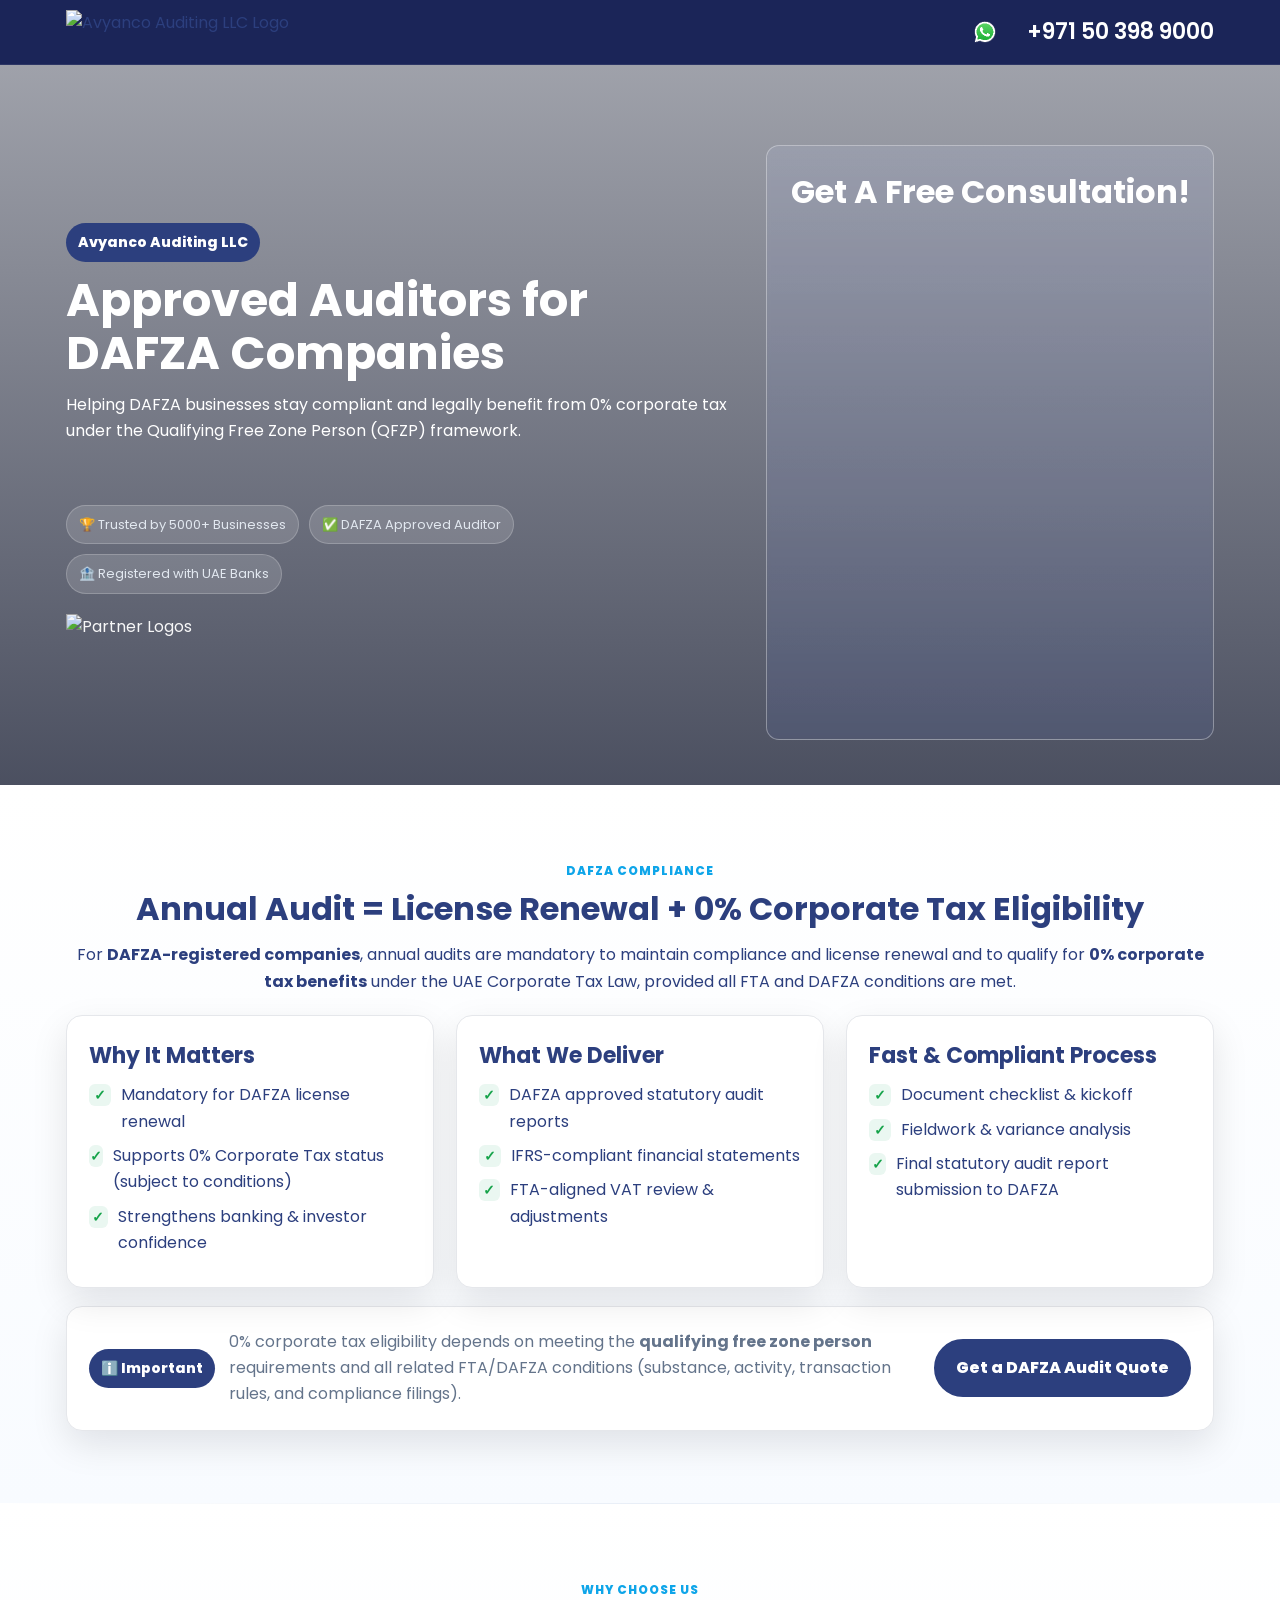
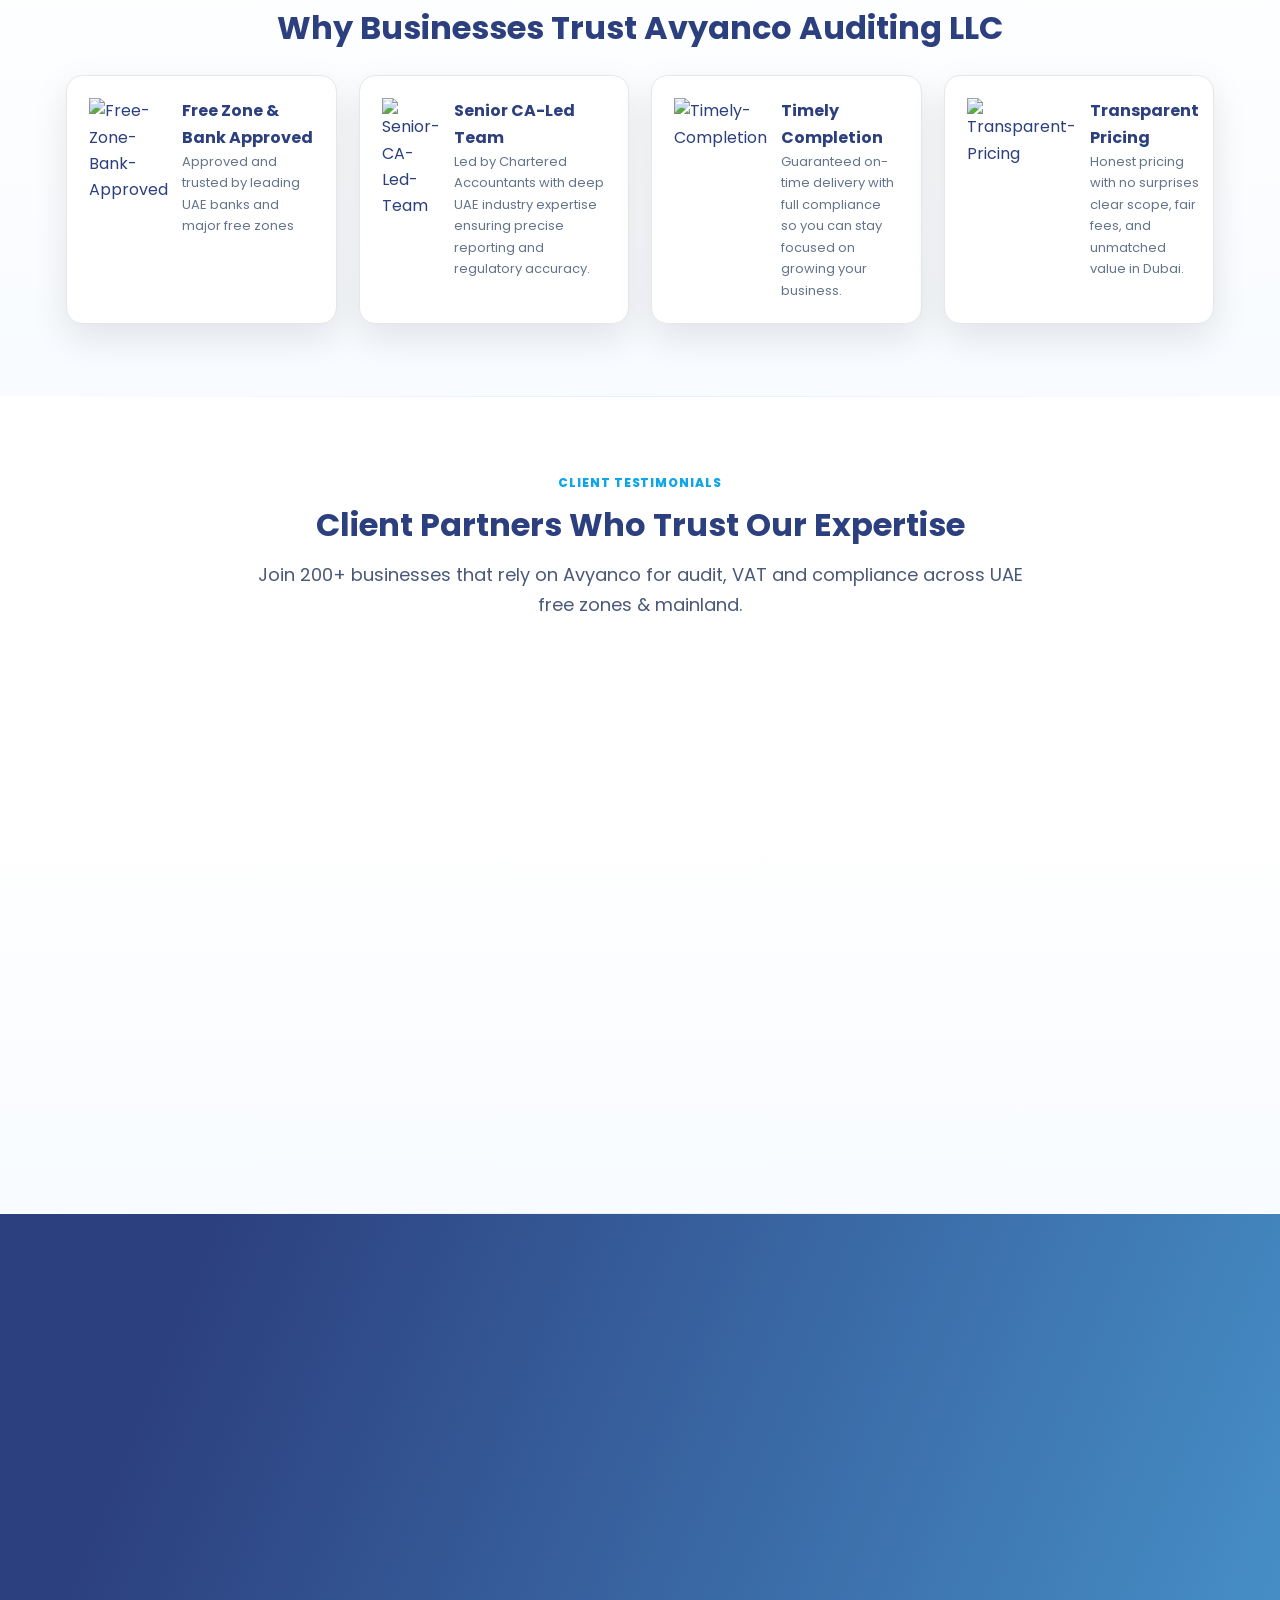
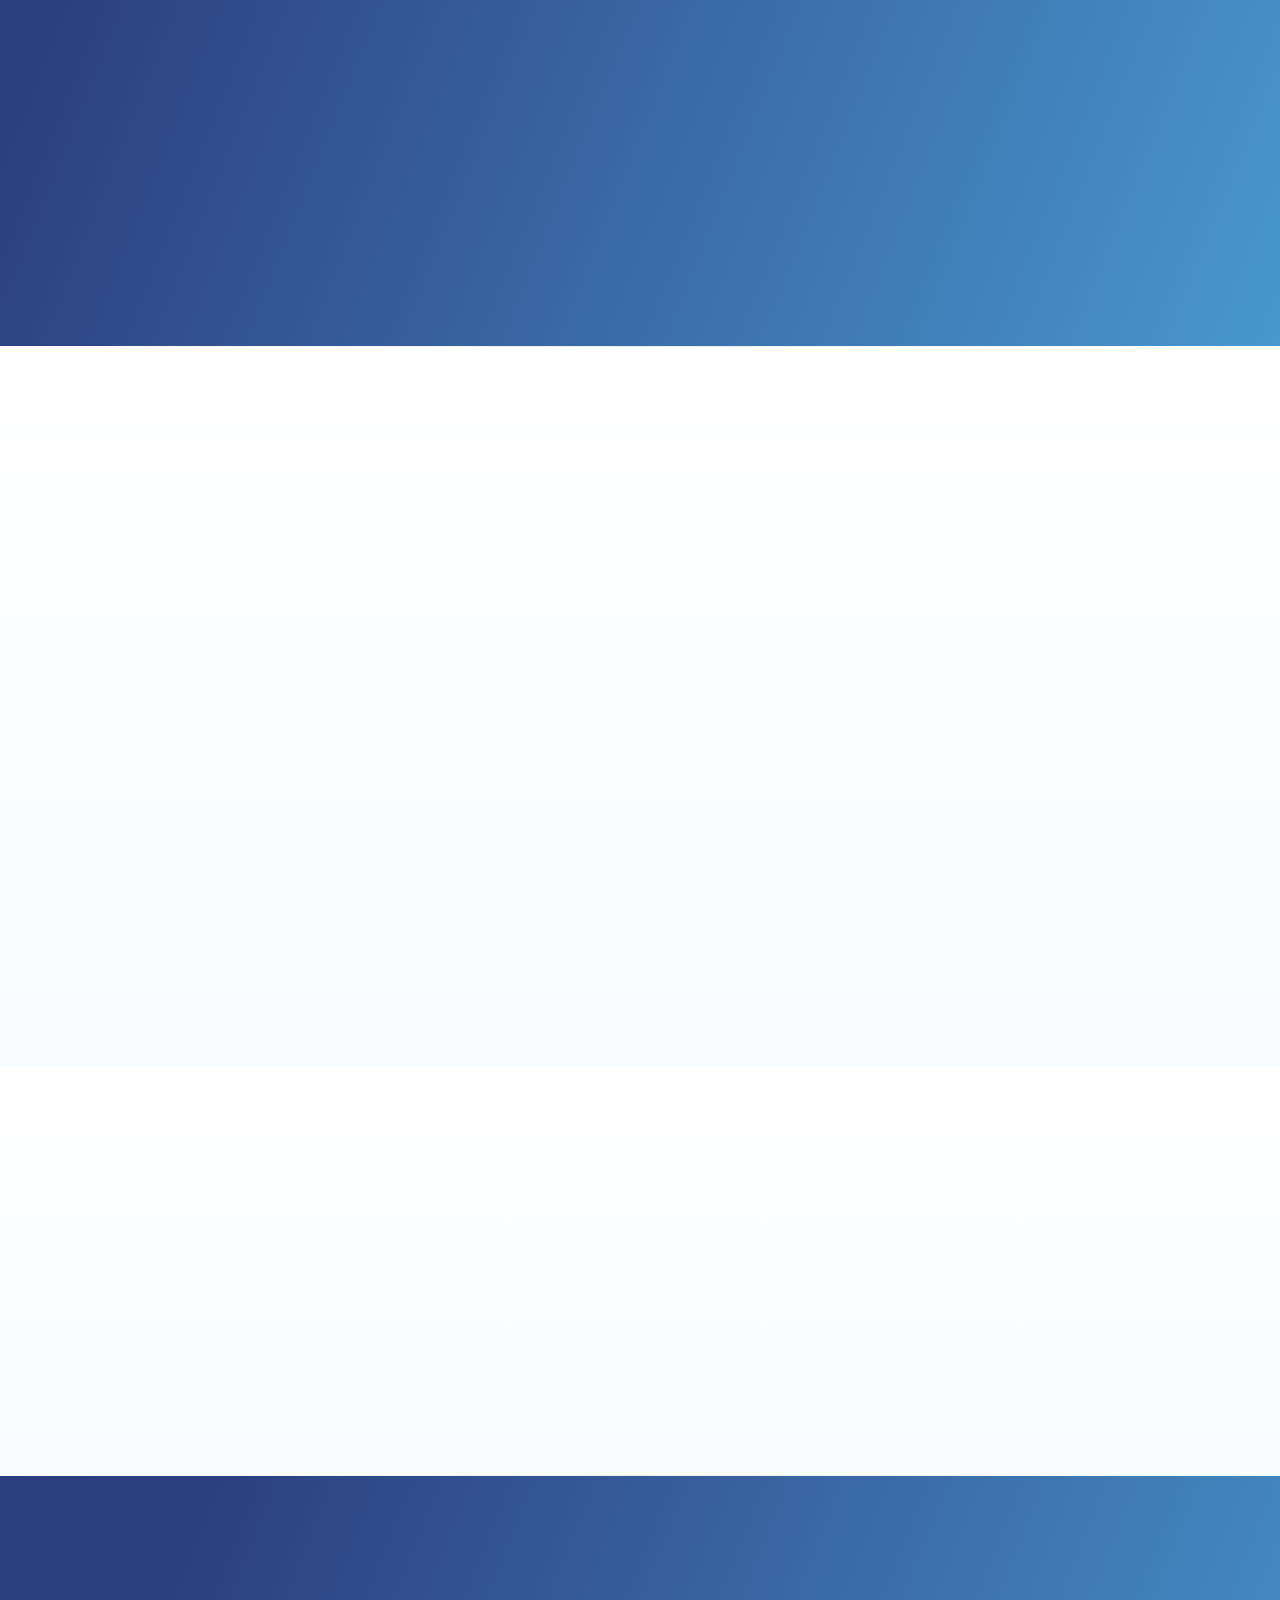
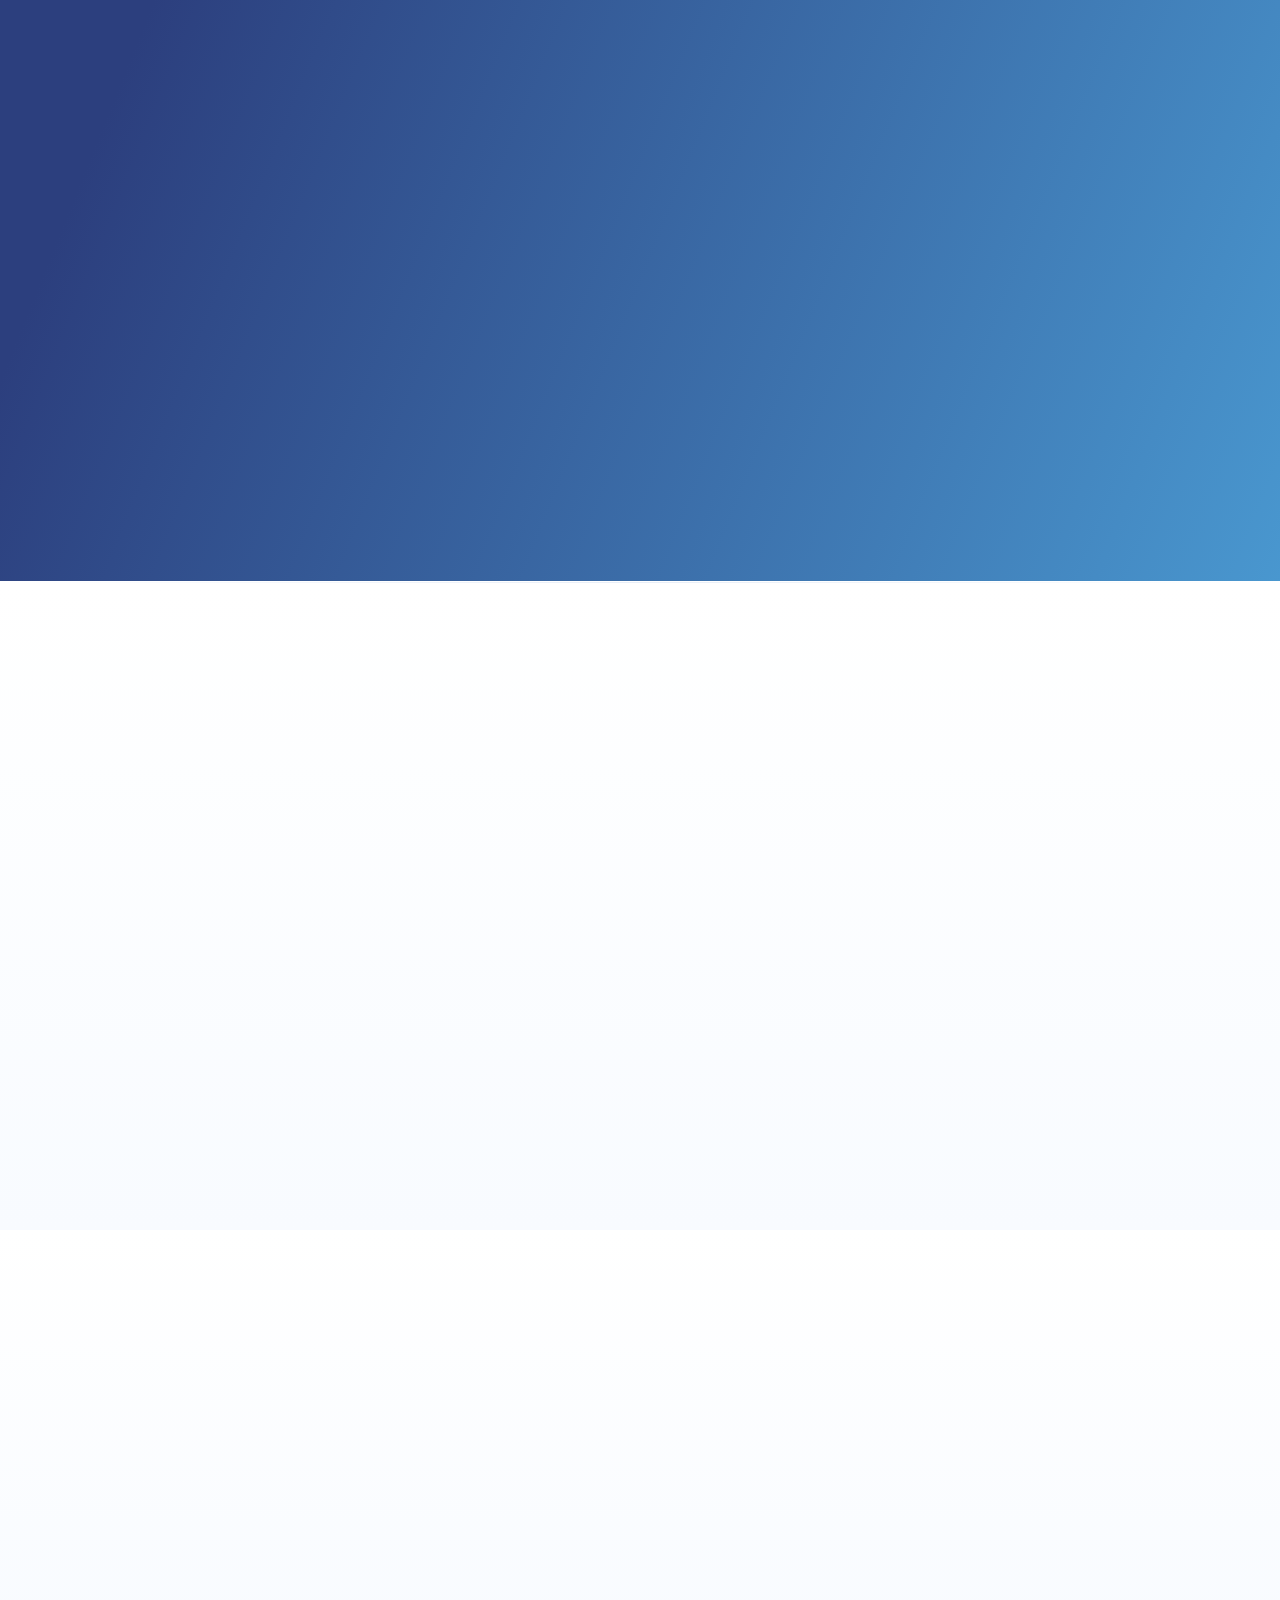
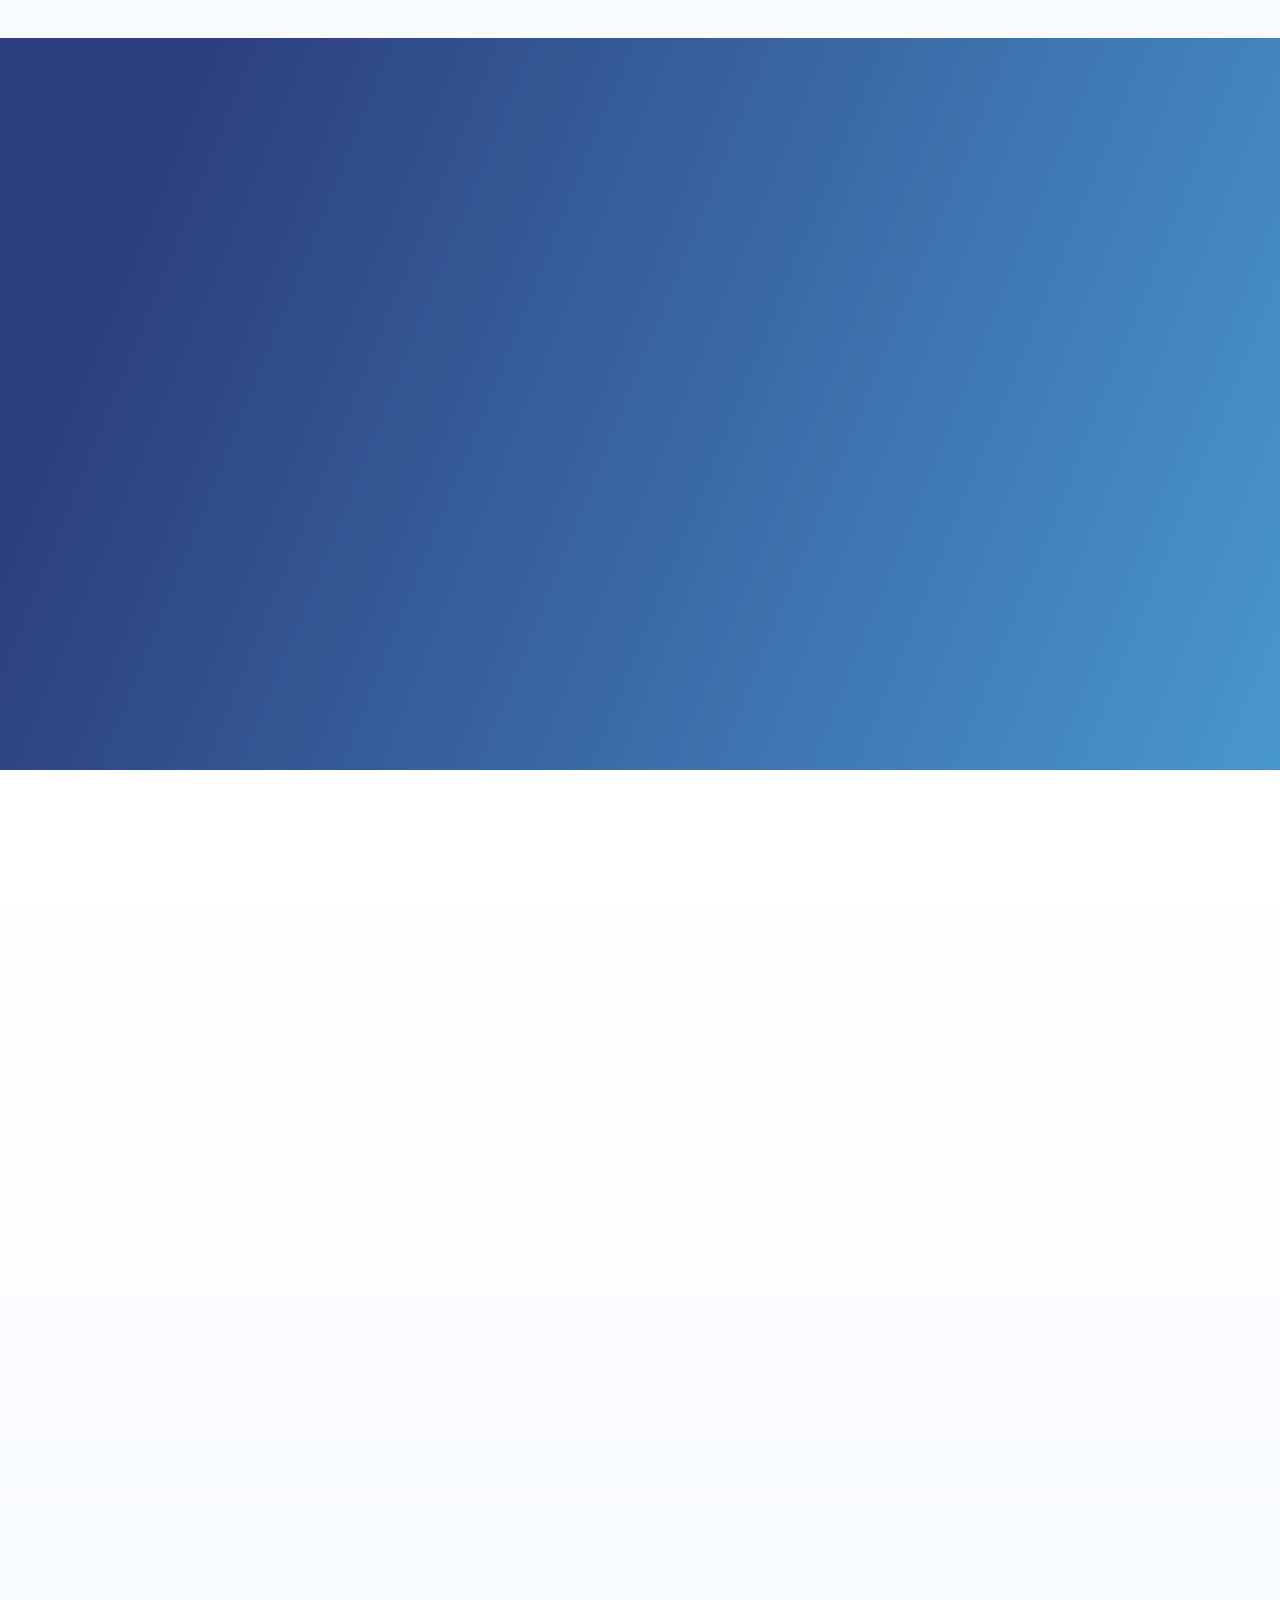
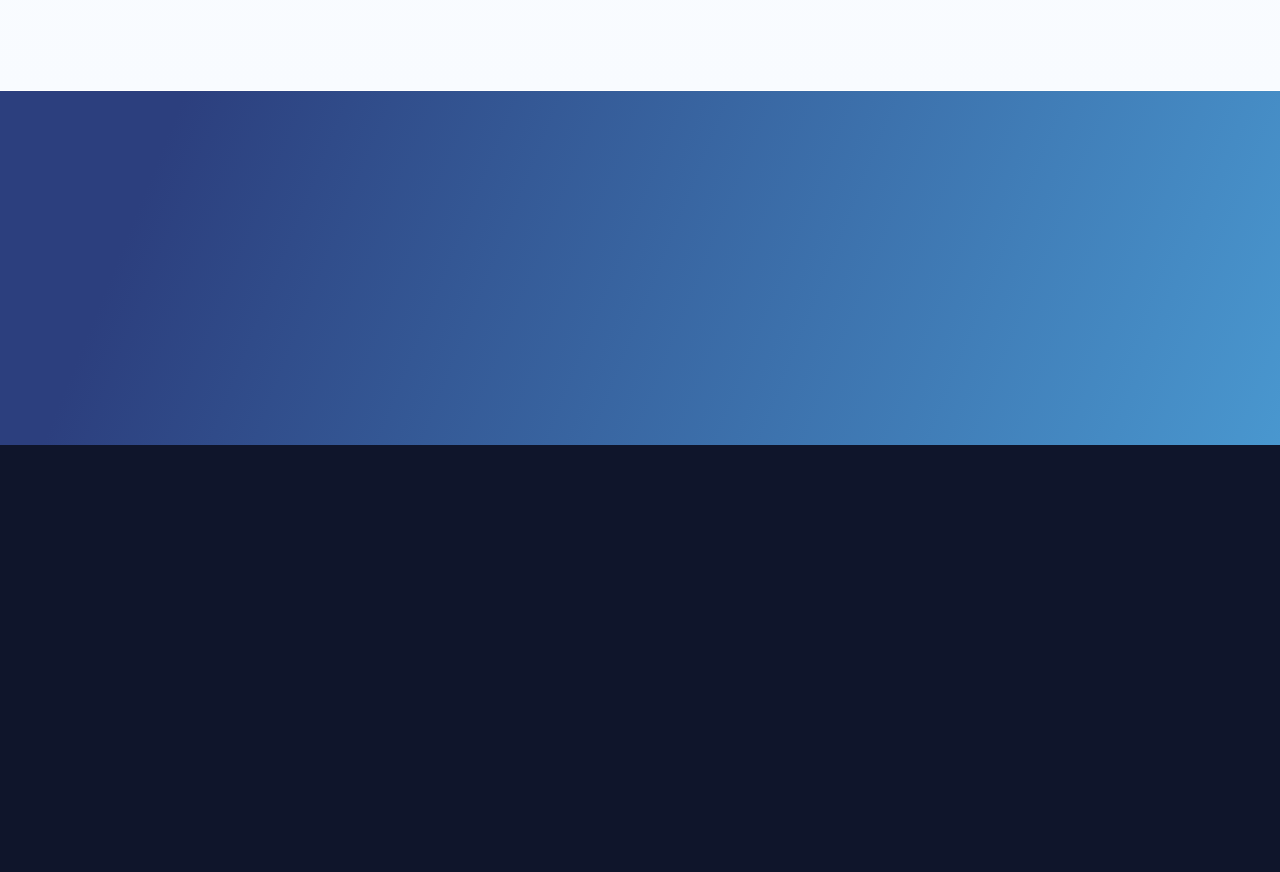
==== dafza/index.html @ a57ae968 "PageSpeed Optimization: SEO & Security Improvements === CRITICAL FIXES ===  1. SEO FIX: Remove noind" ====
<!DOCTYPE html>
<html lang="en">
<head>
    <!-- Google Tag Manager -->
    <script>(function(w,d,s,l,i){w[l]=w[l]||[];w[l].push({'gtm.start':
    new Date().getTime(),event:'gtm.js'});var f=d.getElementsByTagName(s)[0],
    j=d.createElement(s),dl=l!='dataLayer'?'&l='+l:'';j.async=true;j.src=
    'https://www.googletagmanager.com/gtm.js?id='+i+dl;f.parentNode.insertBefore(j,f);
    })(window,document,'script','dataLayer','GTM-N2DXS5NK');</script>
    <!-- End Google Tag Manager -->
    <meta charset="UTF-8">
    <meta name="theme-color" content="#2c3f7e">
    <meta name="viewport" content="width=device-width, initial-scale=1.0, maximum-scale=5.0, user-scalable=yes">
    <meta http-equiv="X-UA-Compatible" content="ie=edge">
    <link rel="preconnect" href="https://fonts.googleapis.com">
    <link rel="preconnect" href="https://fonts.gstatic.com" crossorigin>
    <link href="https://fonts.googleapis.com/css2?family=Poppins:wght@400;600;700;800&display=swap" rel="stylesheet">
    <link rel="preload" as="image" href="https://avyanco.net/wp-content/uploads/2025/11/avyanco-auditing-company-dubai.webp" fetchpriority="high">
    
    <!-- Essential Meta Tags -->
    <meta name="description" content="DAFZA approved auditors in Dubai. Statutory audits for DAFZA companies. Compliant financial reporting, 0% corporate tax eligibility support.">
    <meta name="keywords" content="auditors, auditing, Dubai, DAFZA, DMCC, JAFZA, compliance, financial audit">
    <meta name="language" content="English">
    <meta name="revisit-after" content="30 days">
    <meta name="author" content="Avyanco Auditing LLC">
    
    <!-- Open Graph Meta Tags -->
    <meta property="og:type" content="website">
    <meta property="og:title" content="DAFZA Auditors Dubai | Approved Auditing Company">
    <meta property="og:description" content="DAFZA approved auditors in Dubai. Statutory audits for DAFZA companies. Compliant financial reporting, 0% corporate tax eligibility support.">
    <meta property="og:url" content="https://campaign.avyanco.net/dafza/">
    <link rel="canonical" href="https://campaign.avyanco.net/dafza/">
    <meta property="og:image" content="https://avyanco.net/wp-content/uploads/2025/11/Avyanco-logo-1.png">
    <meta property="og:site_name" content="Avyanco Auditing LLC">
    
    <!-- Twitter Card Meta Tags -->
    <meta name="twitter:card" content="summary_large_image">
    <meta name="twitter:title" content="DAFZA Auditors Dubai | Approved Auditing Company">
    <meta name="twitter:description" content="DAFZA approved auditors in Dubai. Statutory audits for DAFZA companies. Compliant financial reporting, 0% corporate tax eligibility support.">
    <meta name="twitter:image" content="https://avyanco.net/wp-content/uploads/2025/11/Avyanco-logo-1.png">
    
    <!-- Favicon -->
    <link rel="icon" type="image/x-icon" href="https://avyanco.net/wp-content/uploads/2026/02/Untitled-1.png">
    <link rel="apple-touch-icon" href="https://avyanco.net/wp-content/uploads/2026/02/Untitled-1.png">
    
    <title>DAFZA Auditors Dubai | Approved Auditing Company</title>
    
    <style>*{margin:0;padding:0;box-sizing:border-box}html{scroll-behavior:smooth}body{font-family:'Poppins',sans-serif;line-height:1.65;color:#0f172a;background:#ffffff;overflow-x:hidden}img{max-width:100%;height:auto;display:block}html{scroll-padding-top:70px}</style>
</head>
<body>
<!-- Google Tag Manager (noscript) -->
<noscript><iframe src="https://www.googletagmanager.com/ns.html?id=GTM-N2DXS5NK"
height="0" width="0" style="display:none;visibility:hidden"></iframe></noscript>
<!-- End Google Tag Manager (noscript) -->
<!-- ================= GA EVENT TRACKING ================= -->
<script>
(function() {
  // GA Event Tracking Functions
  window.trackCTAEvent = function(eventName, eventLabel, eventValue) {
    if (typeof window.gtag !== 'undefined') {
      gtag('event', eventName, {
        'event_category': 'engagement',
        'event_label': eventLabel,
        'value': eventValue || 1
      });
    }
  };
  
  // Track CTA clicks on page load
  setTimeout(function() {
    // Header buttons
    var waBtn = document.querySelector('.avy-wa');
    var callBtn = document.querySelector('.avy-call');
    
    if (waBtn) {
      waBtn.addEventListener('click', function() {
        trackCTAEvent('contact_cta', 'header_whatsapp', 1);
      });
    }
    if (callBtn) {
      callBtn.addEventListener('click', function() {
        trackCTAEvent('contact_cta', 'header_call', 1);
      });
    }
    
    // Service cards and CTA buttons
    var serviceLinks = document.querySelectorAll('a[href="#lead"]');
    serviceLinks.forEach(function(link, index) {
      link.addEventListener('click', function(e) {
        var text = this.textContent.trim() || 'CTA';
        trackCTAEvent('cta_click', text, 1);
      });
    });
    
    // Contact section links
    var contactPhones = document.querySelectorAll('a[href^="tel:"]');
    var contactEmails = document.querySelectorAll('a[href^="mailto:"]');
    var contactWA = document.querySelectorAll('a[href^="https://wa.me"]');
    
    contactPhones.forEach(function(link) {
      if (!link.classList.contains('avy-call')) {
        link.addEventListener('click', function() {
          trackCTAEvent('contact_cta', 'phone_link', 1);
        });
      }
    });
    
    contactEmails.forEach(function(link) {
      link.addEventListener('click', function() {
        trackCTAEvent('contact_cta', 'email_link', 1);
      });
    });
    
    contactWA.forEach(function(link) {
      if (!link.classList.contains('avy-wa')) {
        link.addEventListener('click', function() {
          trackCTAEvent('contact_cta', 'whatsapp_link', 1);
        });
      }
    });
    
    // Form submission tracking
    var observer = new MutationObserver(function(mutations) {
      mutations.forEach(function(mutation) {
        if (mutation.addedNodes.length) {
          mutation.addedNodes.forEach(function(node) {
            if (node.nodeType === 1 && node.tagName === 'IFRAME') {
              // Form loaded
              trackCTAEvent('form_view', 'consultation_form', 1);
            }
          });
        }
      });
    });
    
    var formContainer = document.getElementById('zf_div_NiwSgUJoAzGPXaUIg7TZkWkIJrNir1KHJWYW1DaNEwE');
    if (formContainer) {
      observer.observe(formContainer, { childList: true });
    }
    
    // Track form submission via window message
    window.addEventListener('message', function(e) {
      if (e.data && typeof e.data === 'string' && e.data.indexOf('zf_responseHandler') > -1) {
        trackCTAEvent('form_submit', 'consultation_form', 1);
      }
    });
  }, 500);
})();
</script>

<!-- ================= HEADER ================= -->
<header class="avy-header" role="navigation" aria-label="Main header">
  <div class="wrap">
    <div class="avy-brand">
      <img src="https://avyanco.net/wp-content/uploads/2025/11/Avyanco-logo-1.png" alt="Avyanco Auditing LLC Logo">
    </div>
    <div class="avy-actions">
      <a class="avy-wa" href="https://wa.me/97142405000" aria-label="Chat on WhatsApp">
        <img src="../assets/images/whatsapp.png" alt="WhatsApp" width="24" height="24"/>
      </a>
      <a class="avy-call" href="tel:+971503989000" aria-label="Call Avyanco">+971 50 398 9000</a>
    </div>
  </div>
</header>

<!-- ================= HERO ================= -->
<section class="hero" role="banner" aria-label="Avyanco Auditing LLC">
  <div class="container hero-wrap">
    <div class="left reveal-up">
      <span class="badge">Avyanco Auditing LLC</span>
      <h1>Approved Auditors for DAFZA Companies</h1>
      <p class="lead">Helping DAFZA businesses stay compliant and legally benefit from 0% corporate tax under the Qualifying Free Zone Person (QFZP)  framework.</p>

      <div class="pill-row" aria-label="Reasons to trust">
        <span class="pill">🏆 Trusted by 5000+ Businesses</span>
        <span class="pill">✅ DAFZA Approved Auditor</span>
        <span class="pill">🏦 Registered with UAE Banks</span>
      </div>


      <div class="trust-strip" style="margin-top:20px">
        <img src="https://avyanco.net/wp-content/uploads/2025/11/Partner-logo.png" alt="Partner Logos" class="trust-logo" loading="lazy">
      </div>
    </div>

    <div class="right hero-cta-form reveal">
      <h2 style="margin:12px 0">Get A Free Consultation!</h2>
      <div id="zf_div_NiwSgUJoAzGPXaUIg7TZkWkIJrNir1KHJWYW1DaNEwE" class="zoho-form-slot" style="min-height:500px"></div>
      
    </div>
  </div>
</section>

<!-- ================= DAFZA VALUE / SUPPORTING LINE ================= -->
<section class="section alt" id="dafza-value" aria-label="DAFZA Compliance & Corporate Tax Benefits">
  <div class="container">
    <div class="section-header center reveal">
      <span class="eyebrow">DAFZA Compliance</span>
      <h2>Annual Audit = License Renewal + 0% Corporate Tax Eligibility</h2>
      <p style="color:#4a5979">
        For <b>DAFZA-registered companies</b>, annual audits are mandatory to maintain compliance and license renewal and to qualify for
        <b>0% corporate tax benefits</b> under the UAE Corporate Tax Law, provided all FTA and DAFZA conditions are met.
      </p>
    </div>

    <div class="grid grid-3" style="margin-top:14px">
      <div class="card reveal">
        <h3>Why It Matters</h3>
        <ul class="list">
          <li><span class="tick">✓</span> Mandatory for DAFZA license renewal</li>
          <li><span class="tick">✓</span> Supports 0% Corporate Tax status (subject to conditions)</li>
          <li><span class="tick">✓</span> Strengthens banking & investor confidence</li>
        </ul>
      </div>

      <div class="card reveal">
        <h3>What We Deliver</h3>
        <ul class="list">
          <li><span class="tick">✓</span> DAFZA approved statutory audit reports</li>
          <li><span class="tick">✓</span> IFRS-compliant financial statements</li>
          <li><span class="tick">✓</span> FTA-aligned VAT review & adjustments</li>
        </ul>
      </div>

      <div class="card reveal">
        <h3>Fast & Compliant Process</h3>
        <ul class="list">
          <li><span class="tick">✓</span> Document checklist & kickoff</li>
          <li><span class="tick">✓</span> Fieldwork & variance analysis</li>
          <li><span class="tick">✓</span> Final statutory audit report submission to DAFZA</li>
        </ul>
      </div>
    </div>

    <div class="card reveal" style="margin-top:18px; display:flex; gap:14px; align-items:center; flex-wrap:wrap">
      <div class="badge" aria-hidden="true">ℹ️ Important</div>
      <div class="muted" style="flex:1">
        0% corporate tax eligibility depends on meeting the <b>qualifying free zone person</b> requirements and all related FTA/DAFZA conditions (substance, activity, transaction rules, and compliance filings).
      </div>
      <div>
        <a href="#lead" class="btn">Get a DAFZA Audit Quote</a>
      </div>
    </div>
  </div>
</section>


<div class="slice"></div>

<!-- ================= WHY CHOOSE ================= -->
<section class="section alt" id="why" aria-label="Why choose Avyanco">
  <div class="container">
    <div class="section-header center reveal">
      <span class="eyebrow">Why Choose Us</span>
      <h2>Why Businesses Trust Avyanco Auditing LLC</h2>
    </div>
    <div class="grid grid-4" style="margin-top:16px">
      <div class="card service reveal">
        <div class="sicon"><img src="https://avyanco.net/wp-content/uploads/2025/11/Free-Zone-Bank-Approved.png" alt="Free-Zone-Bank-Approved" title="Free-Zone-Bank-Approved"></div>
        <div><b>Free Zone &amp; Bank Approved</b><p class="muted mini">Approved and trusted by leading UAE banks and major free zones</p></div>
      </div>
      <div class="card service reveal">
        <div class="sicon"><img src="https://avyanco.net/wp-content/uploads/2025/11/Senior-CA-Led-Team.png" alt="Senior-CA-Led-Team" title="Senior-CA-Led-Team"></div>
        <div><b>Senior CA-Led Team</b><p class="muted mini">Led by Chartered Accountants with deep UAE industry expertise ensuring precise reporting and regulatory accuracy.</p></div>
      </div>
      <div class="card service reveal">
        <div class="sicon"><img src="https://avyanco.net/wp-content/uploads/2025/11/Timely-Completion.png" alt="Timely-Completion" title="Timely-Completion"></div>
        <div><b>Timely Completion</b><p class="muted mini">Guaranteed on-time delivery with full compliance so you can stay focused on growing your business.</p></div>
      </div>
      <div class="card service reveal">
        <div class="sicon"><img src="https://avyanco.net/wp-content/uploads/2025/11/Transparent-Pricing.png" alt="Transparent-Pricing" title="Transparent-Pricing"></div>
        <div><b>Transparent Pricing</b><p class="muted mini">Honest pricing with no surprises clear scope, fair fees, and unmatched value in Dubai.</p></div>
      </div>
    </div>
  </div>
</section>

<div class="slice"></div>

<!-- =============== CLIENTS / LOGO WALL =============== -->

<section id="clients" class="reveal">
  <div class="container">
    <div class="section-header">
      <span class="eyebrow">Client Testimonials</span>
      <h2>Client Partners Who Trust Our Expertise</h2>
      <p class="lead">Join 200+ businesses that rely on Avyanco for audit, VAT and compliance across UAE free zones &amp; mainland.</p>
    </div>

    <div class="logo-grid">
      <script defer async src='https://cdn.trustindex.io/loader.js?cca651858e075384c95618e0b5f'></script>
    </div>
  </div>
</section>

<!-- ================= INLINE CTA ================= -->
<section class="section alt" aria-label="Quick consultation CTA">
  <div class="container">
    <div class="card reveal center">
      <span class="eyebrow">Free Consultation</span>
      <h2 style="margin-top:8px">Need Help With Audit Compliance?</h2>
      <p class="muted" style="max-width:760px;margin:8px auto 16px">Speak with our experts for a quick assessment and clear next steps for your business.</p>
      <a href="#lead" class="btn" style="background:var(--avy-accent);border-color:var(--avy-accent)">Book My Free Consultation</a>
    </div>
  </div>
</section>

<div class="slice"></div>

<!-- ================= SERVICES ================= -->
<section class="section" id="services" aria-label="Audit services">
  <div class="container">
    <div class="section-header center reveal">
      <span class="eyebrow">Services</span>
      <h2>Our Audit Services in Dubai</h2>
    </div>
    <div class="grid grid-4" style="margin-top:16px">
      <a href="#lead" class="card service reveal" style="text-decoration:none">
        <div class="sicon"><img src="https://avyanco.net/wp-content/uploads/2025/11/Statutory-audit.png" alt="Statutory-audit" title="Statutory-audit"></div>
        <div><b>Statutory Audit</b><p class="muted mini"><b>Purpose:</b> Ensures legal compliance with UAE regulations. <br> <b>Ideal For:</b> Mainland & Free Zone Companies</p></div>
      </a>
      <a href="#lead" class="card service reveal"><div class="sicon"><img src="https://avyanco.net/wp-content/uploads/2025/11/Internal-audit.png" alt="Internal-audit" title="Internal-audit"></div><div><b>Internal Audit</b><p class="muted mini"><b>Purpose:</b> Strengthens internal controls, enhances risk management, and improves operational efficiency. <br> <b>Ideal For:</b> Growing and mid-sized businesses</p></div></a>
      <a href="#lead" class="card service reveal"><div class="sicon"><img src="https://avyanco.net/wp-content/uploads/2025/11/External-audit.png" alt="External-audit" title="External-audit"></div><div><b>External Audit</b><p class="muted mini"><b>Purpose:</b> Provides independent assurance to stakeholders through transparent financial reporting. <br> <b>Ideal For:</b> Investors, partners & banks</p></div></a>
      <a href="#lead" class="card service reveal"><div class="sicon"><img src="https://avyanco.net/wp-content/uploads/2025/11/Vat-audit.png" alt="Vat-audit" title="Vat-audit"></div><div><b>VAT Audit</b><p class="muted mini"><b>Purpose:</b> Verifies VAT filings and compliance with FTA regulations to minimize audit risks. <br> <b>Ideal For:</b> Businesses registered under UAE VAT</p></div></a>
      <a href="#lead" class="card service reveal"><div class="sicon"><img src="https://avyanco.net/wp-content/uploads/2025/11/Liqu.-audit.png" alt="Liquidation audit" title="liquidation Audit"></div><div><b>Liquidation Audit</b><p class="muted mini"><b>Purpose:</b> Mandatory audit to finalize accounts and obtain authority approval for company closure. <br> <b>Ideal For:</b> Companies undergoing liquidation</p></div></a>
      <a href="#lead" class="card service reveal"><div class="sicon"><img src="https://avyanco.net/wp-content/uploads/2025/11/Finan-audit.png" alt="Financial-audit" title="Financial-audit"></div><div><b>Financial Audit</b><p class="muted mini"><b>Purpose:</b> Assesses financial statements for accuracy <br> <b>Ideal For:</b> Any UAE-based business</p></div></a>
      <a href="#lead" class="card service reveal"><div class="sicon"><img src="https://avyanco.net/wp-content/uploads/2025/11/Forensic-audit.png" alt="Forensic-audit" title="Forensic-audit"></div><div><b>Forensic Audit</b><p class="muted mini"><b>Purpose:</b> Detects fraud, irregularities, or mismanagement <br> <b>Ideal For:</b> Companies under investigation</p></div></a>
      <a href="#lead" class="card service reveal"><div class="sicon"><img src="https://avyanco.net/wp-content/uploads/2025/11/Management-audit.png" alt="Management-audit" title="Management-audit"></div><div><b>Management Audit</b><p class="muted mini"><b>Purpose:</b> Reviews efficiency & policy adherence <br> <b>Ideal For:</b> Established organizations</p></div></a>
    </div>
  </div>
</section>

<div class="slice"></div>

<!-- ================= WHAT & BENEFITS ================= -->
<section class="section alt" aria-label="What is an audit & benefits">
  <div class="container grid grid-2">
    <div class="card reveal">
      <h3>What Is an Audit and Why Is It Important?</h3>
      <p>An audit is an independent review of a company’s financial statements to verify their accuracy, compliance, and transparency. It provides valuable insights into your business’s financial position, helps identify discrepancies, and strengthens internal controls.

An audit not only enhances credibility and investor confidence but also ensures that your company meets statutory and regulatory obligations.</p>
      <h4>Key Reasons Why an Audit Is Important:</h4>
      <ul class="list">
        <li><span class="tick">✓</span> Mandatory Compliance – Required under the UAE Commercial Companies Law and by most Free Zone Authorities</li>
        <li><span class="tick">✓</span> License & Loan Requirements – Essential for license renewal, bank loan approvals, and investor reporting</li>
        <li><span class="tick">✓</span> Business Continuity – Crucial during liquidation, mergers, or financial restructuring</li>
      </ul>
    </div>
    <div class="card reveal">
      <h3>🕒 Benefits of Timely Audit</h3>
      <table class="table" aria-label="Benefits table">
        <thead><tr><th>Benefit</th><th>Impact on Your Business</th></tr></thead>
        <tbody>
          <tr><td>Avoid Penalties</td><td>Stay compliant with UAE laws and avoid fines or license suspension</td></tr>
          <tr><td>Improve Financial Transparency</td><td>Build trust and credibility with investors, banks, and authorities</td></tr>
          <tr><td>Better Decision Making</td><td>Gain accurate financial insights to guide strategic planning</td></tr>
          <tr><td>Support Growth &amp; Funding</td><td>Strengthen your position for bank financing and investor opportunities</td></tr>
          <tr><td>Smooth Renewals</td><td>Simplify free zone and mainland license renewal processes</td></tr>
        </tbody>
      </table>
    </div>
  </div>
</section>

<!-- ================= INLINE CTA ================= -->
<section class="section alt" aria-label="Quick consultation CTA">
  <div class="container">
    <div class="card reveal center">
      <span class="eyebrow">Free Consultation</span>
      <h2 style="margin-top:8px">Get Expert Audit Guidance Now</h2>
      <p class="muted" style="max-width:760px;margin:8px auto 16px">One quick consultation can save weeks of back-and-forth with compliance and documentation.</p>
      <a href="#lead" class="btn" style="background:var(--avy-accent);border-color:var(--avy-accent)">Talk to Our Experts</a>
    </div>
  </div>
</section>

<div class="slice"></div>

<!-- ================= INDUSTRIES ================= -->
<section class="section" id="Industries" aria-label="Industries we serve">
  <div class="container">
    <div class="section-header center reveal">
      <span class="eyebrow">Industries</span>
      <h2>Industries We Serve</h2>
    </div>

    <div class="grid grid-3" style="margin-top:14px">
      <!-- Real Estate & Construction -->
      <a class="industry-card reveal" aria-label="Real Estate and Construction"
         style="--bg:url('https://avyanco.net/wp-content/uploads/2025/11/1.jpg')">
        <span class="zoom" aria-hidden="true"></span>
        <span class="industry-chip">Real Estate</span>
        <div class="inner">
          <b>Real Estate &amp; Construction</b>
          <p>Project-based controls, lender reporting, and compliance oversight.</p>
        </div>
      </a>

      <!-- Trading & Manufacturing -->
      <a class="industry-card reveal" aria-label="Trading and Manufacturing"
         style="--bg:url('https://avyanco.net/wp-content/uploads/2025/11/2.jpg')">
        <span class="zoom" aria-hidden="true"></span>
        <span class="industry-chip">Trading</span>
        <div class="inner">
          <b>Trading &amp; Manufacturing</b>
          <p>Inventory management, cost of goods sold (COGS), and cross-border regulatory compliance.</p>
        </div>
      </a>

      <!-- Logistics & Transport -->
      <a class="industry-card reveal" aria-label="Logistics and Transport"
         style="--bg:url('https://avyanco.net/wp-content/uploads/2025/11/3.jpg')">
        <span class="zoom" aria-hidden="true"></span>
        <span class="industry-chip">Logistics</span>
        <div class="inner">
          <b>Logistics &amp; Transport</b>
          <p>Revenue recognition, contract management, and VAT compliance.</p>
        </div>
      </a>

      <!-- IT & Consultancy -->
      <a class="industry-card reveal" aria-label="IT and Consultancy"
         style="--bg:url('https://avyanco.net/wp-content/uploads/2025/11/4.jpg')">
        <span class="zoom" aria-hidden="true"></span>
        <span class="industry-chip">IT</span>
        <div class="inner">
          <b>IT &amp; Consultancy</b>
          <p>Service revenue recognition, intellectual property considerations, and financial controls.</p>
        </div>
      </a>

      <!-- Hospitality & Retail -->
      <a class="industry-card reveal" aria-label="Hospitality and Retail"
         style="--bg:url('https://avyanco.net/wp-content/uploads/2025/11/5.jpg')">
        <span class="zoom" aria-hidden="true"></span>
        <span class="industry-chip">Retail</span>
        <div class="inner">
          <b>Hospitality &amp; Retail</b>
          <p>Point-of-sale (POS) controls, multi-location reporting, and operational transparency.</p>
        </div>
      </a>

      <!-- Healthcare & Services -->
      <a class="industry-card reveal" aria-label="Healthcare and Services"
         style="--bg:url('https://avyanco.net/wp-content/uploads/2025/11/6.jpg')">
        <span class="zoom" aria-hidden="true"></span>
        <span class="industry-chip">Healthcare</span>
        <div class="inner">
          <b>Healthcare &amp; Services</b>
          <p>Regulatory compliance, payroll accuracy, and data governance.</p>
        </div>
      </a>
    </div>
  </div>
</section>




<div class="slice"></div>

<section id="experts" class="reveal">
  <div class="container">
    <div class="section-header">
      <span class="eyebrow">Our Experts</span>
      <h2>Let’s Meet Our Team of Professionals</h2>
      <p>A senior CA-led team of FTA-qualified auditors and accountants—ready to solve complex audit and compliance challenges.</p>
    </div>

    <div class="team-carousel">
      <!-- nav -->
      <div class="team-nav" aria-hidden="false">
        <button class="team-btn prev" type="button" aria-label="Previous" onclick="document.getElementById('teamTrack').scrollBy({left:-320,behavior:'smooth'})">
          <svg viewBox="0 0 24 24"><path d="M15.41 16.59 10.83 12l4.58-4.59L14 6l-6 6 6 6 1.41-1.41z"/></svg>
        </button>
        <button class="team-btn next" type="button" aria-label="Next" onclick="document.getElementById('teamTrack').scrollBy({left:320,behavior:'smooth'})">
          <svg viewBox="0 0 24 24"><path d="M8.59 16.59 13.17 12 8.59 7.41 10 6l6 6-6 6-1.41-1.41z"/></svg>
        </button>
      </div>

      <!-- track -->
      <div id="teamTrack" class="team-track" role="region" aria-label="Avyanco Experts Carousel">
        <!-- Member 1 -->
        <article class="team-card">
          <div class="team-face team-front">
            <div style="width:100%">
              <img class="team-photo" src="https://avyanco.net/wp-content/uploads/2025/11/sr.-corporate-advisor-at-avyanco-busi.png" alt="Expert 1">
              <div class="team-meta">
                <div class="team-name">Himanshu Kanani</div>
                <div class="team-role">Manager – Audit & Advisory Services</div>
              </div>
            </div>
          </div>
          <div class="team-face team-back">
            <div class="team-bio">
              <h4>Himanshu Kanani</h4>
              <p>Leading with insight, delivering with integrity. Oversees assurance and advisory engagements, ensuring strategic direction and excellence across client portfolios.</p>
              <span class="team-chip">DMCC • IFZA • DAFZA • JAFZA</span>
            </div>
          </div>
        </article>

        <!-- Member 2 -->
        <article class="team-card">
          <div class="team-face team-front">
            <div style="width:100%">
              <img class="team-photo" src="https://avyanco.net/wp-content/uploads/2025/11/Shoib-Tax-Expert-in-Dubai.jpg" alt="Expert 2">
              <div class="team-meta">
                <div class="team-name">Shoaib Shaikh</div>
                <div class="team-role">Senior Consultant</div>
              </div>
            </div>
          </div>
          <div class="team-face team-back">
            <div class="team-bio">
              <h4>Shoaib Shaikh</h4>
              <p>Detail-driven, solution-focused. Ensures seamless accounting and VAT compliance tailored to each client’s business environment.</p>
              <span class="team-chip">Accounting & VAT Compliance</span>
            </div>
          </div>
        </article>

        <!-- Member 3 -->
        <article class="team-card">
          <div class="team-face team-front">
            <div style="width:100%">
              <img class="team-photo" src="https://avyanco.net/wp-content/uploads/2025/11/Jai-Kishan-Corporate-Tax-Consultant-in-Dubai.jpg" alt="Expert 3">
              <div class="team-meta">
                <div class="team-name">Jaikishan Kishnani</div>
                <div class="team-role">Senior Consultant</div>
              </div>
            </div>
          </div>
          <div class="team-face team-back">
            <div class="team-bio">
              <h4>Jaikishan Kishnani</h4>
              <p>Turning compliance into confidence. Simplifies VAT and accounting complexities, transforming regulations into business opportunities.</p>
              <span class="team-chip">Accounting & VAT Advisory</span>
            </div>
          </div>
        </article>

        <!-- Member 3 -->
        <article class="team-card">
          <div class="team-face team-front">
            <div style="width:100%">
              <img class="team-photo" src="https://avyanco.net/wp-content/uploads/2025/11/Mihir.jpg" alt="Expert 3">
              <div class="team-meta">
                <div class="team-name">Mihir Ganjawala</div>
                <div class="team-role">Senior Consultant</div>
              </div>
            </div>
          </div>
          <div class="team-face team-back">
            <div class="team-bio">
              <h4>Mihir Ganjawala</h4>
              <p>Where strategy meets precision. Bridges audit accuracy, tax insight, and accounting expertise to deliver holistic financial solutions.</p>
              <span class="team-chip">Audit, Tax & Accounting Advisory</span>
            </div>
          </div>
        </article>

        <!-- Member 3 -->
        <article class="team-card">
          <div class="team-face team-front">
            <div style="width:100%">
              <img class="team-photo" src="https://avyanco.net/wp-content/uploads/2025/11/Sabura.jpg" alt="Expert 3">
              <div class="team-meta">
                <div class="team-name">Sabura Mazhar</div>
                <div class="team-role">Audit Associate</div>
              </div>
            </div>
          </div>
          <div class="team-face team-back">
            <div class="team-bio">
              <h4>Sabura Mazhar</h4>
              <p>Delivering assurance with accuracy. Ensures audit quality and transparency through meticulous review and documentation.</p>
              <span class="team-chip">Assurance & Compliance</span>
            </div>
          </div>
        </article>

        <!-- Member 3 -->
        <article class="team-card">
          <div class="team-face team-front">
            <div style="width:100%">
              <img class="team-photo" src="https://avyanco.net/wp-content/uploads/2025/11/Abel.jpg" alt="Expert 3">
              <div class="team-meta">
                <div class="team-name">Abel Thomas</div>
                <div class="team-role">Audit Associate</div>
              </div>
            </div>
          </div>
          <div class="team-face team-back">
            <div class="team-bio">
              <h4>Abel Thomas</h4>
              <p>Building trust through detail. Applies analytical rigor to deliver dependable assurance outcomes.</p>
              <span class="team-chip">Assurance & Risk Services</span>
            </div>
          </div>
        </article>

        <!-- Member 4 -->
        <article class="team-card">
          <div class="team-face team-front">
            <div style="width:100%">
              <img class="team-photo" src="https://avyanco.net/wp-content/uploads/2025/11/Financial-Advisor-2.jpg" alt="Expert 4">
              <div class="team-meta">
                <div class="team-name">Melroy Biju</div>
                <div class="team-role">Finance Executive</div>
              </div>
            </div>
          </div>
          <div class="team-face team-back">
            <div class="team-bio">
              <h4>Melroy Biju</h4>
              <p>Reliable. Resourceful. Results-oriented. Ensures smooth financial processes and supports internal controls and reconciliations with accuracy.</p>
              <span class="team-chip">Accounting Operations</span>
            </div>
          </div>
        </article>
       
        <!-- Member 5 -->
        <article class="team-card">
          <div class="team-face team-front">
            <div style="width:100%">
              <img class="team-photo" src="https://avyanco.net/wp-content/uploads/2025/11/CA-Anshul-Agarwala-Tax-Expert-in-Dubai.jpg" alt="Expert 5">
              <div class="team-meta">
                <div class="team-name">Anshul Agarwala</div>
                <div class="team-role">Senior Consultant</div>
              </div>
            </div>
          </div>
          <div class="team-face team-back">
            <div class="team-bio">
              <h4>Anshul Agarwala</h4>
              <p>Designing tax strategies for tomorrow. Crafts robust corporate tax frameworks aligned with UAE regulations and global best practices.</p>
              <span class="team-chip">Corporate Tax Advisory</span>
            </div>
          </div>
        </article>
      </div>
    </div>
  </div>
</section>

<!-- ================= INLINE CTA ================= -->
<section class="section alt" aria-label="Quick consultation CTA">
  <div class="container">
    <div class="card reveal center">
      <span class="eyebrow">Ready To Start?</span>
      <h2 style="margin-top:8px">Let’s Plan Your Audit the Right Way</h2>
      <p class="muted" style="max-width:760px;margin:8px auto 16px">Share your requirement and our team will guide you with a practical, compliant action plan.</p>
      <a href="#lead" class="btn" style="background:var(--avy-accent);border-color:var(--avy-accent)">Create My Action Plan</a>
    </div>
  </div>
</section>

<!-- ================= CTA + FORM ================= -->
<section class="section" id="lead" aria-label="Free consultation">
  <div class="container grid grid-2">
    <div class="card reveal">
      <h2>🚀 Get Your Free Audit Consultation Today</h2>
      <p>Our experts will guide you from document review to final submission—fast, compliant, and confidential.</p>
      <ul class="list">
        <li><span class="tick">✓</span> Phone: <a href="tel:+971503989000">+971 50 398 9000</a></li>
        <li><span class="tick">✓</span> Email: <a href="mailto:info@avyanco.com">info@avyanco.com</a></li>
        <li><span class="tick">✓</span> Schedule: <a href="#lead" onclick="document.getElementById('lead-form').scrollIntoView({behavior:'smooth'});">Book Now</a></li>
      </ul>
      <div style="display:flex; gap:10px; flex-wrap:wrap; margin-top:10px">
        <span class="badge">⏱️ Instant Response</span>
        <span class="badge">🔒 Confidential</span>
      </div>
    </div>

    <div class="card reveal">
      <h3 style="margin-top:0">📩 Get A Free Quote – Instant Response</h3>
      <div id="zf_div_NiwSgUJoAzGPXaUIg7TZkWkIJrNir1KHJWYW1DaNEwE11" class="zoho-form-slot" style="min-height:500px"></div>
      
    </div>
  </div>
</section>

<!-- ================= FAQ (SEO) ================= -->
<section class="section alt" id="faq-grid" aria-label="FAQ">
  <div class="container">
    <div class="section-header center reveal">
      <span class="eyebrow">FAQ</span>
      <h2>Frequently Asked Questions ❓</h2>
    </div>
    <div class="grid">
      <details class="card reveal">
        <summary>Are Avyanco audits accepted by banks and free zones?</summary>
        <div class="muted">Yes—our audit reports are recognized by major UAE banks and free zones including IFZA, DAFZA, DMCC, and JAFZA.</div>
      </details>

      <details class="card reveal">
        <summary>How long does an audit take?</summary>
        <div class="muted">Most engagements complete within 5–10 business days depending on document readiness and company size.</div>
      </details>

      <details class="card reveal">
        <summary>Do you provide liquidation audits?</summary>
        <div class="muted">Yes. We handle end-to-end liquidation audits with coordination from free zone or mainland authorities.</div>
      </details>

      <details class="card reveal">
        <summary>Are you MOA and bank-approved auditors?</summary>
        <div class="muted">Yes. Avyanco Auditing LLC is a licensed, MOA-approved, and bank-approved audit firm in Dubai.</div>
      </details>

      <details class="card reveal">
        <summary>Can Avyanco help with internal and external audits?</summary>
        <div class="muted">Absolutely. Our qualified auditors perform both internal and external audits tailored to your business requirements.</div>
      </details>

      <details class="card reveal">
        <summary>Do you offer VAT audit and compliance support?</summary>
        <div class="muted">Yes. We review VAT returns, invoices, and accounting processes to ensure full compliance with UAE VAT laws.</div>
      </details>

      <details class="card reveal">
        <summary>What documents are required for a financial audit?</summary>
        <div class="muted">Typically, you’ll need your company’s financial statements, bank statements, invoices, ledgers, and relevant supporting documents.</div>
      </details>

      <details class="card reveal">
        <summary>Can you assist with audit reports for bank loan applications?</summary>
        <div class="muted">Yes. Our audit reports are accepted by UAE banks for loan approvals, compliance reviews, and account openings.</div>
      </details>

      <details class="card reveal">
        <summary>Will i loose control over my books and accounts if i appoint auditor for my firm?</summary>
        <div class="muted">Your business operations and transactions will remain in your control even if you hire an auditor. In fact, the auditors will assist you in carrying out the activities in compliance with the regulations and standards.</div>
      </details>

      <details class="card reveal">
        <summary>How much does an audit service cost?</summary>
        <div class="muted">Audit fees depend on your company size, financial volume, and type of audit required. We provide transparent pricing with no hidden charges.</div>
      </details>

      <details class="card reveal">
        <summary>Do you offer free consultations before starting an audit?</summary>
        <div class="muted">Yes. We offer a free initial consultation to assess your requirements and recommend the most suitable audit service.</div>
      </details>

      <details class="card reveal">
        <summary>What industries do you specialize in?</summary>
        <div class="muted">We serve multiple industries—real estate, trading, logistics, IT, healthcare, hospitality, and more—each with tailored audit strategies.</div>
      </details>

      <details class="card reveal">
        <summary>Can you assist with corporate tax registration and filing?</summary>
        <div class="muted">Yes. Our tax specialists help with UAE corporate tax registration, filing, and compliance alongside your audit needs.</div>
      </details>
    </div>
  </div>
</section>


<!-- ================= FINAL CTA ================= -->
<section class="section" aria-label="Final CTA">
  <div class="container card reveal">
    <div class="grid grid-2" style="align-items:center">
      <div>
        <h2 style="color:var(--avy-primary)">🎯 Ready to Ensure 100% Financial Compliance?</h2>
        <p>Partner with <b>Avyanco Auditing LLC</b>—Dubai’s trusted &amp; approved audit experts.</p>
      </div>
      <div style="display:flex; gap:10px; justify-content:flex-end; flex-wrap:wrap">
        <a href="tel:+971503989000" class="btn" style="background:var(--avy-accent); border-color:var(--avy-accent); display:inline-flex; align-items:center; gap:8px"><svg width="18" height="18" viewBox="0 0 24 24" fill="none" aria-hidden="true"><path d="M22 16.92v2.7a1.8 1.8 0 0 1-1.96 1.8 17.82 17.82 0 0 1-7.77-2.76 17.56 17.56 0 0 1-5.4-5.4A17.82 17.82 0 0 1 4.1 5.48 1.8 1.8 0 0 1 5.88 3.5h2.7a1.8 1.8 0 0 1 1.8 1.55c.12.89.35 1.77.69 2.6a1.8 1.8 0 0 1-.4 1.9l-1.15 1.15a14.4 14.4 0 0 0 3.78 3.78l1.15-1.15a1.8 1.8 0 0 1 1.9-.4c.83.34 1.71.57 2.6.69A1.8 1.8 0 0 1 22 16.92Z" stroke="currentColor" stroke-width="1.8" stroke-linecap="round" stroke-linejoin="round"/></svg><span>Call Now</span></a>
        <a href="https://wa.me/97142405000" class="btn btn-outline" style="display:inline-flex; align-items:center; gap:8px"><svg width="18" height="18" viewBox="0 0 24 24" fill="none" aria-hidden="true"><path d="M20.52 11.48A8.52 8.52 0 0 1 8.5 19.5L3.5 20.5l1.01-4.9a8.52 8.52 0 1 1 16.01-4.12Z" stroke="currentColor" stroke-width="1.8" stroke-linecap="round" stroke-linejoin="round"/><path d="M9.2 8.6c.2-.4.4-.6.8-.6h.5c.2 0 .4.1.5.3l.8 1.7c.1.3.1.6-.1.8l-.5.7c.4.8 1 1.5 1.7 2 .7.6 1.4 1 2.1 1.2l.7-.6c.2-.2.5-.3.8-.2l1.7.7c.2.1.3.3.3.5v.5c0 .4-.2.7-.6.8-.6.3-1.3.3-2 .1-1.2-.3-2.5-1-3.8-2-1.2-1-2.2-2.2-2.7-3.5-.3-.8-.4-1.7-.1-2.4Z" stroke="currentColor" stroke-width="1.4" stroke-linecap="round" stroke-linejoin="round"/></svg><span>WhatsApp</span></a>
      </div>
    </div>
  </div>
</section>



<!-- ================= FOOTER WITH MAP ================= -->
<footer class="avy-footer" role="contentinfo">
  <div class="wrap">
    <div class="grid">
      <div>
        <h4>Avyanco Auditing LLC</h4>
        <p>Licensed &amp; DAFZA-approved audit firm in Dubai. Registered with major UAE banks &amp; free zones.</p>

        <div class="chip">✅ DAFZA Approved Auditors</div>
        <div class="chip">🏦 UAE Banks Registered</div>

        <div style="margin-top:14px">
          <div>📞 <a href="tel:+971503989000">+971 50 398 9000</a></div>
          <div>💬 <a href="https://wa.me/97142405000">+971 4 240 5000 (WhatsApp)</a></div>
          <div>📧 <a href="mailto:info@avyanco.com">info@avyanco.com</a></div>
          <div> <a href="https://share.google/R7rqlFAAPK7Fhp2AD">Address: 36 Floor, Burj al salam Tower, Sheikh Zayed Rd, Trade Centre 1 - Dubai</a></div>
        </div>

       
      </div>

      <div>
        <iframe src="https://www.google.com/maps/embed?pb=!1m18!1m12!1m3!1d3610.981715868598!2d55.2369383819542!3d25.17009522030281!2m3!1f0!2f0!3f0!3m2!1i1024!2i768!4f13.1!3m3!1m2!1s0x3e5f43293aff663f%3A0xe008242a0437e1d5!2sAvyanco%20Tax%20Consultants!5e0!3m2!1sen!2sae!4v1762429240598!5m2!1sen!2sae" loading="lazy" referrerpolicy="no-referrer-when-downgrade" allowfullscreen aria-label="Avyanco Auditing LLC Location on Google Maps"></iframe>
      </div>
    </div>

    <div class="bar">© <span id="y"></span> Avyanco Auditing LLC — All rights reserved.</div>
  </div>
</footer>






<style type="text/css">#dafza-value h2{color:var(--avy-darkblue) !important}#dafza-value .card h3{color:var(--avy-primary)}#dafza-value .badge{background:var(--avy-primary)}</style>



<!-- ===================== AVYANCO AUDITING – MODERNISED LANDING (WPBakery Raw HTML) ===================== -->
<link rel="stylesheet" href="../assets/css/landing-common.css">












<!-- ================= SCHEMA + FORM HANDLER + INTERACTIONS ================= -->
<script src="../assets/js/landing-common.js" defer></script>
<script type="application/ld+json">{"@context":"https:"@type":"AccountingService","name":"Avyanco Auditing LLC","description":"MOA-approved,bank-registered,free zone approved auditors in Dubai. Statutory,internal,external,VAT,liquidation,forensic and management audits.","areaServed":"AE","telephone":"+97142405000","email":"info@avyanco.com","url":"https:"address":{"@type":"PostalAddress","addressCountry":"AE","addressLocality":"Dubai"}}</script>

<!-- ===================== /END AVYANCO PAGE ===================== -->






</body>
</html>
---- assets/css/landing-common.css ----
:root{--avy-primary:#2c3f7e;--avy-accent:#fd4a36;--avy-secondary:#4997cf;--avy-darkblue:#2c3f7e;--ink:#0f152b;--text:#0f172a;--muted:#64748b;--card:#ffffff;--soft:#f6f8fc;--ring:#e5e7eb;--radius:16px;--radius-sm:12px;--shadow:0 14px 36px rgba(3,7,18,.10);--max:1180px;--h1:clamp(32px,4.2vw,46px);--h2:clamp(24px,2.8vw,32px);--h3:clamp(18px,2.2vw,22px);--lead:clamp(16px,1.6vw,18px);--section-y:72px}*{box-sizing:border-box}img{max-width:100%;height:auto}a{color:var(--avy-secondary);text-decoration:none}body{color:var(--avy-darkblue) !important;font-family:'Poppins',sans-serif;line-height:1.65;margin:0;background:#fff}.container{max-width:var(--max);margin:auto;padding:0 16px}.section{padding:var(--section-y) 0;background-color:transparent;background-image:linear-gradient(292deg,var(--avy-secondary) 0%,var(--avy-primary) 87%)}.section.alt{background:linear-gradient(180deg,#ffffff 0%,#f8fbff 100%)}.slice{height:1px;background:linear-gradient(90deg,transparent,#e8eef7,transparent)}.grid{display:grid;gap:22px}.grid-2{grid-template-columns:repeat(2,minmax(0,1fr))}.grid-3{grid-template-columns:repeat(3,minmax(0,1fr))}.grid-4{grid-template-columns:repeat(4,minmax(0,1fr))}@media (max-width:1024px){.grid-4{grid-template-columns:repeat(2,1fr)}}@media (max-width:860px){.grid-2,.grid-3{grid-template-columns:1fr}}.card{background:#fff;border:1px solid var(--ring);border-radius:var(--radius);box-shadow:var(--shadow);padding:22px}.muted{color:var(--muted) !important}.center{text-align:center}h1{font-size:var(--h1);line-height:1.15;margin:12px 0}h2{font-size:var(--h2);margin:0 0 6px}h3{font-size:var(--h3);margin:0 0 6px}section#services h2,#Industries h2{color:var(--card)}blockquote:not(.qodef-blockquote-shortcode){padding:22px !important}h2{color:var(--avy-darkblue) !important}section.hero h2,section#services h2,section#Industries h2{color:#fff !important}#faq-grid .grid{gap:4px}#faq-grid .card{padding:10px 26px}.lead{font-size:var(--lead);color:#fff !important;padding-bottom:0;font-size:inherit !important}p{font-size:inherit !important;padding-bottom:inherit !important;color:inherit !important}.lead{font-size:var(--lead)}.section-header{margin-bottom:20px}.eyebrow{display:inline-block;letter-spacing:.08em;font-weight:800;font-size:12px;color:#0ea5e9;text-transform:uppercase}.btn{display:inline-block;padding:14px 20px;border-radius:999px;background:var(--avy-primary);color:#fff;font-weight:750;border:2px solid var(--avy-primary);transition:transform .2s ease,box-shadow .2s ease,background .2s ease}.btn:hover{transform:translateY(-2px);box-shadow:0 8px 20px rgba(44,63,126,.25);filter:brightness(.98)}.btn-outline{background:#fff;color:var(--avy-primary)}.btn-ghost{background:#fff;color:var(--avy-primary);border-color:var(--ring)}.badge{display:inline-flex;align-items:center;gap:8px;border-radius:999px;background:var(--avy-darkblue);color:#fff;font-weight:800;font-size:14px;padding:8px 12px}.pill-row{display:flex;gap:10px;flex-wrap:wrap;margin:16px 0 0}.pill{background:rgba(255,255,255,.14);color:#e2e8f0;padding:8px 12px;border:1px solid rgba(255,255,255,.2);border-radius:999px;font-size:13px}.service{display:flex;gap:14px;align-items:flex-start;transition:transform .25s ease,box-shadow .25s ease}.service:hover{transform:translateY(-4px);box-shadow:0 18px 36px rgba(3,7,18,.10)}#services .sicon{width:55px;padding-bottom:19px}.mini{font-size:13px !important}.list{margin:0;padding:0;list-style:none}.list li{display:flex;gap:10px;margin:8px 0;align-items:flex-start}.tick{width:22px;height:22px;border-radius:6px;background:#eaf7f1;color:#16a34a;display:inline-grid;place-items:center;font-weight:800;font-size:14px;margin-top:2px}.table{width:100%;border-collapse:separate;border-spacing:0;overflow:hidden;border-radius:12px;border:1px solid var(--ring)}.table th,.table td{padding:14px 16px;text-align:left;border-bottom:1px solid var(--ring);background:#fff}.table thead th{background:#f3f6fb;font-size:14px}.table tr:last-child td{border-bottom:0}.avy-header{position:sticky;top:0;z-index:1000;background:#1b2558;border-bottom:1px solid rgba(255,255,255,.08);transition:box-shadow .2s ease,background .2s ease}.avy-header.scrolled{box-shadow:0 10px 30px rgba(0,0,0,.25)}.avy-header .wrap{max-width:var(--max);margin:auto;padding:10px 16px;display:flex;align-items:center;justify-content:space-between;gap:14px}.avy-brand{display:flex;align-items:center;gap:12px}.avy-brand img{height:44px;width:auto}.avy-actions{display:flex;gap:10px;align-items:center;flex-wrap:wrap}a.avy-wa{width:44px}a.avy-call{font-size:22px;color:#fff;font-weight:600}.hero{color:#fff;padding:45px 0;background:url('https://avyanco.net/wp-content/uploads/2025/11/avyanco-auditing-company-dubai.webp') center center / cover no-repeat;position:relative;overflow:hidden}.hero::before{content:"";position:absolute;inset:0;background:linear-gradient(180deg,rgba(15,21,43,0.4) 0%,rgba(15,21,43,0.75) 100%);z-index:0}.hero-wrap{position:relative;z-index:1;display:grid;grid-template-columns:1.2fr 0.8fr;gap:28px;align-items:start;padding-top:35px}@media (max-width:900px){.hero-wrap{grid-template-columns:1fr}}.hero .left{padding:78px 0 44px}.hero h1{color:#fff}.hero-cta-form{text-align:center;border:1px solid rgba(255,255,255,0.35);border-radius:13px;padding:8px 20px;backdrop-filter:saturate(160%) blur(2px);background:linear-gradient( 180deg,rgba(255,255,255,0.06),rgba(255,255,255,0.02) )}.hero-img{min-height:420px;border-radius:18px;border:1px solid rgba(255,255,255,0.12);box-shadow:0 20px 40px rgba(0,0,0,0.35)}.trust-strip{display:flex;gap:12px;flex-wrap:wrap;align-items:center}.trust-logo{height:28px;opacity:0.95;filter:saturate(110%)}.section,.section.alt,#clients,#experts,.avy-footer{content-visibility:auto;contain-intrinsic-size:1px 900px}@media (max-width:768px){.hero{background-position:center top;padding:30px 0}.hero .left{padding:40px 0 20px}.hero-cta-form{margin-top:20px}}.sticky-cta{position:sticky;bottom:0;inset-inline:0;background:#0f152b;color:#fff;border-top:1px solid rgba(255,255,255,.08);padding:10px 0;z-index:30}.sticky-cta .row{display:flex;gap:12px;justify-content:space-between;align-items:center;flex-wrap:wrap}.floating-wa{position:fixed;left:16px;bottom:90px;z-index:40;width:56px;height:56px;border-radius:50%;display:grid;place-items:center;background:#25D366;box-shadow:0 10px 20px rgba(0,0,0,.2)}.avy-footer{background:#0f152b;color:#cbd5e1;padding:48px 0 16px}.avy-footer .wrap{max-width:var(--max);margin:auto;padding:0 16px}.avy-footer .grid{display:grid;gap:22px;grid-template-columns:1.1fr .9fr}@media(max-width:900px){.avy-footer .grid{grid-template-columns:1fr}}.avy-footer h4{color:#fff;margin:0 0 10px}.avy-footer a{color:#cfe1ff}.avy-footer .bar{margin-top:20px;padding-top:12px;border-top:1px solid rgba(255,255,255,.08);font-size:13px;color:#94a3b8}.avy-footer .chip{display:inline-flex;align-items:center;gap:8px;padding:6px 10px;border-radius:999px;background:rgba(44,63,126,.18);color:#e2e8f0;border:1px solid rgba(255,255,255,.12);font-size:12px;margin-right:6px}.avy-footer .cta{display:flex;gap:10px;flex-wrap:wrap;margin-top:12px}.avy-footer iframe{width:100%;min-height:300px;border:0;border-radius:14px}@media (prefers-reduced-motion:no-preference){.reveal{opacity:0;transform:translateY(14px);transition:opacity .6s ease,transform .6s ease}.reveal.is-visible{opacity:1;transform:none}.reveal-up{opacity:0;transform:translateY(24px);transition:opacity .7s cubic-bezier(.2,.65,.2,1),transform .7s cubic-bezier(.2,.65,.2,1)}.reveal-up.is-visible{opacity:1;transform:none}.stagger>*{opacity:0;transform:translateY(14px)}.stagger.is-visible>*{animation:staggerUp .7s cubic-bezier(.2,.65,.2,1) forwards}.stagger.is-visible>*:nth-child(2){animation-delay:.06s}.stagger.is-visible>*:nth-child(3){animation-delay:.12s}.stagger.is-visible>*:nth-child(4){animation-delay:.18s}.stagger.is-visible>*:nth-child(5){animation-delay:.24s}@keyframes staggerUp{to{opacity:1;transform:none}}}#experts{padding:72px 0;background:linear-gradient(180deg,#ffffff 0%,#f8fbff 100%);font-family:'Poppins',sans-serif}#experts .section-header{margin-bottom:18px;text-align:center}#experts .section-header .eyebrow{display:inline-block;letter-spacing:.08em;font-weight:800;font-size:12px;color:#08a2da;text-transform:uppercase;font-family:'Poppins',sans-serif}#experts h2{font-size:clamp(24px,2.8vw,32px);margin:.25rem 0 .5rem;font-family:'Poppins',sans-serif;font-weight:700}#experts p.lead{color:#4a5979;font-size:clamp(15px,1.5vw,18px);margin:0 auto 8px;max-width:800px;font-family:'Poppins',sans-serif}.team-carousel{position:relative}.team-track{display:grid;grid-auto-flow:column;grid-auto-columns:minmax(270px,1fr);gap:22px;overflow-x:auto;scroll-snap-type:x mandatory;scroll-padding:10px;padding:20px 2px 8px;-webkit-overflow-scrolling:touch}.team-track::-webkit-scrollbar{height:8px}.team-track::-webkit-scrollbar-thumb{background:linear-gradient(90deg,#d7e2f3,#c5d6eb);border-radius:999px;transition:background .25s ease}.team-track::-webkit-scrollbar-track{background:#f3f6fb;border-radius:999px}.team-card{scroll-snap-align:start;background:#fff;border:1px solid #e6ecf4;border-radius:18px;box-shadow:0 12px 30px rgba(3,7,18,.08);overflow:hidden;position:relative;min-height:340px;transition:all .3s cubic-bezier(.2,.65,.2,1);transform:translateZ(0)}.team-card:hover{transform:translateY(-6px);box-shadow:0 20px 40px rgba(3,7,18,.16);border-color:#d0dff0}.team-face{position:absolute;inset:0;display:grid;place-items:center;backface-visibility:hidden;transition:transform .6s ease}.team-front{background:linear-gradient(135deg,#2c3f7e 0%,#1f2e5f 50%,#1b2858 100%);color:#fff}.team-back{background:#ffffff;transform:rotateY(180deg);padding:20px;display:flex;flex-direction:column;justify-content:center}.team-card:hover .team-front{transform:rotateY(180deg)}.team-card:hover .team-back{transform:rotateY(360deg)}.team-photo{width:100%;height:272px;object-fit:cover;background:#0f152b url('') center/cover no-repeat;border-bottom:2px solid rgba(255,255,255,.12)}.team-meta{padding:16px 14px 18px;text-align:center}.team-name{font-weight:800;color:#fff;font-size:17px;line-height:1.25;font-family:'Poppins',sans-serif}.team-role{font-size:12px;color:#b8ceff;font-weight:500;font-family:'Poppins',sans-serif;letter-spacing:.3px}.team-bio h4{margin:0 0 8px;font-size:17px;color:#2c3f7e;font-weight:700;font-family:'Poppins',sans-serif}.team-bio p{margin:0 0 12px;font-size:13.5px;color:#5b6b86;line-height:1.55;font-family:'Poppins',sans-serif}.team-chip{display:inline-block;margin-top:8px;font-size:11px;color:#2c3f7e;background:#edf4ff;border:1px solid #d9e7ff;padding:6px 10px;border-radius:999px;font-weight:600;font-family:'Poppins',sans-serif}.team-nav{position:absolute;inset-block:0;inset-inline:0;display:flex;align-items:center;justify-content:space-between;pointer-events:none;padding:0 8px;z-index:10}.team-btn{pointer-events:auto;background:#fff;border:2px solid #d9e7ff;width:44px;height:44px;border-radius:50%;display:grid;place-items:center;box-shadow:0 6px 18px rgba(3,7,18,.12);transition:all .3s cubic-bezier(.2,.65,.2,1);cursor:pointer;flex-shrink:0}.team-btn:hover{background:linear-gradient(135deg,#2c3f7e 0%,#1f2e5f 100%);border-color:#2c3f7e;box-shadow:0 8px 24px rgba(44,63,126,.25);transform:scale(1.05)}.team-btn:active{transform:scale(0.97)}.team-btn svg{width:20px;height:20px;fill:#2c3f7e;transition:fill .3s ease}.team-btn:hover svg{fill:#fff}.team-btn.prev{margin-left:0}.team-btn.next{margin-right:0}@media (max-width:680px){.team-card{min-height:360px}.team-photo{height:140px}}#clients{padding:72px 0}#clients .section-header{margin-bottom:18px;text-align:center}#clients h2{font-size:clamp(24px,2.8vw,32px);margin:.25rem 0 .5rem}#clients p.lead{color:#4a5979 !important;font-size:clamp(15px,1.5vw,18px) !important;margin:0 auto 8px;max-width:800px}.logo-grid{min-height:96px}@media (max-width:1100px){.logo-grid{grid-template-columns:repeat(4,1fr)}}@media (max-width:700px){.logo-grid{grid-template-columns:repeat(3,1fr)}}@media (max-width:480px){.logo-grid{grid-template-columns:repeat(2,1fr)}}.logo-card{background:#fff;border:1px solid #e6ecf4;border-radius:14px;padding:14px;display:grid;place-items:center;height:96px;box-shadow:0 8px 22px rgba(3,7,18,.06);transition:transform .2s ease,box-shadow .2s ease,filter .2s ease,opacity .2s ease;filter:grayscale(100%);opacity:.85}.logo-card:hover{transform:translateY(-3px);box-shadow:0 14px 28px rgba(3,7,18,.08);filter:none;opacity:1}.logo-card img{max-height:52px;width:auto}.industry-card{position:relative;display:block;color:#fff;border:0;border-radius:16px;overflow:hidden;min-height:220px;padding:20px 18px 18px;background-image:var(--bg);background-size:cover;background-position:center;box-shadow:0 14px 28px rgba(3,7,18,.10);transition:transform .25s ease,box-shadow .25s ease;isolation:isolate}.industry-card:after{content:"";position:absolute;inset:0;background:linear-gradient(180deg,rgba(15,21,43,.10) 0%,rgba(15,21,43,.55) 55%,rgba(44,63,126,.85) 100%);z-index:0;transition:opacity .25s ease}.industry-card:hover{transform:translateY(-4px);box-shadow:0 18px 36px rgba(3,7,18,.14)}.industry-card .zoom{position:absolute;inset:0;z-index:-1;background-image:inherit;background-size:inherit;background-position:inherit;transform:scale(1);transition:transform .6s cubic-bezier(.2,.65,.2,1)}.industry-card:hover .zoom{transform:scale(1.06)}.industry-card .inner{position:relative;z-index:1;top:75px}.industry-card b{display:block;font-weight:800;font-size:18px;margin-bottom:6px}.industry-card p{margin:0;font-size:13px;color:#e6eeff}.industry-chip{position:absolute;top:12px;left:12px;background:rgba(253,74,54,.9);color:#fff;font-size:12px;font-weight:800;padding:6px 10px;border-radius:999px;border:1px solid rgba(255,255,255,.25)}@media only screen and (max-width:767px){a.avy-call{display:none !important;visibility:hidden !important}.hero-img,.desktop-only{display:none !important}.mobile-only{display:block !important}h1,h2{font-size:1.6rem !important;line-height:1.3 !important}p{font-size:0.95rem !important}}@media (max-width:600px){.grid.grid-4{grid-template-columns:1fr;gap:16px}.card.service{text-align:center;padding:20px;border-radius:14px}.card.service .sicon img{width:70px;height:auto;margin-bottom:10px}.card.service b{display:block;font-size:16px;margin-bottom:4px}.card.service p.muted.mini{font-size:13px;line-height:1.4}}@media (max-width:600px){.grid.grid-4{grid-template-columns:1fr;gap:16px}.card.service{flex-direction:row-reverse;text-align:left;justify-content:space-between;padding:16px 18px}.card.service .sicon{flex-shrink:0}.card.service .sicon img{width:60px;height:auto}.card.service b{display:block;font-size:16px;margin-bottom:4px}.card.service p.muted.mini{font-size:13px;line-height:1.4}}@media (max-width:600px){#teamTrack{display:block !important;overflow:visible !important;min-height:1200px !important;padding-bottom:40px !important}#teamTrack .team-card{width:100% !important;max-width:420px;margin:0 auto 22px !important;min-height:420px !important;display:block;background:#fff;border-radius:14px;box-shadow:0 4px 18px rgba(0,0,0,0.08);overflow:hidden}#teamTrack .team-photo{width:100%;height:379px;object-fit:cover}#teamTrack .team-meta{text-align:center;padding:12px 14px}#teamTrack .team-name{font-size:17px;font-weight:700;color:#fff}#teamTrack .team-role{font-size:14px;color:var(--avy-accent)}#teamTrack .team-bio{font-size:14px;line-height:1.5;color:#444;padding:12px 14px}#teamTrack .team-face{transform:none !important}}.team-card{position:relative;perspective:1000px;transform-style:preserve-3d}.team-card .team-face{position:absolute;inset:0;backface-visibility:hidden;-webkit-backface-visibility:hidden;transition:transform .6s ease}.team-card .team-front{transform:rotateY(0deg);z-index:2}.team-card .team-back{transform:rotateY(180deg)}@media (hover:hover) and (pointer:fine){.team-card:hover .team-front{transform:rotateY(180deg)}.team-card:hover .team-back{transform:rotateY(360deg)}}@media (max-width:600px){#teamTrack{display:block !important;overflow:visible !important;padding:0 0 24px !important;scroll-snap-type:none !important;grid-auto-flow:unset !important;grid-auto-columns:unset !important}#teamTrack .team-card{width:100% !important;max-width:420px;margin:0 auto 18px !important;min-height:auto !important;background:#fff;border-radius:14px;box-shadow:0 8px 20px rgba(0,0,0,.08);overflow:hidden}.team-photo{width:100%;height:260px;object-fit:cover;display:block}.team-meta{text-align:center;padding:12px 14px}.team-name{font-size:17px;font-weight:700;color:#16224a}.team-role{font-size:13.5px;color:#6b7a99}.team-bio{padding:14px 16px;font-size:14px;line-height:1.55;color:#3a4458}.team-card .team-front{position:relative;transform:none !important}.team-card .team-back{position:relative;transform:none !important;display:none}.team-card.is-open .team-front{display:none}.team-card.is-open .team-back{display:block}#experts .team-nav{display:none !important}}
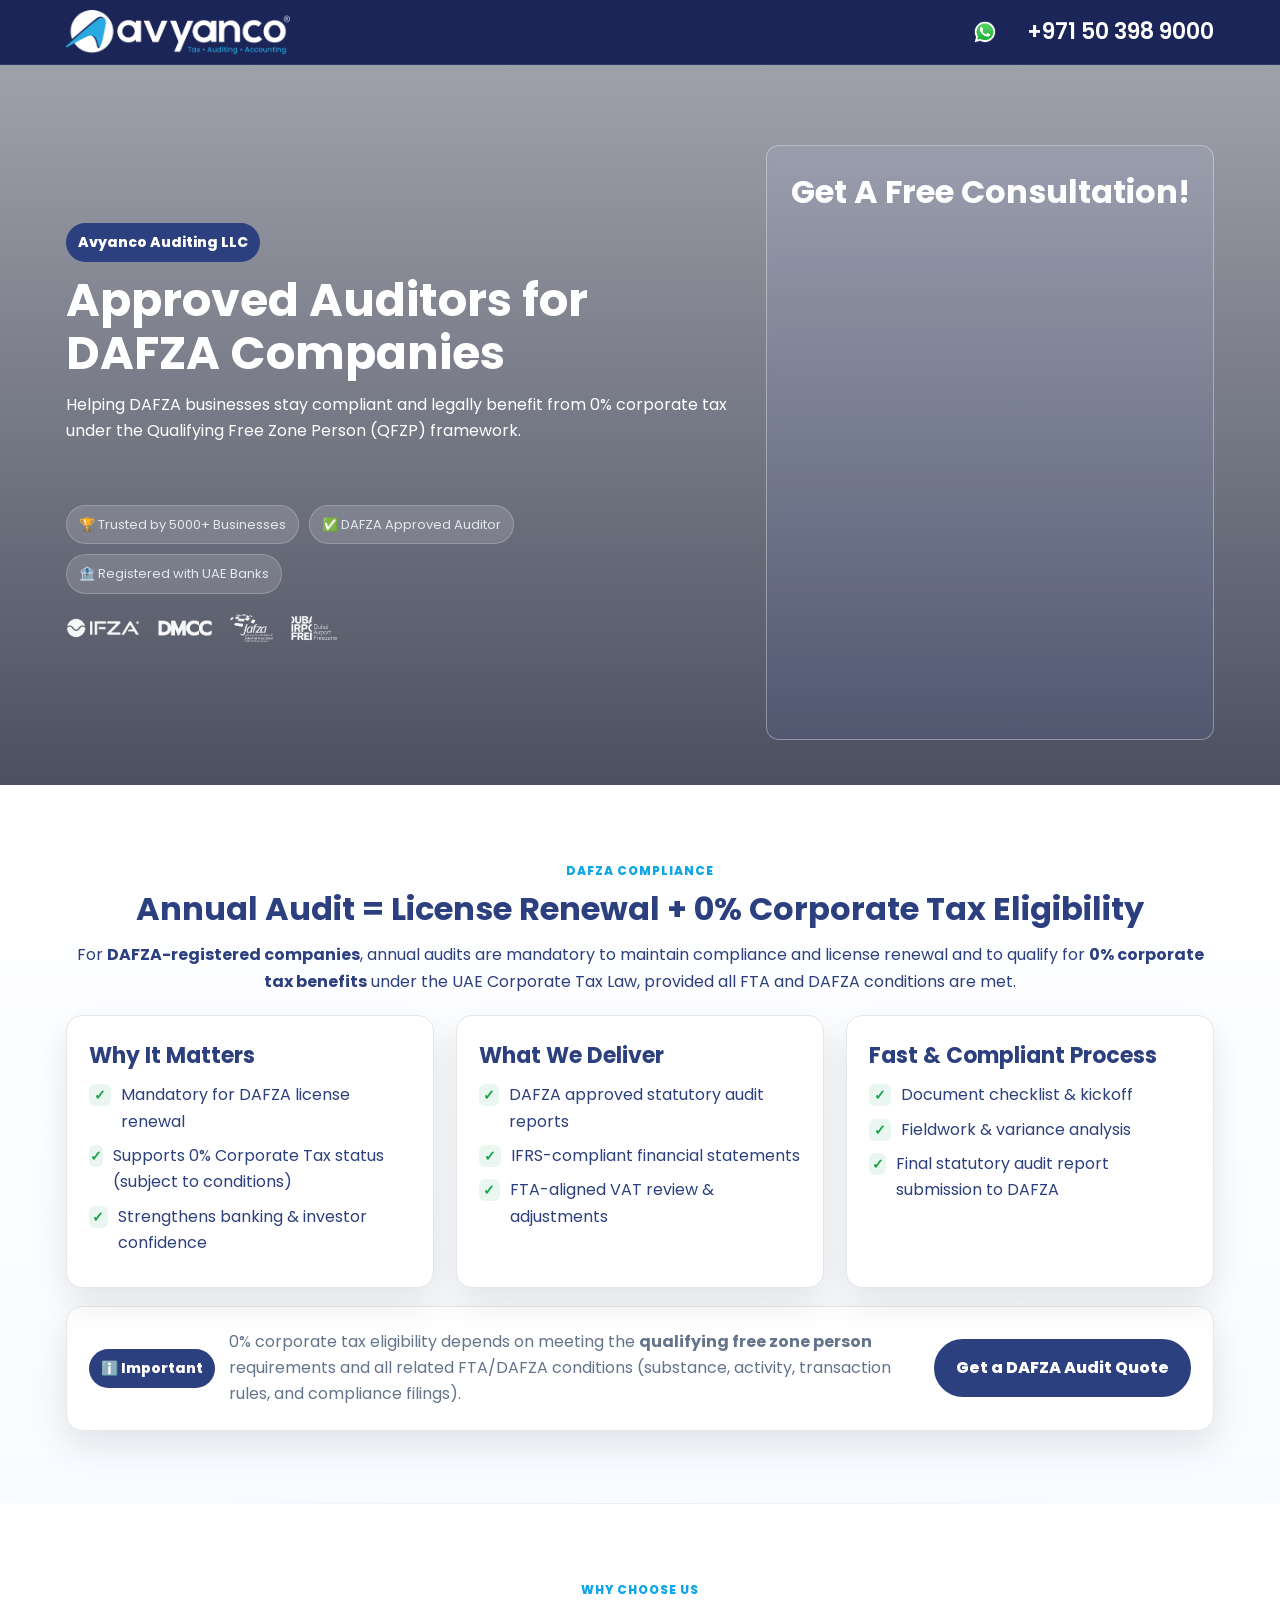
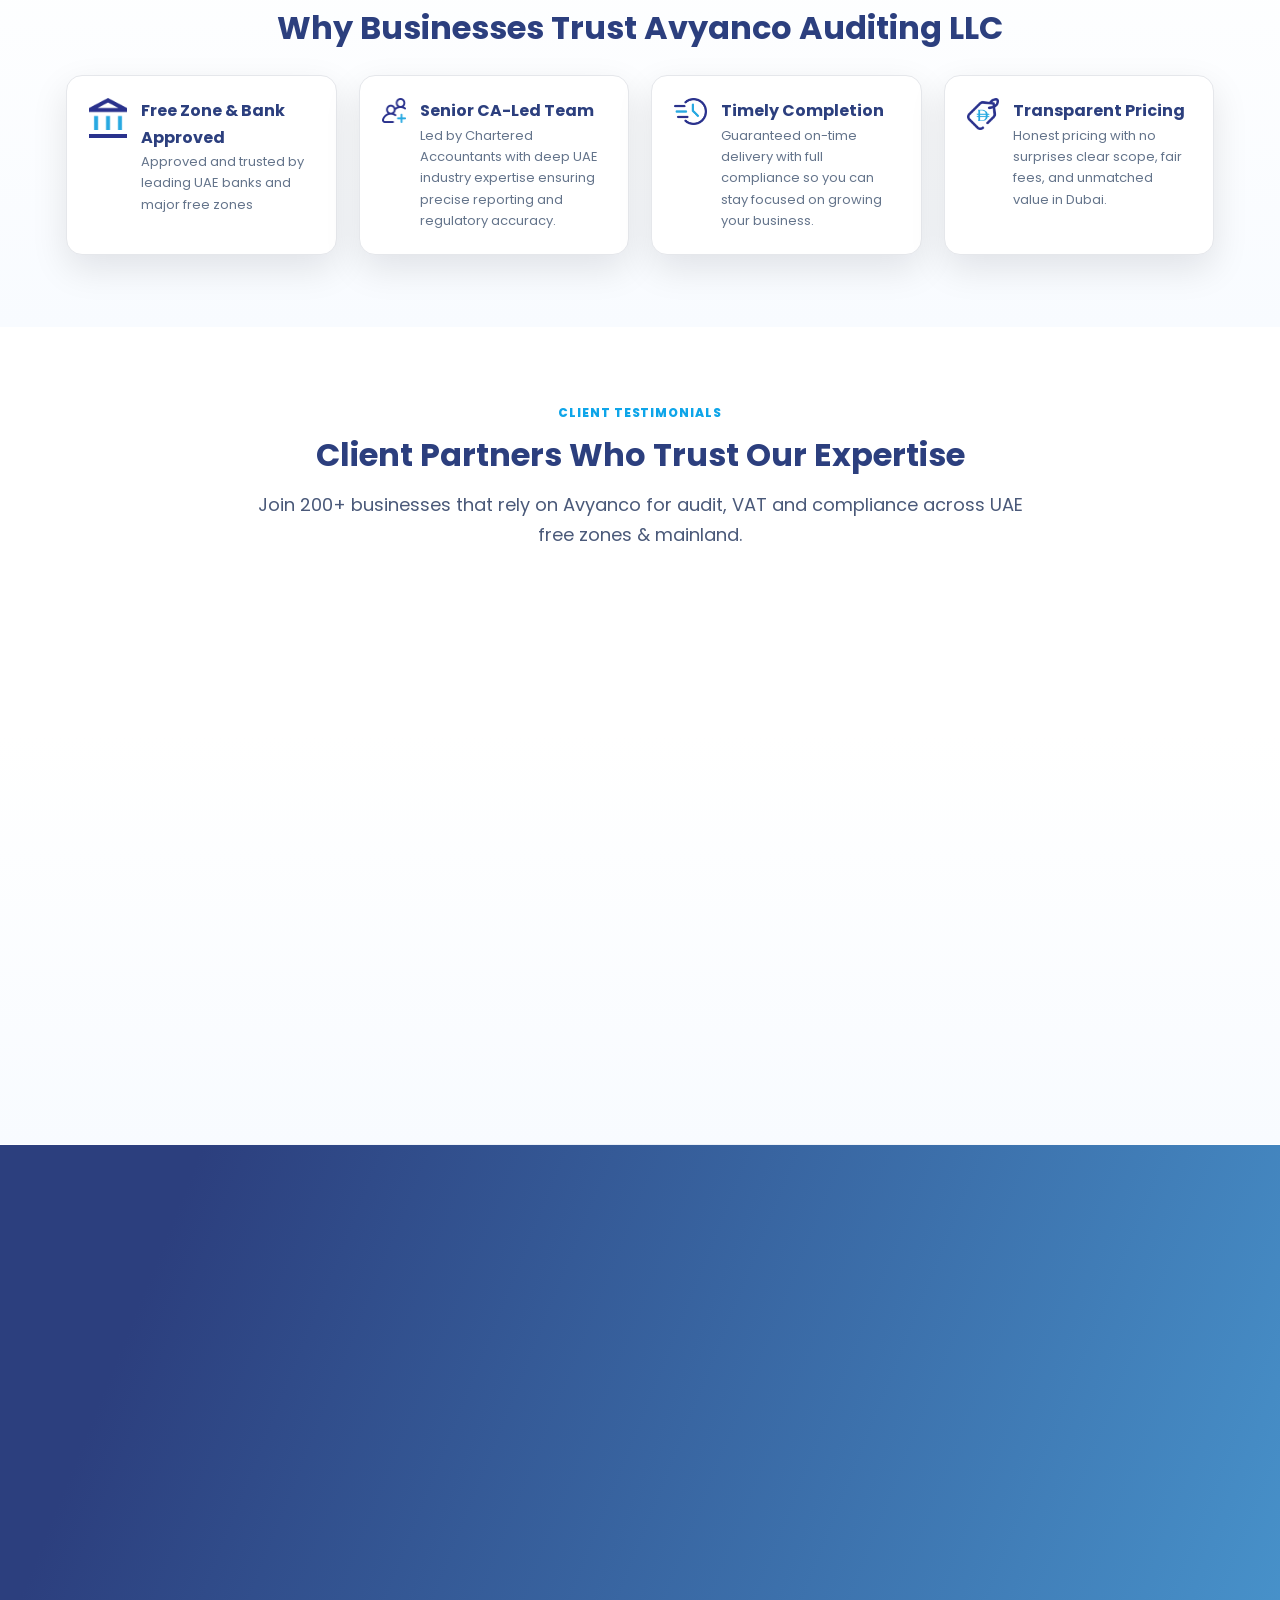
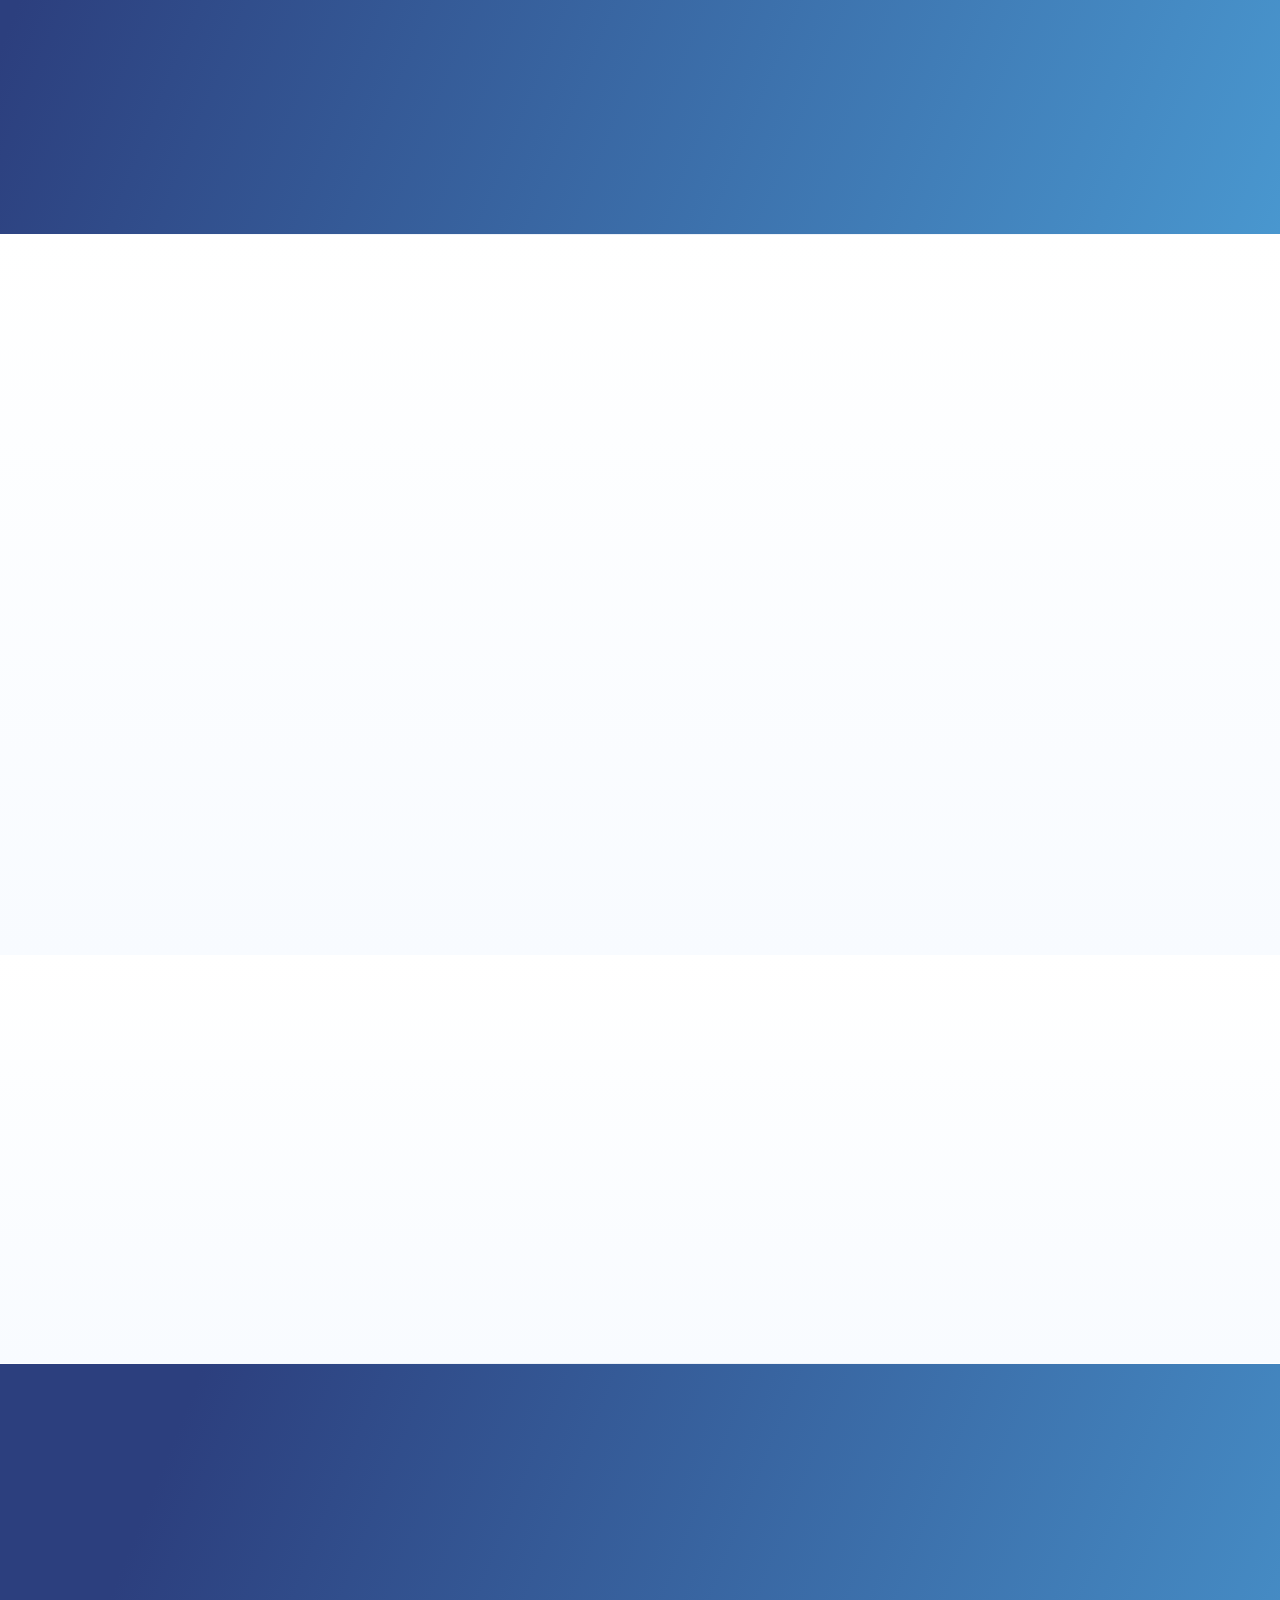
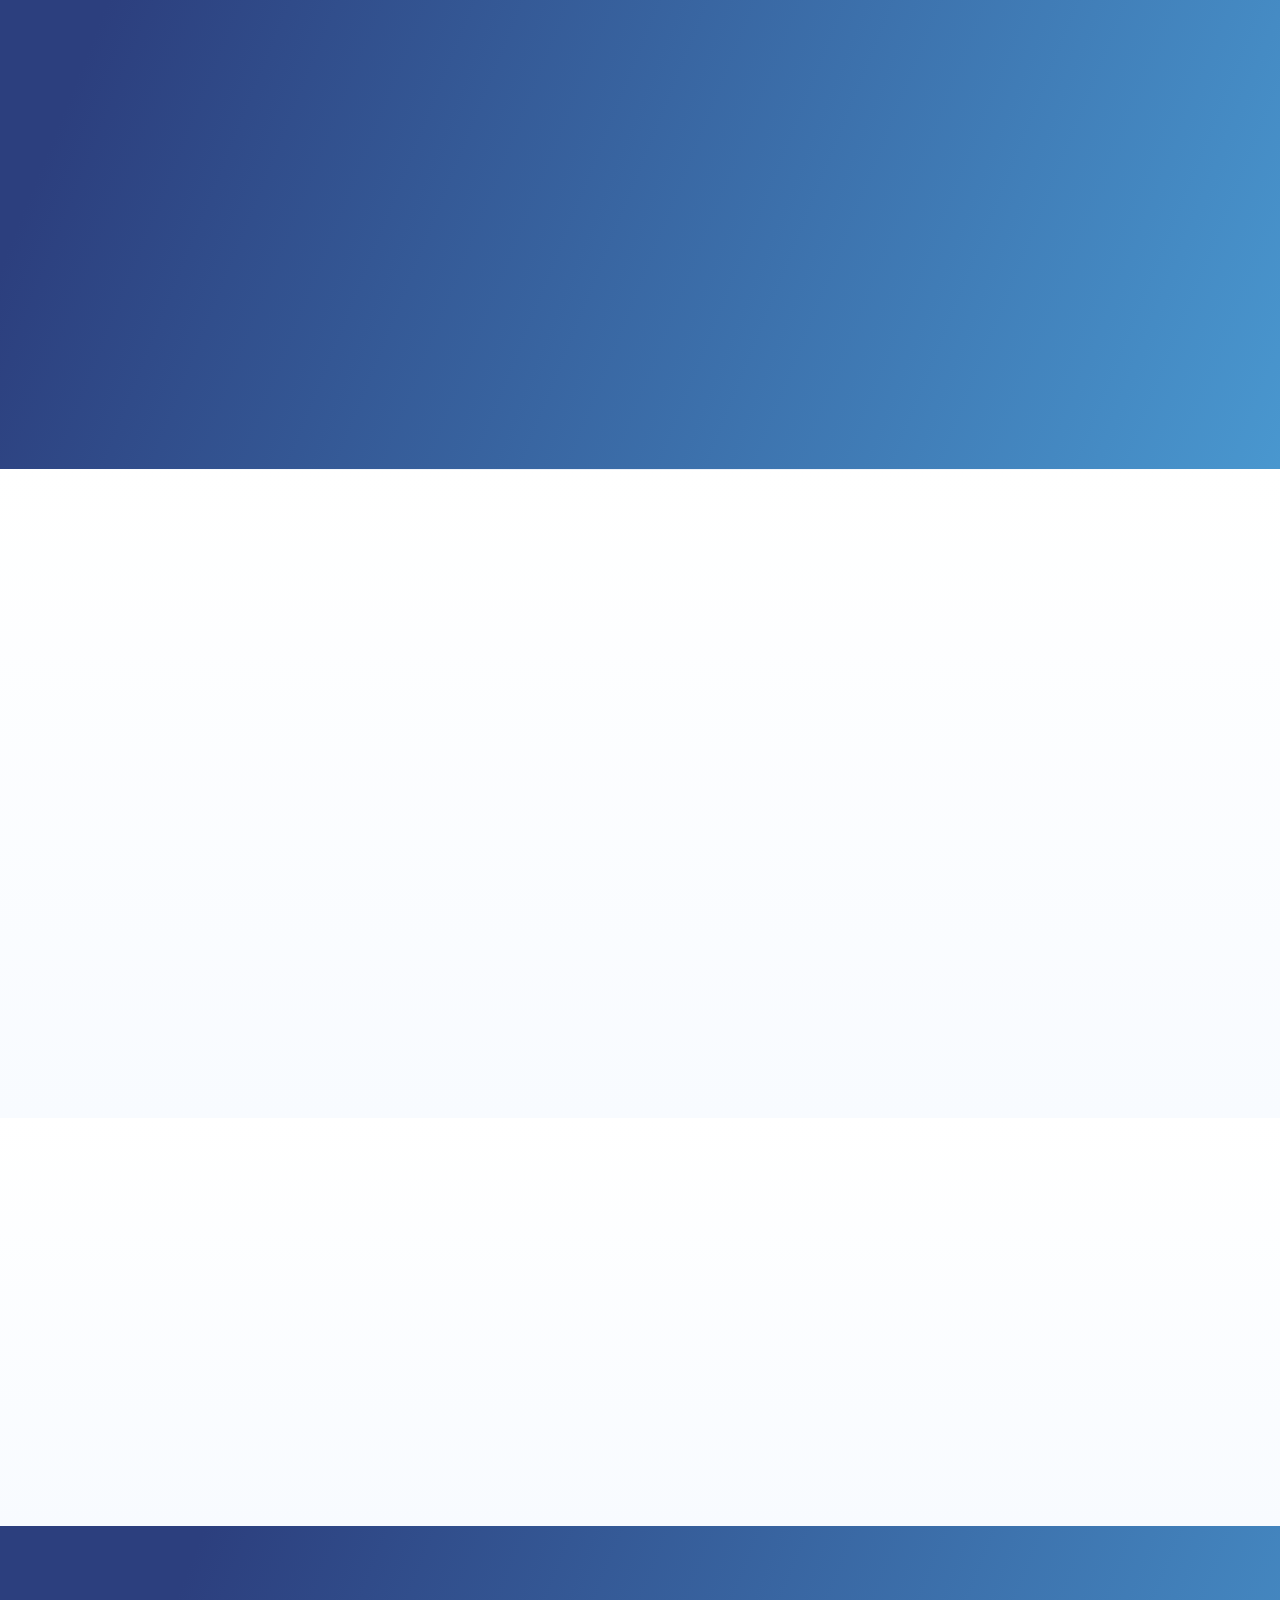
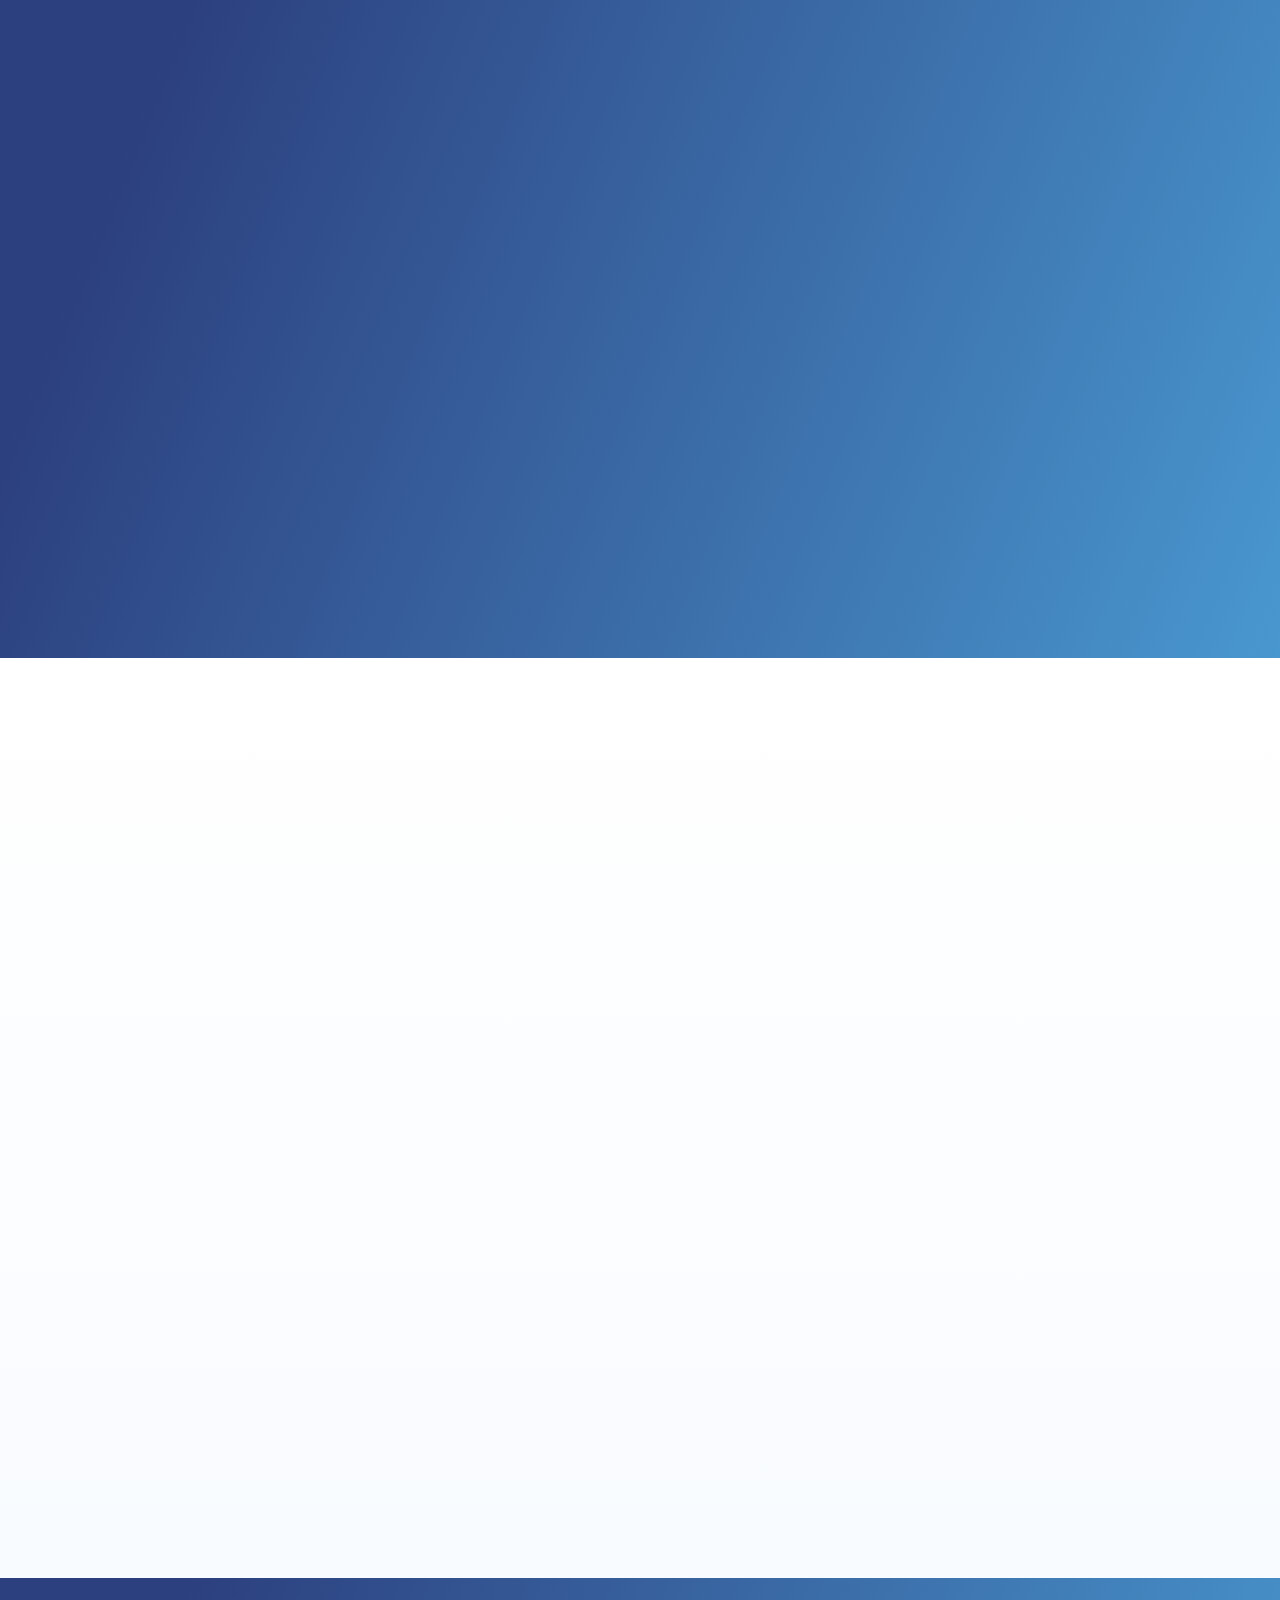
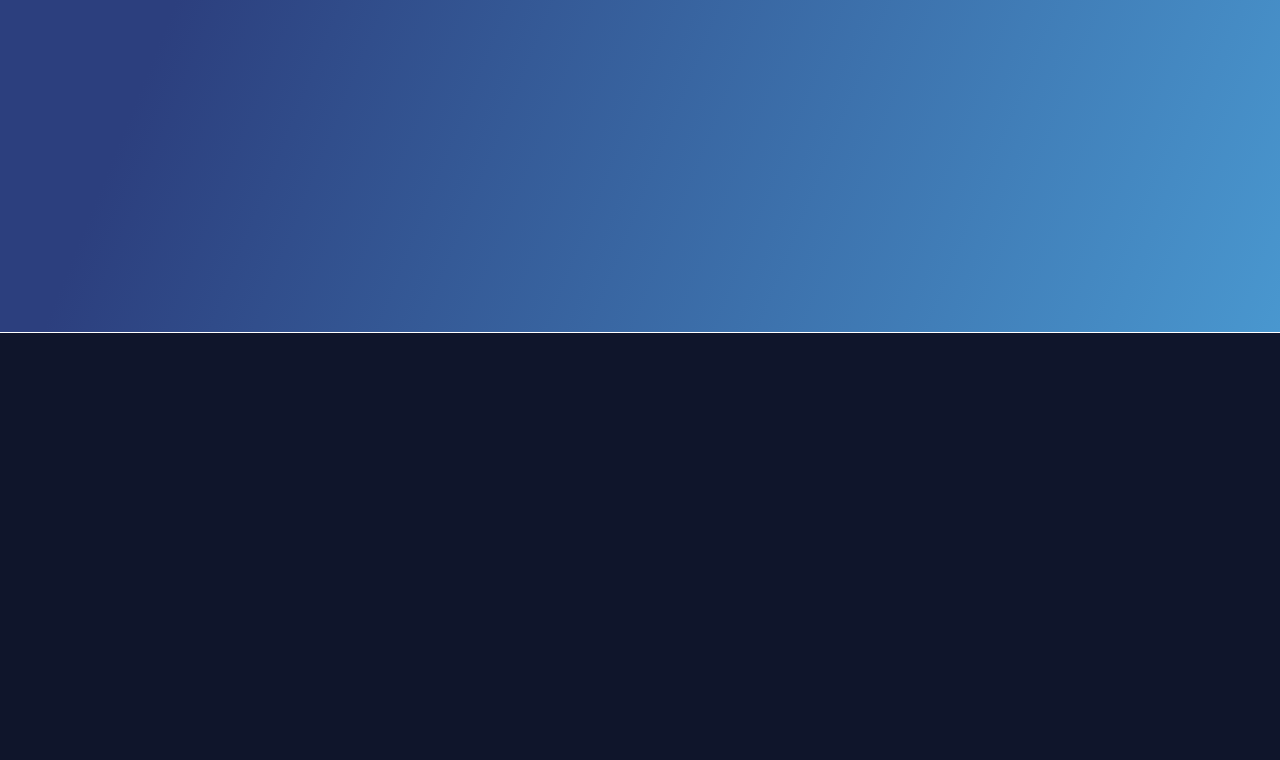
==== commit 51401fce: "Download & Host All External Images Locally for Performance === PERFORMANCE OPTIMIZATION ===  Downlo" ====
--- a/dafza/index.html
+++ b/dafza/index.html
@@ -15,7 +15,7 @@
     <link rel="preconnect" href="https://fonts.googleapis.com">
     <link rel="preconnect" href="https://fonts.gstatic.com" crossorigin>
     <link href="https://fonts.googleapis.com/css2?family=Poppins:wght@400;600;700;800&display=swap" rel="stylesheet">
-    <link rel="preload" as="image" href="https://avyanco.net/wp-content/uploads/2025/11/avyanco-auditing-company-dubai.webp" fetchpriority="high">
+    <link rel="preload" as="image" href="../assets/images/hero-banner.webp" fetchpriority="high">
     
     <!-- Essential Meta Tags -->
     <meta name="description" content="DAFZA approved auditors in Dubai. Statutory audits for DAFZA companies. Compliant financial reporting, 0% corporate tax eligibility support.">
@@ -30,18 +30,18 @@
     <meta property="og:description" content="DAFZA approved auditors in Dubai. Statutory audits for DAFZA companies. Compliant financial reporting, 0% corporate tax eligibility support.">
     <meta property="og:url" content="https://campaign.avyanco.net/dafza/">
     <link rel="canonical" href="https://campaign.avyanco.net/dafza/">
-    <meta property="og:image" content="https://avyanco.net/wp-content/uploads/2025/11/Avyanco-logo-1.png">
+    <meta property="og:image" content="../assets/images/logo.png">
     <meta property="og:site_name" content="Avyanco Auditing LLC">
     
     <!-- Twitter Card Meta Tags -->
     <meta name="twitter:card" content="summary_large_image">
     <meta name="twitter:title" content="DAFZA Auditors Dubai | Approved Auditing Company">
     <meta name="twitter:description" content="DAFZA approved auditors in Dubai. Statutory audits for DAFZA companies. Compliant financial reporting, 0% corporate tax eligibility support.">
-    <meta name="twitter:image" content="https://avyanco.net/wp-content/uploads/2025/11/Avyanco-logo-1.png">
+    <meta name="twitter:image" content="../assets/images/logo.png">
     
     <!-- Favicon -->
-    <link rel="icon" type="image/x-icon" href="https://avyanco.net/wp-content/uploads/2026/02/Untitled-1.png">
-    <link rel="apple-touch-icon" href="https://avyanco.net/wp-content/uploads/2026/02/Untitled-1.png">
+    <link rel="icon" type="image/x-icon" href="../assets/images/favicon.png">
+    <link rel="apple-touch-icon" href="../assets/images/favicon.png">
     
     <title>DAFZA Auditors Dubai | Approved Auditing Company</title>
     
@@ -152,7 +152,7 @@
 <header class="avy-header" role="navigation" aria-label="Main header">
   <div class="wrap">
     <div class="avy-brand">
-      <img src="https://avyanco.net/wp-content/uploads/2025/11/Avyanco-logo-1.png" alt="Avyanco Auditing LLC Logo">
+      <img src="../assets/images/logo.png" alt="Avyanco Auditing LLC Logo">
     </div>
     <div class="avy-actions">
       <a class="avy-wa" href="https://wa.me/97142405000" aria-label="Chat on WhatsApp">
@@ -179,7 +179,7 @@
 
 
       <div class="trust-strip" style="margin-top:20px">
-        <img src="https://avyanco.net/wp-content/uploads/2025/11/Partner-logo.png" alt="Partner Logos" class="trust-logo" loading="lazy">
+        <img src="../assets/images/partner-logos.png" alt="Partner Logos" class="trust-logo" loading="lazy">
       </div>
     </div>
 
@@ -256,19 +256,19 @@
     </div>
     <div class="grid grid-4" style="margin-top:16px">
       <div class="card service reveal">
-        <div class="sicon"><img src="https://avyanco.net/wp-content/uploads/2025/11/Free-Zone-Bank-Approved.png" alt="Free-Zone-Bank-Approved" title="Free-Zone-Bank-Approved"></div>
+        <div class="sicon"><img src="../assets/images/icon-freezone-approved.png" alt="Free-Zone-Bank-Approved" title="Free-Zone-Bank-Approved"></div>
         <div><b>Free Zone &amp; Bank Approved</b><p class="muted mini">Approved and trusted by leading UAE banks and major free zones</p></div>
       </div>
       <div class="card service reveal">
-        <div class="sicon"><img src="https://avyanco.net/wp-content/uploads/2025/11/Senior-CA-Led-Team.png" alt="Senior-CA-Led-Team" title="Senior-CA-Led-Team"></div>
+        <div class="sicon"><img src="../assets/images/icon-ca-team.png" alt="Senior-CA-Led-Team" title="Senior-CA-Led-Team"></div>
         <div><b>Senior CA-Led Team</b><p class="muted mini">Led by Chartered Accountants with deep UAE industry expertise ensuring precise reporting and regulatory accuracy.</p></div>
       </div>
       <div class="card service reveal">
-        <div class="sicon"><img src="https://avyanco.net/wp-content/uploads/2025/11/Timely-Completion.png" alt="Timely-Completion" title="Timely-Completion"></div>
+        <div class="sicon"><img src="../assets/images/icon-timely.png" alt="Timely-Completion" title="Timely-Completion"></div>
         <div><b>Timely Completion</b><p class="muted mini">Guaranteed on-time delivery with full compliance so you can stay focused on growing your business.</p></div>
       </div>
       <div class="card service reveal">
-        <div class="sicon"><img src="https://avyanco.net/wp-content/uploads/2025/11/Transparent-Pricing.png" alt="Transparent-Pricing" title="Transparent-Pricing"></div>
+        <div class="sicon"><img src="../assets/images/icon-pricing.png" alt="Transparent-Pricing" title="Transparent-Pricing"></div>
         <div><b>Transparent Pricing</b><p class="muted mini">Honest pricing with no surprises clear scope, fair fees, and unmatched value in Dubai.</p></div>
       </div>
     </div>
@@ -316,16 +316,16 @@
     </div>
     <div class="grid grid-4" style="margin-top:16px">
       <a href="#lead" class="card service reveal" style="text-decoration:none">
-        <div class="sicon"><img src="https://avyanco.net/wp-content/uploads/2025/11/Statutory-audit.png" alt="Statutory-audit" title="Statutory-audit"></div>
+        <div class="sicon"><img src="../assets/images/service-statutory.png" alt="Statutory-audit" title="Statutory-audit"></div>
         <div><b>Statutory Audit</b><p class="muted mini"><b>Purpose:</b> Ensures legal compliance with UAE regulations. <br> <b>Ideal For:</b> Mainland & Free Zone Companies</p></div>
       </a>
-      <a href="#lead" class="card service reveal"><div class="sicon"><img src="https://avyanco.net/wp-content/uploads/2025/11/Internal-audit.png" alt="Internal-audit" title="Internal-audit"></div><div><b>Internal Audit</b><p class="muted mini"><b>Purpose:</b> Strengthens internal controls, enhances risk management, and improves operational efficiency. <br> <b>Ideal For:</b> Growing and mid-sized businesses</p></div></a>
-      <a href="#lead" class="card service reveal"><div class="sicon"><img src="https://avyanco.net/wp-content/uploads/2025/11/External-audit.png" alt="External-audit" title="External-audit"></div><div><b>External Audit</b><p class="muted mini"><b>Purpose:</b> Provides independent assurance to stakeholders through transparent financial reporting. <br> <b>Ideal For:</b> Investors, partners & banks</p></div></a>
-      <a href="#lead" class="card service reveal"><div class="sicon"><img src="https://avyanco.net/wp-content/uploads/2025/11/Vat-audit.png" alt="Vat-audit" title="Vat-audit"></div><div><b>VAT Audit</b><p class="muted mini"><b>Purpose:</b> Verifies VAT filings and compliance with FTA regulations to minimize audit risks. <br> <b>Ideal For:</b> Businesses registered under UAE VAT</p></div></a>
-      <a href="#lead" class="card service reveal"><div class="sicon"><img src="https://avyanco.net/wp-content/uploads/2025/11/Liqu.-audit.png" alt="Liquidation audit" title="liquidation Audit"></div><div><b>Liquidation Audit</b><p class="muted mini"><b>Purpose:</b> Mandatory audit to finalize accounts and obtain authority approval for company closure. <br> <b>Ideal For:</b> Companies undergoing liquidation</p></div></a>
-      <a href="#lead" class="card service reveal"><div class="sicon"><img src="https://avyanco.net/wp-content/uploads/2025/11/Finan-audit.png" alt="Financial-audit" title="Financial-audit"></div><div><b>Financial Audit</b><p class="muted mini"><b>Purpose:</b> Assesses financial statements for accuracy <br> <b>Ideal For:</b> Any UAE-based business</p></div></a>
-      <a href="#lead" class="card service reveal"><div class="sicon"><img src="https://avyanco.net/wp-content/uploads/2025/11/Forensic-audit.png" alt="Forensic-audit" title="Forensic-audit"></div><div><b>Forensic Audit</b><p class="muted mini"><b>Purpose:</b> Detects fraud, irregularities, or mismanagement <br> <b>Ideal For:</b> Companies under investigation</p></div></a>
-      <a href="#lead" class="card service reveal"><div class="sicon"><img src="https://avyanco.net/wp-content/uploads/2025/11/Management-audit.png" alt="Management-audit" title="Management-audit"></div><div><b>Management Audit</b><p class="muted mini"><b>Purpose:</b> Reviews efficiency & policy adherence <br> <b>Ideal For:</b> Established organizations</p></div></a>
+      <a href="#lead" class="card service reveal"><div class="sicon"><img src="../assets/images/service-internal.png" alt="Internal-audit" title="Internal-audit"></div><div><b>Internal Audit</b><p class="muted mini"><b>Purpose:</b> Strengthens internal controls, enhances risk management, and improves operational efficiency. <br> <b>Ideal For:</b> Growing and mid-sized businesses</p></div></a>
+      <a href="#lead" class="card service reveal"><div class="sicon"><img src="../assets/images/service-external.png" alt="External-audit" title="External-audit"></div><div><b>External Audit</b><p class="muted mini"><b>Purpose:</b> Provides independent assurance to stakeholders through transparent financial reporting. <br> <b>Ideal For:</b> Investors, partners & banks</p></div></a>
+      <a href="#lead" class="card service reveal"><div class="sicon"><img src="../assets/images/service-vat.png" alt="Vat-audit" title="Vat-audit"></div><div><b>VAT Audit</b><p class="muted mini"><b>Purpose:</b> Verifies VAT filings and compliance with FTA regulations to minimize audit risks. <br> <b>Ideal For:</b> Businesses registered under UAE VAT</p></div></a>
+      <a href="#lead" class="card service reveal"><div class="sicon"><img src="../assets/images/service-liquidation.png" alt="Liquidation audit" title="liquidation Audit"></div><div><b>Liquidation Audit</b><p class="muted mini"><b>Purpose:</b> Mandatory audit to finalize accounts and obtain authority approval for company closure. <br> <b>Ideal For:</b> Companies undergoing liquidation</p></div></a>
+      <a href="#lead" class="card service reveal"><div class="sicon"><img src="../assets/images/service-financial.png" alt="Financial-audit" title="Financial-audit"></div><div><b>Financial Audit</b><p class="muted mini"><b>Purpose:</b> Assesses financial statements for accuracy <br> <b>Ideal For:</b> Any UAE-based business</p></div></a>
+      <a href="#lead" class="card service reveal"><div class="sicon"><img src="../assets/images/service-forensic.png" alt="Forensic-audit" title="Forensic-audit"></div><div><b>Forensic Audit</b><p class="muted mini"><b>Purpose:</b> Detects fraud, irregularities, or mismanagement <br> <b>Ideal For:</b> Companies under investigation</p></div></a>
+      <a href="#lead" class="card service reveal"><div class="sicon"><img src="../assets/images/service-management.png" alt="Management-audit" title="Management-audit"></div><div><b>Management Audit</b><p class="muted mini"><b>Purpose:</b> Reviews efficiency & policy adherence <br> <b>Ideal For:</b> Established organizations</p></div></a>
     </div>
   </div>
 </section>
@@ -388,7 +388,7 @@
     <div class="grid grid-3" style="margin-top:14px">
       <!-- Real Estate & Construction -->
       <a class="industry-card reveal" aria-label="Real Estate and Construction"
-         style="--bg:url('https://avyanco.net/wp-content/uploads/2025/11/1.jpg')">
+         style="--bg:url('../assets/images/industry-1.jpg')">
         <span class="zoom" aria-hidden="true"></span>
         <span class="industry-chip">Real Estate</span>
         <div class="inner">
@@ -399,7 +399,7 @@
 
       <!-- Trading & Manufacturing -->
       <a class="industry-card reveal" aria-label="Trading and Manufacturing"
-         style="--bg:url('https://avyanco.net/wp-content/uploads/2025/11/2.jpg')">
+         style="--bg:url('../assets/images/industry-2.jpg')">
         <span class="zoom" aria-hidden="true"></span>
         <span class="industry-chip">Trading</span>
         <div class="inner">
@@ -410,7 +410,7 @@
 
       <!-- Logistics & Transport -->
       <a class="industry-card reveal" aria-label="Logistics and Transport"
-         style="--bg:url('https://avyanco.net/wp-content/uploads/2025/11/3.jpg')">
+         style="--bg:url('../assets/images/industry-3.jpg')">
         <span class="zoom" aria-hidden="true"></span>
         <span class="industry-chip">Logistics</span>
         <div class="inner">
@@ -421,7 +421,7 @@
 
       <!-- IT & Consultancy -->
       <a class="industry-card reveal" aria-label="IT and Consultancy"
-         style="--bg:url('https://avyanco.net/wp-content/uploads/2025/11/4.jpg')">
+         style="--bg:url('../assets/images/industry-4.jpg')">
         <span class="zoom" aria-hidden="true"></span>
         <span class="industry-chip">IT</span>
         <div class="inner">
@@ -432,7 +432,7 @@
 
       <!-- Hospitality & Retail -->
       <a class="industry-card reveal" aria-label="Hospitality and Retail"
-         style="--bg:url('https://avyanco.net/wp-content/uploads/2025/11/5.jpg')">
+         style="--bg:url('../assets/images/industry-5.jpg')">
         <span class="zoom" aria-hidden="true"></span>
         <span class="industry-chip">Retail</span>
         <div class="inner">
@@ -443,7 +443,7 @@
 
       <!-- Healthcare & Services -->
       <a class="industry-card reveal" aria-label="Healthcare and Services"
-         style="--bg:url('https://avyanco.net/wp-content/uploads/2025/11/6.jpg')">
+         style="--bg:url('../assets/images/industry-6.jpg')">
         <span class="zoom" aria-hidden="true"></span>
         <span class="industry-chip">Healthcare</span>
         <div class="inner">
@@ -485,7 +485,7 @@
         <article class="team-card">
           <div class="team-face team-front">
             <div style="width:100%">
-              <img class="team-photo" src="https://avyanco.net/wp-content/uploads/2025/11/sr.-corporate-advisor-at-avyanco-busi.png" alt="Expert 1">
+              <img class="team-photo" src="../assets/images/team-himanshu.png" alt="Expert 1">
               <div class="team-meta">
                 <div class="team-name">Himanshu Kanani</div>
                 <div class="team-role">Manager – Audit & Advisory Services</div>
@@ -505,7 +505,7 @@
         <article class="team-card">
           <div class="team-face team-front">
             <div style="width:100%">
-              <img class="team-photo" src="https://avyanco.net/wp-content/uploads/2025/11/Shoib-Tax-Expert-in-Dubai.jpg" alt="Expert 2">
+              <img class="team-photo" src="../assets/images/team-shoaib.jpg" alt="Expert 2">
               <div class="team-meta">
                 <div class="team-name">Shoaib Shaikh</div>
                 <div class="team-role">Senior Consultant</div>
@@ -525,7 +525,7 @@
         <article class="team-card">
           <div class="team-face team-front">
             <div style="width:100%">
-              <img class="team-photo" src="https://avyanco.net/wp-content/uploads/2025/11/Jai-Kishan-Corporate-Tax-Consultant-in-Dubai.jpg" alt="Expert 3">
+              <img class="team-photo" src="../assets/images/team-jaikishan.jpg" alt="Expert 3">
               <div class="team-meta">
                 <div class="team-name">Jaikishan Kishnani</div>
                 <div class="team-role">Senior Consultant</div>
@@ -545,7 +545,7 @@
         <article class="team-card">
           <div class="team-face team-front">
             <div style="width:100%">
-              <img class="team-photo" src="https://avyanco.net/wp-content/uploads/2025/11/Mihir.jpg" alt="Expert 3">
+              <img class="team-photo" src="../assets/images/team-mihir.jpg" alt="Expert 3">
               <div class="team-meta">
                 <div class="team-name">Mihir Ganjawala</div>
                 <div class="team-role">Senior Consultant</div>
@@ -565,7 +565,7 @@
         <article class="team-card">
           <div class="team-face team-front">
             <div style="width:100%">
-              <img class="team-photo" src="https://avyanco.net/wp-content/uploads/2025/11/Sabura.jpg" alt="Expert 3">
+              <img class="team-photo" src="../assets/images/team-sabura.jpg" alt="Expert 3">
               <div class="team-meta">
                 <div class="team-name">Sabura Mazhar</div>
                 <div class="team-role">Audit Associate</div>
@@ -585,7 +585,7 @@
         <article class="team-card">
           <div class="team-face team-front">
             <div style="width:100%">
-              <img class="team-photo" src="https://avyanco.net/wp-content/uploads/2025/11/Abel.jpg" alt="Expert 3">
+              <img class="team-photo" src="../assets/images/team-abel.jpg" alt="Expert 3">
               <div class="team-meta">
                 <div class="team-name">Abel Thomas</div>
                 <div class="team-role">Audit Associate</div>
@@ -605,7 +605,7 @@
         <article class="team-card">
           <div class="team-face team-front">
             <div style="width:100%">
-              <img class="team-photo" src="https://avyanco.net/wp-content/uploads/2025/11/Financial-Advisor-2.jpg" alt="Expert 4">
+              <img class="team-photo" src="../assets/images/team-melroy.jpg" alt="Expert 4">
               <div class="team-meta">
                 <div class="team-name">Melroy Biju</div>
                 <div class="team-role">Finance Executive</div>
@@ -625,7 +625,7 @@
         <article class="team-card">
           <div class="team-face team-front">
             <div style="width:100%">
-              <img class="team-photo" src="https://avyanco.net/wp-content/uploads/2025/11/CA-Anshul-Agarwala-Tax-Expert-in-Dubai.jpg" alt="Expert 5">
+              <img class="team-photo" src="../assets/images/team-anshul.jpg" alt="Expert 5">
               <div class="team-meta">
                 <div class="team-name">Anshul Agarwala</div>
                 <div class="team-role">Senior Consultant</div>
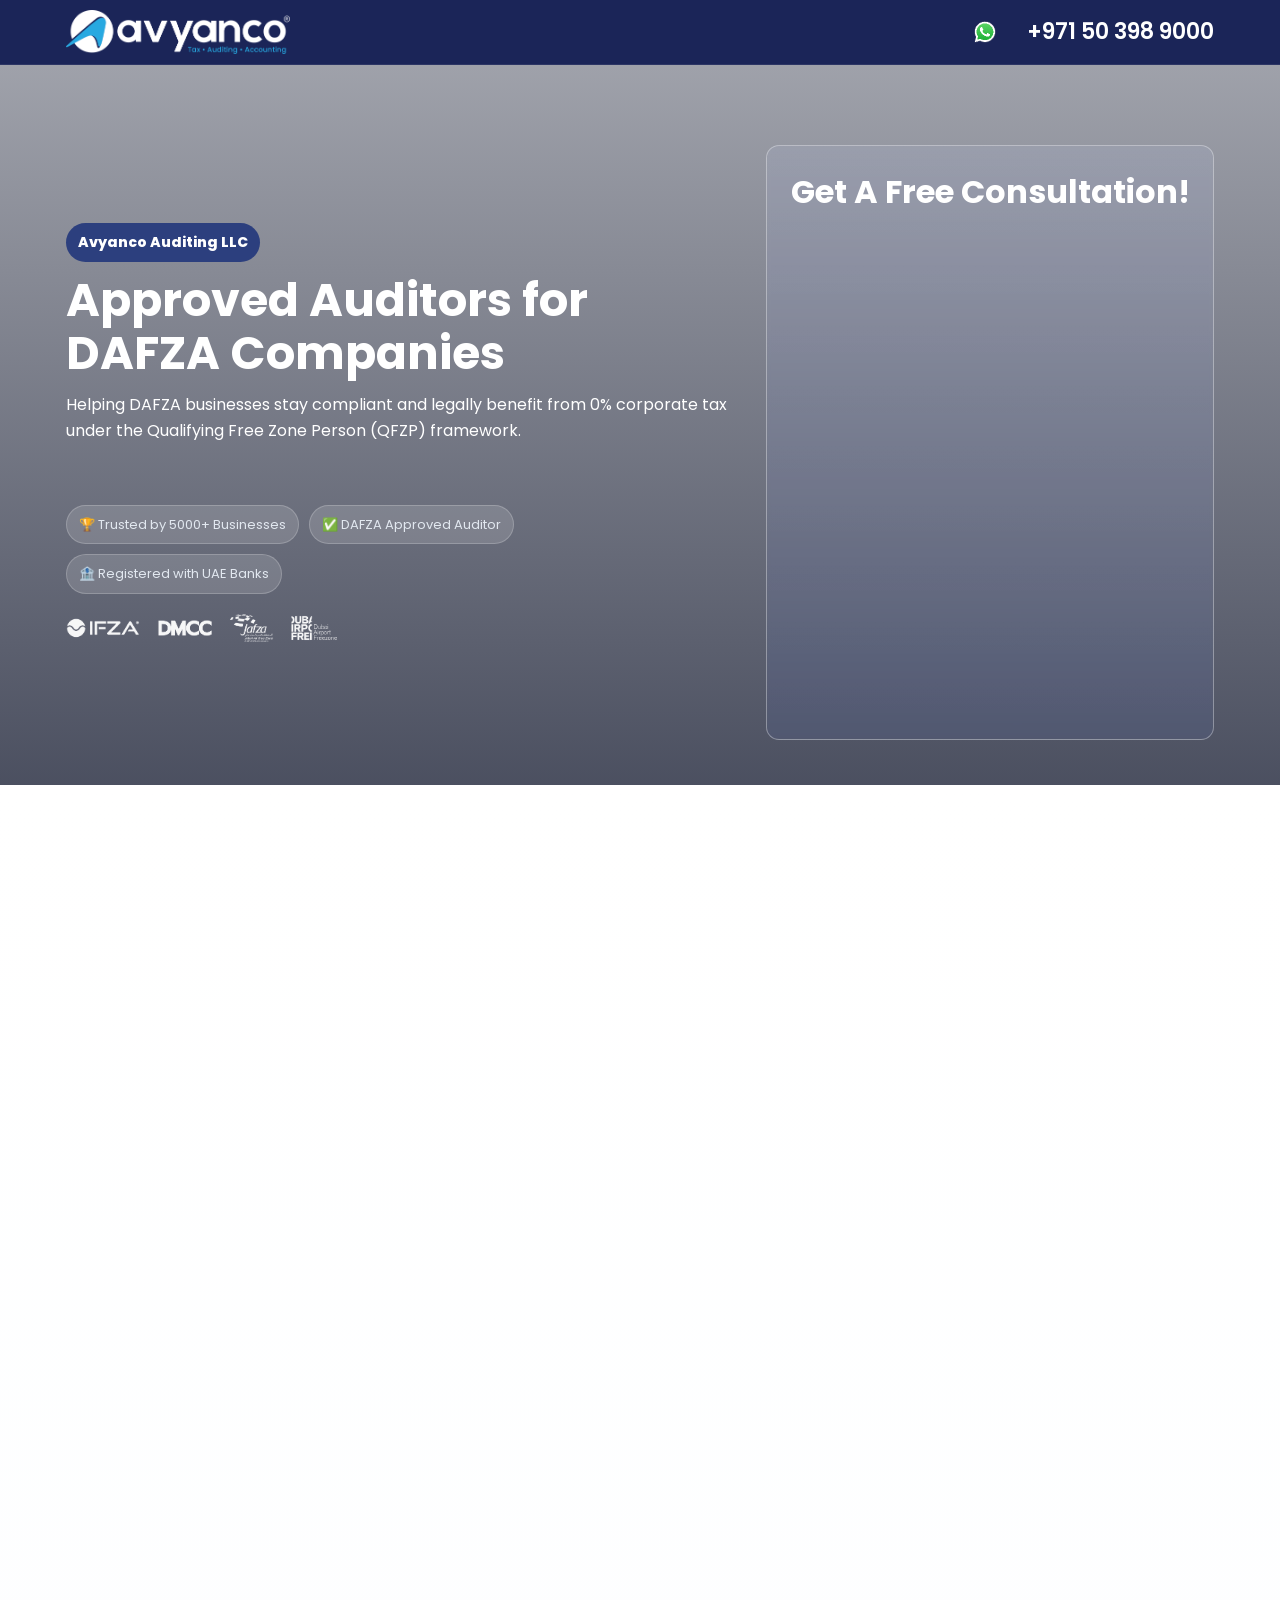
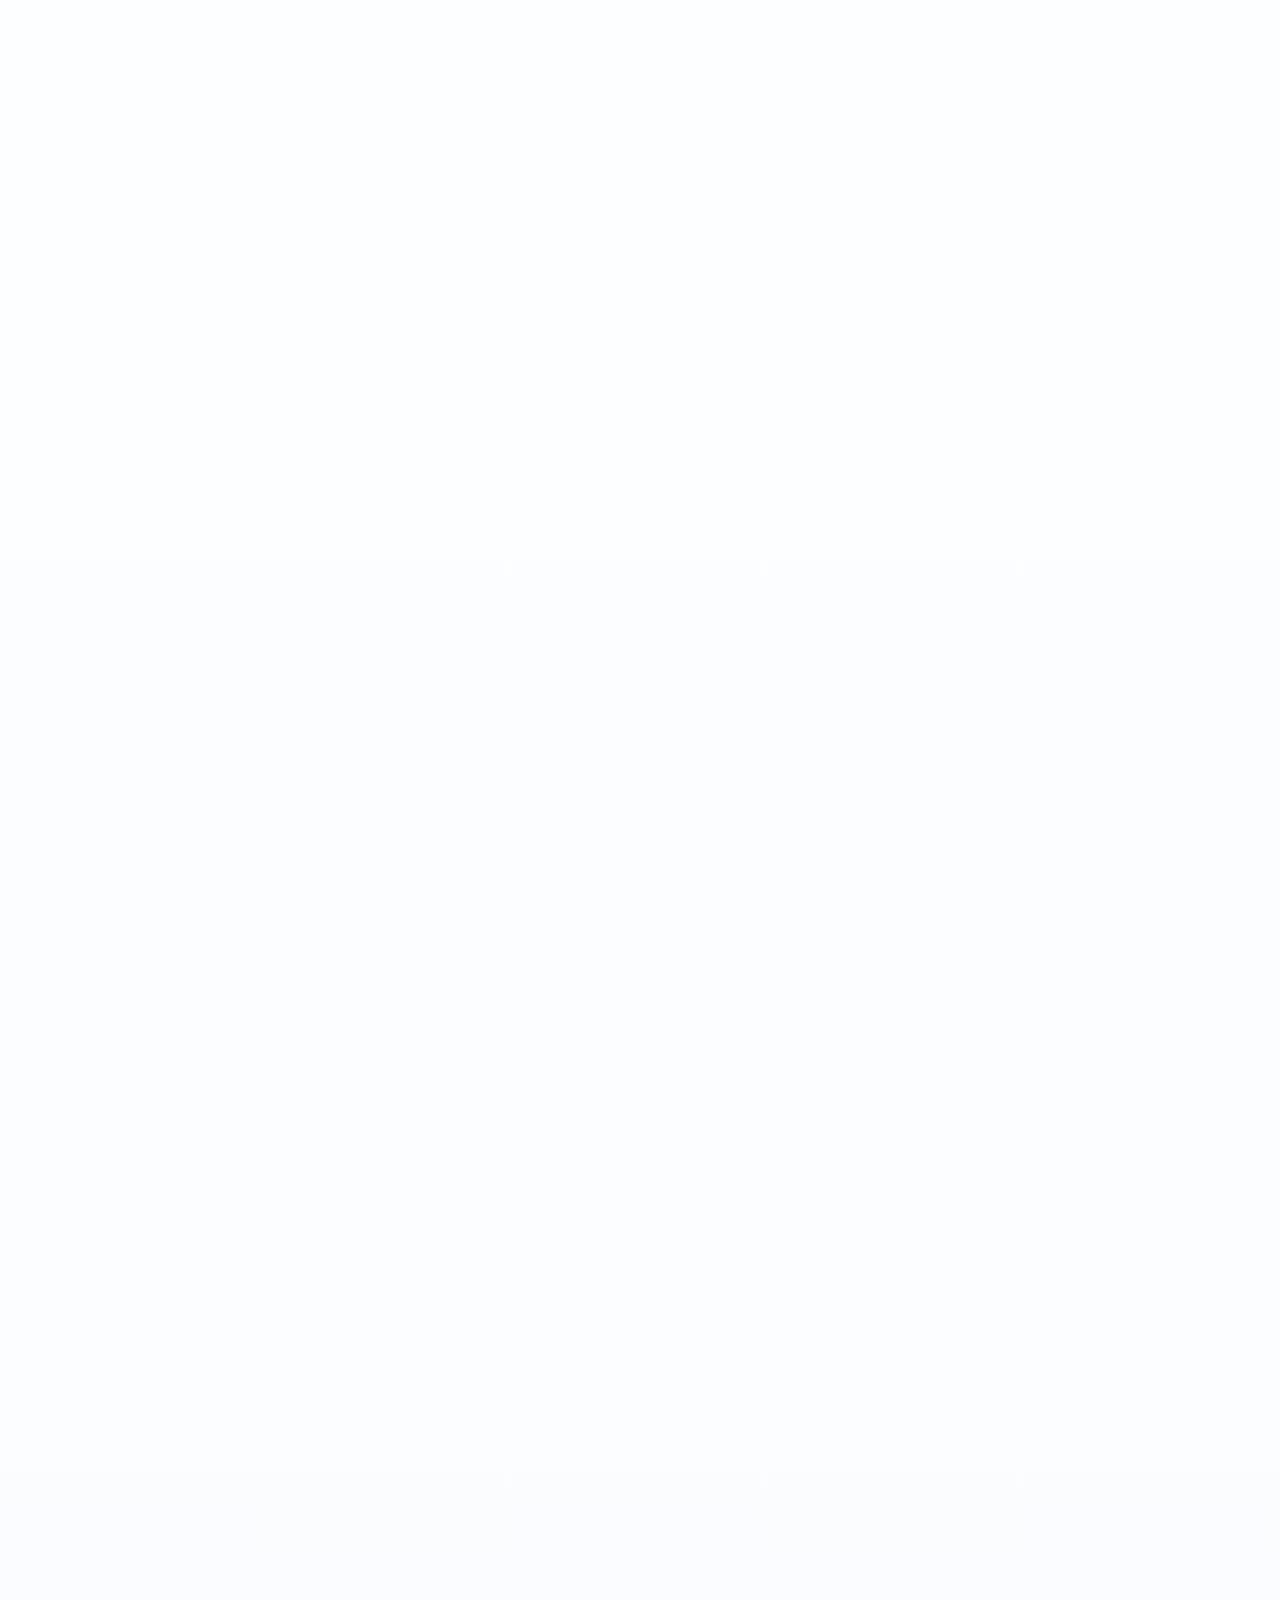
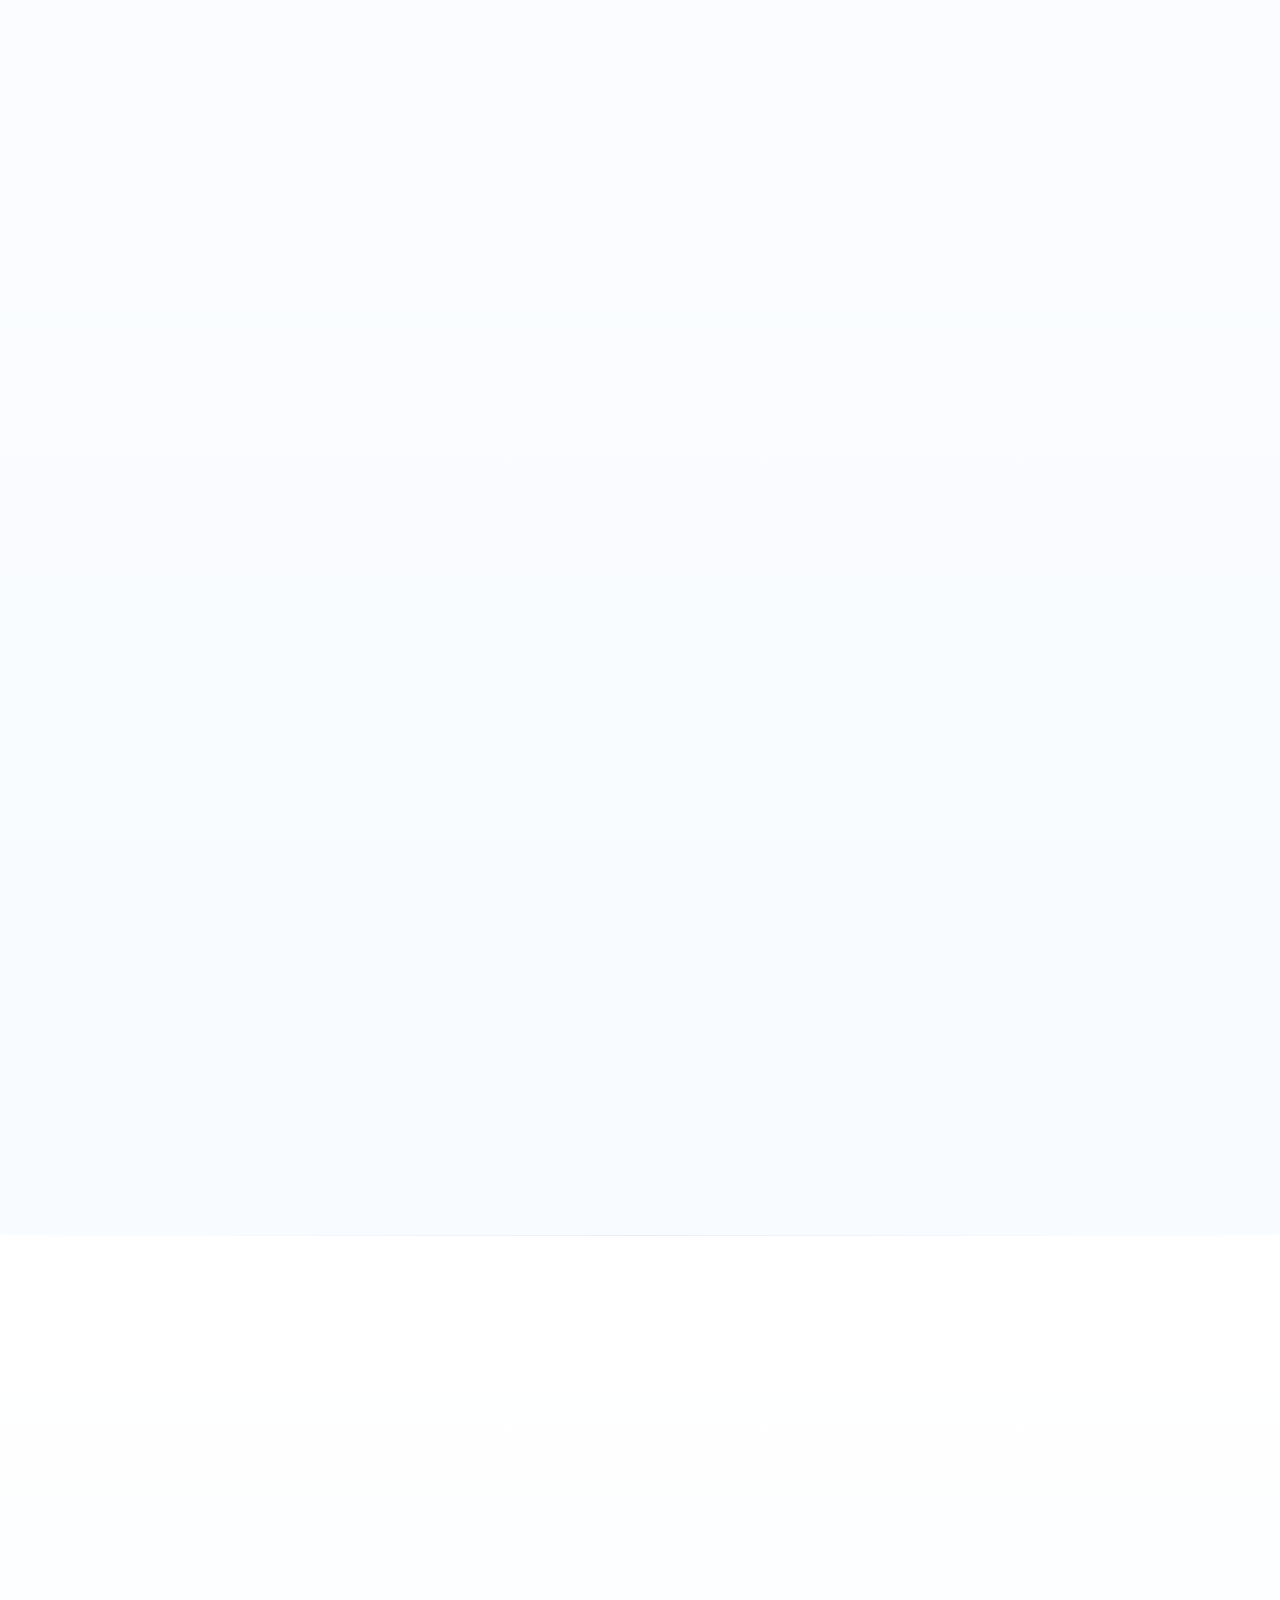
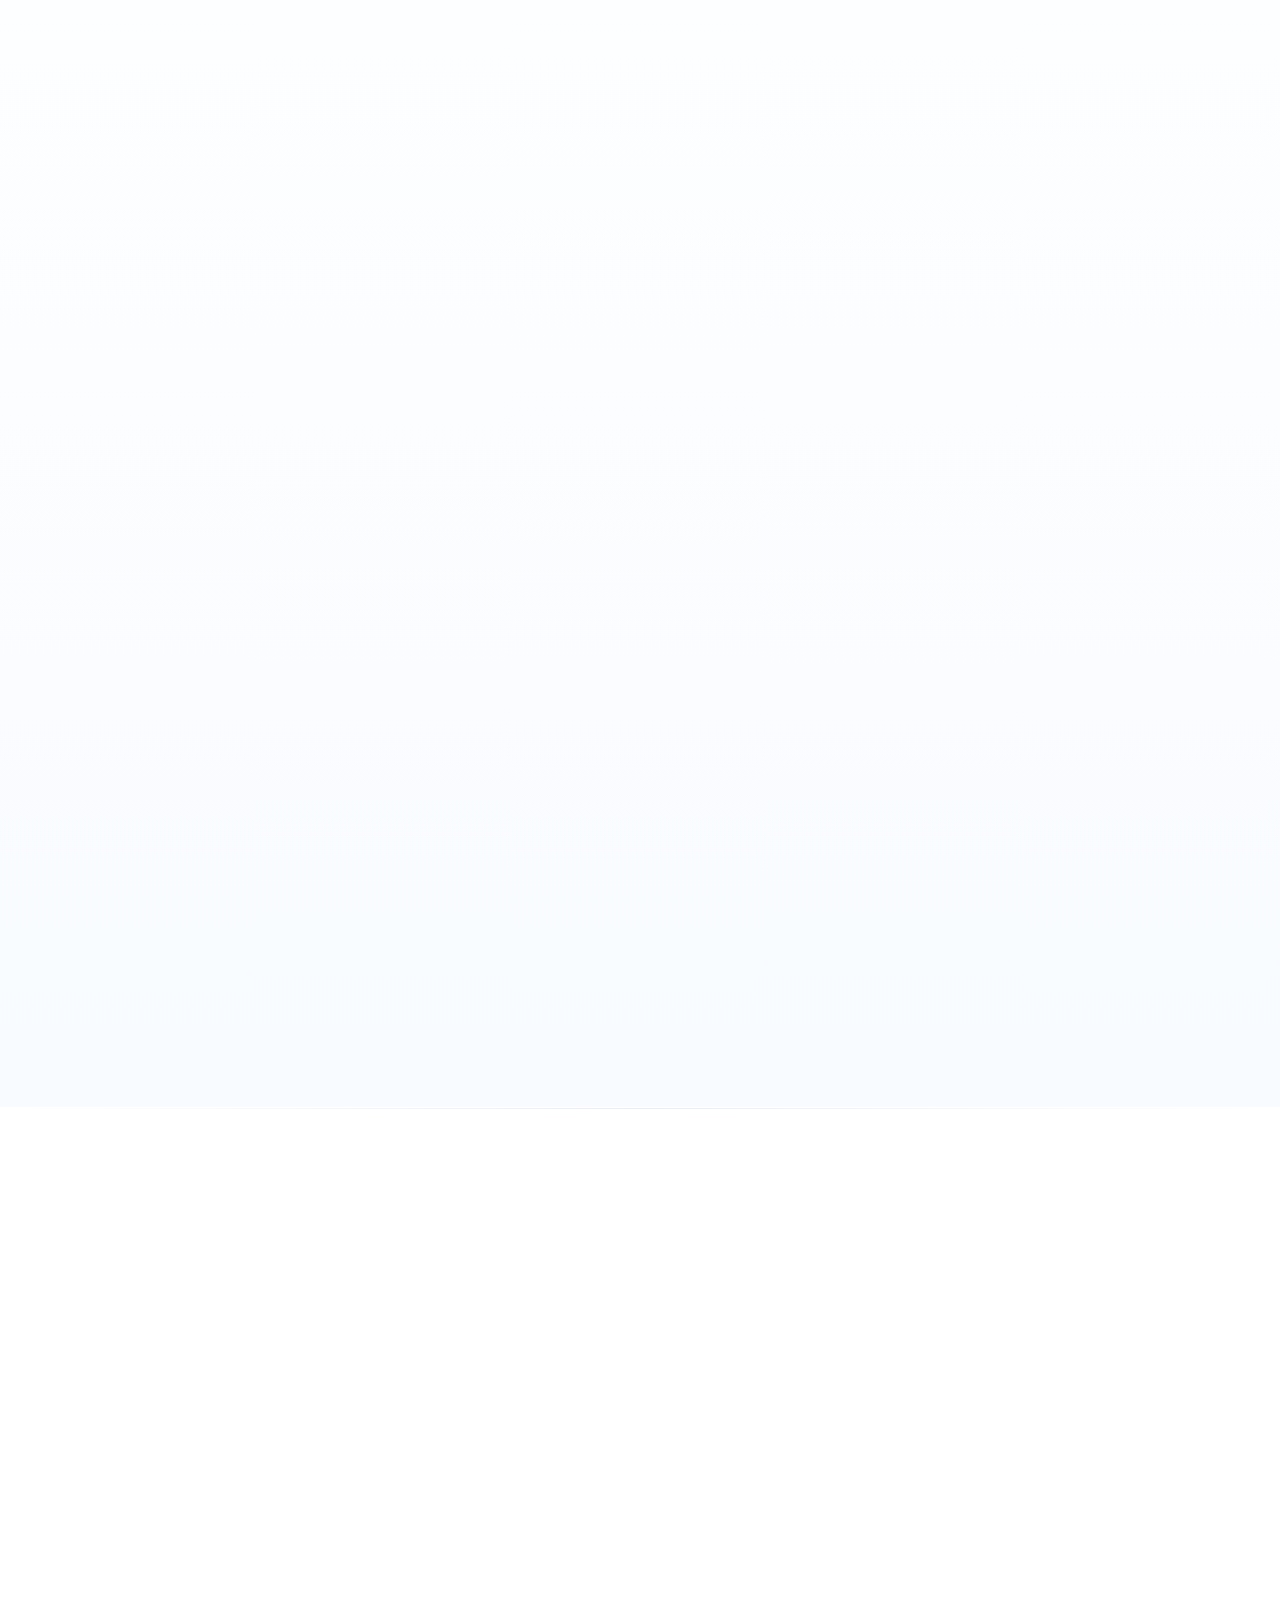
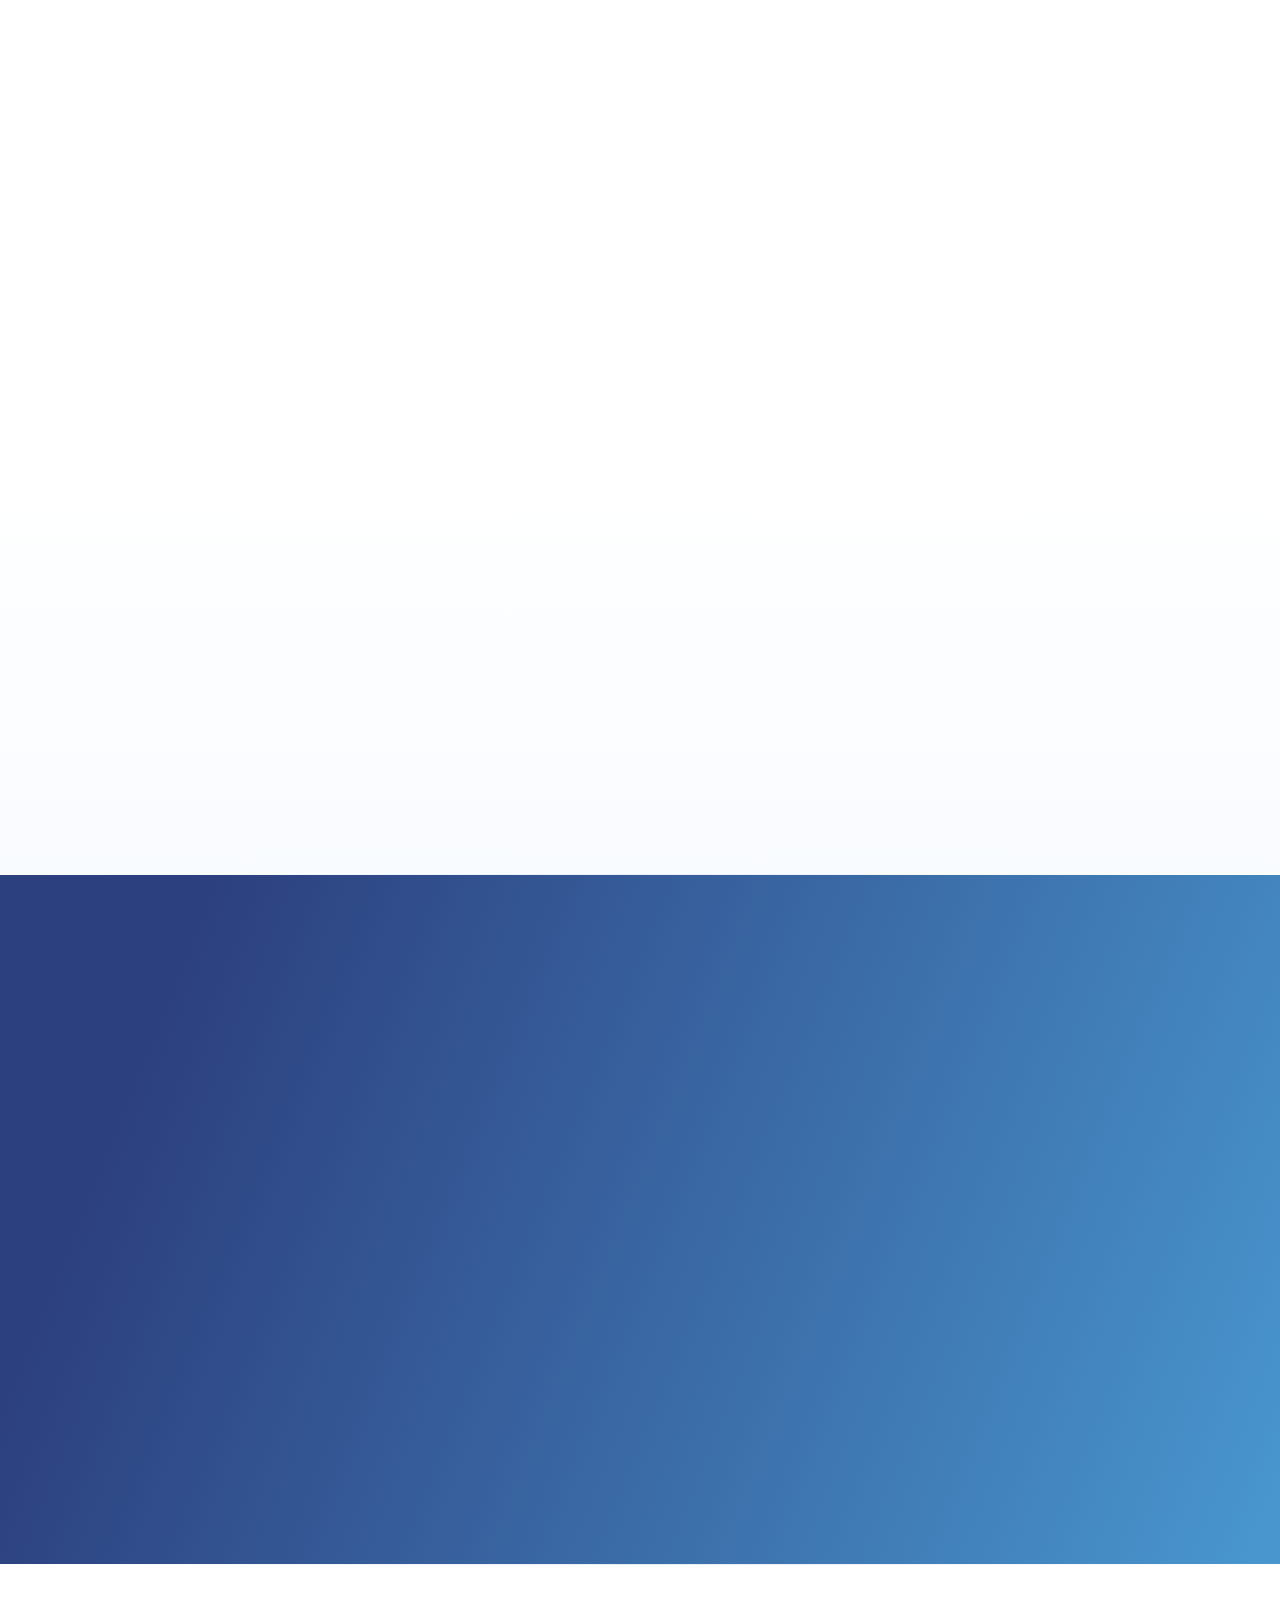
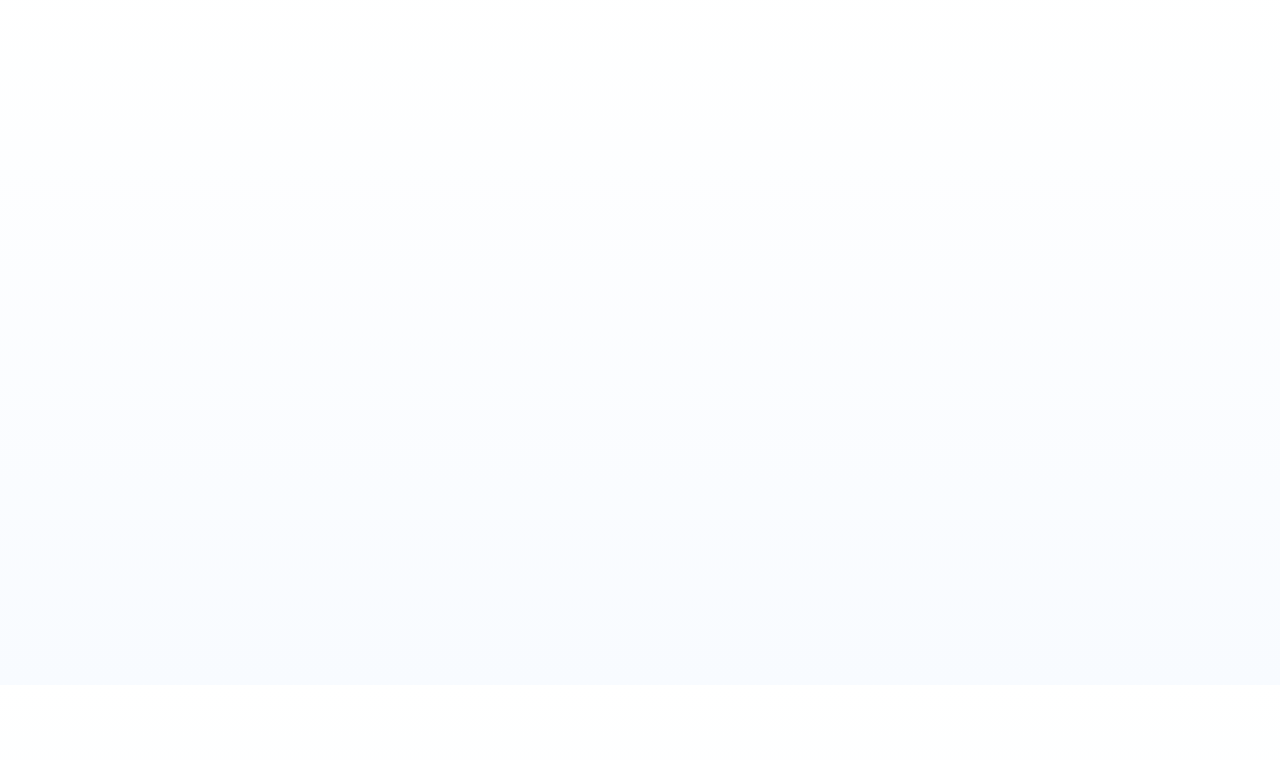
==== commit ed7f6e05: "Fix industry card image paths - resolve relative to CSS file location ISSUE: CSS custom properties c" ====
--- a/dafza/index.html
+++ b/dafza/index.html
@@ -388,7 +388,7 @@
     <div class="grid grid-3" style="margin-top:14px">
       <!-- Real Estate & Construction -->
       <a class="industry-card reveal" aria-label="Real Estate and Construction"
-         style="--bg:url('../assets/images/industry-1.jpg')">
+         style="--bg:url('../images/industry-1.jpg')">
         <span class="zoom" aria-hidden="true"></span>
         <span class="industry-chip">Real Estate</span>
         <div class="inner">
@@ -399,7 +399,7 @@
 
       <!-- Trading & Manufacturing -->
       <a class="industry-card reveal" aria-label="Trading and Manufacturing"
-         style="--bg:url('../assets/images/industry-2.jpg')">
+         style="--bg:url('../images/industry-2.jpg')">
         <span class="zoom" aria-hidden="true"></span>
         <span class="industry-chip">Trading</span>
         <div class="inner">
@@ -410,7 +410,7 @@
 
       <!-- Logistics & Transport -->
       <a class="industry-card reveal" aria-label="Logistics and Transport"
-         style="--bg:url('../assets/images/industry-3.jpg')">
+         style="--bg:url('../images/industry-3.jpg')">
         <span class="zoom" aria-hidden="true"></span>
         <span class="industry-chip">Logistics</span>
         <div class="inner">
@@ -421,7 +421,7 @@
 
       <!-- IT & Consultancy -->
       <a class="industry-card reveal" aria-label="IT and Consultancy"
-         style="--bg:url('../assets/images/industry-4.jpg')">
+         style="--bg:url('../images/industry-4.jpg')">
         <span class="zoom" aria-hidden="true"></span>
         <span class="industry-chip">IT</span>
         <div class="inner">
@@ -432,7 +432,7 @@
 
       <!-- Hospitality & Retail -->
       <a class="industry-card reveal" aria-label="Hospitality and Retail"
-         style="--bg:url('../assets/images/industry-5.jpg')">
+         style="--bg:url('../images/industry-5.jpg')">
         <span class="zoom" aria-hidden="true"></span>
         <span class="industry-chip">Retail</span>
         <div class="inner">
@@ -443,7 +443,7 @@
 
       <!-- Healthcare & Services -->
       <a class="industry-card reveal" aria-label="Healthcare and Services"
-         style="--bg:url('../assets/images/industry-6.jpg')">
+         style="--bg:url('../images/industry-6.jpg')">
         <span class="zoom" aria-hidden="true"></span>
         <span class="industry-chip">Healthcare</span>
         <div class="inner">
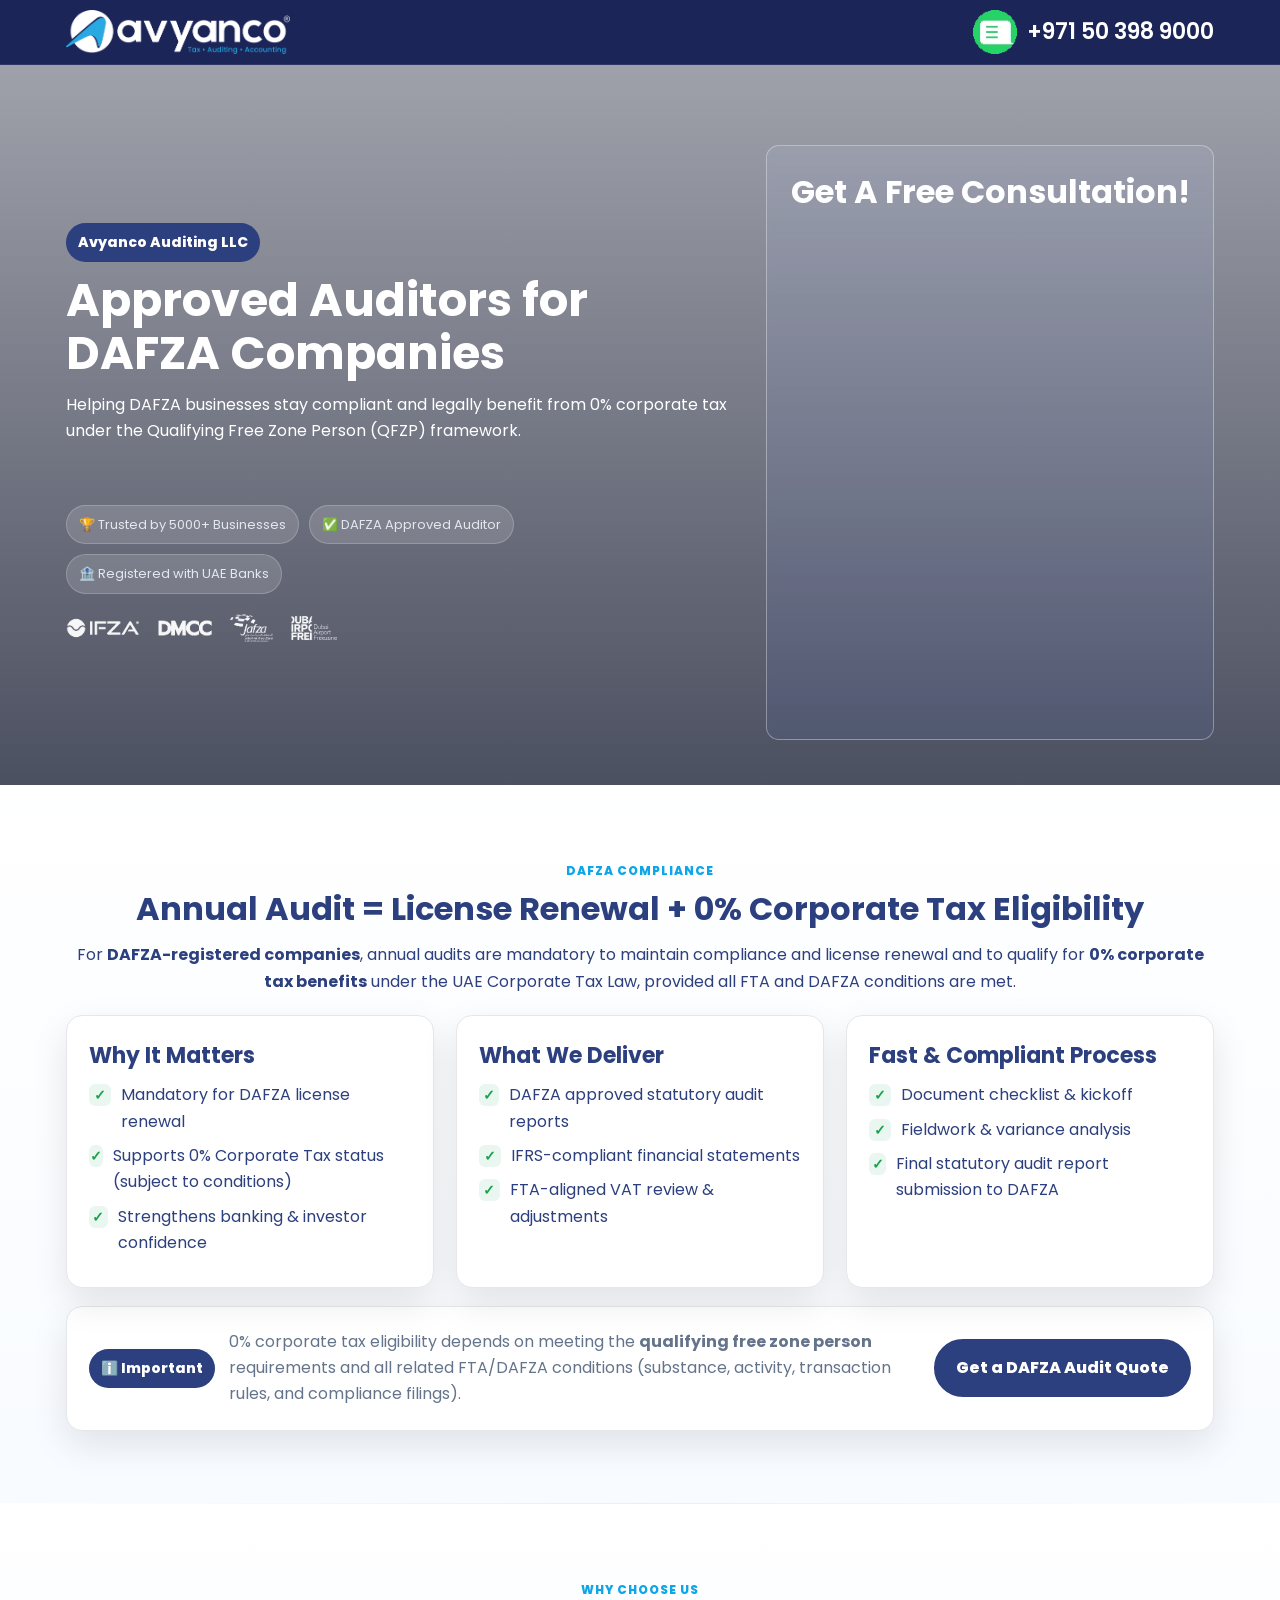
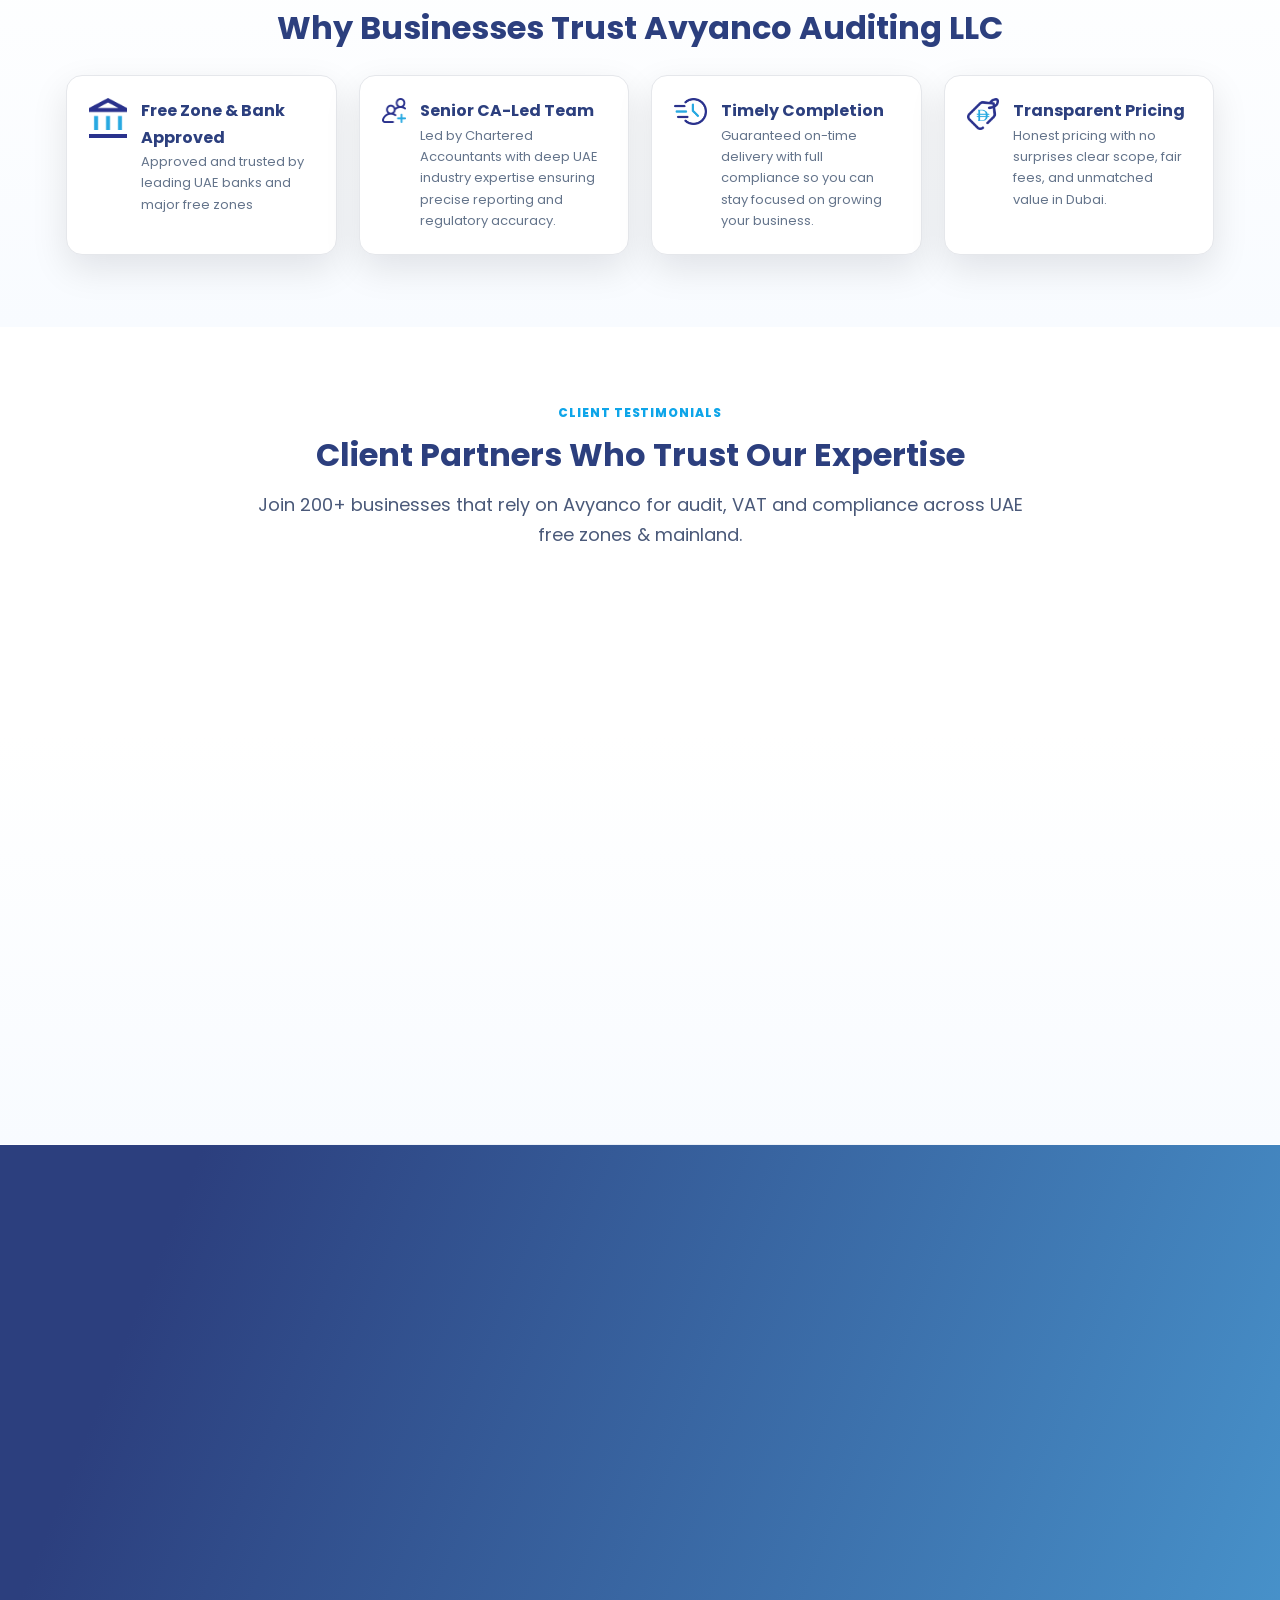
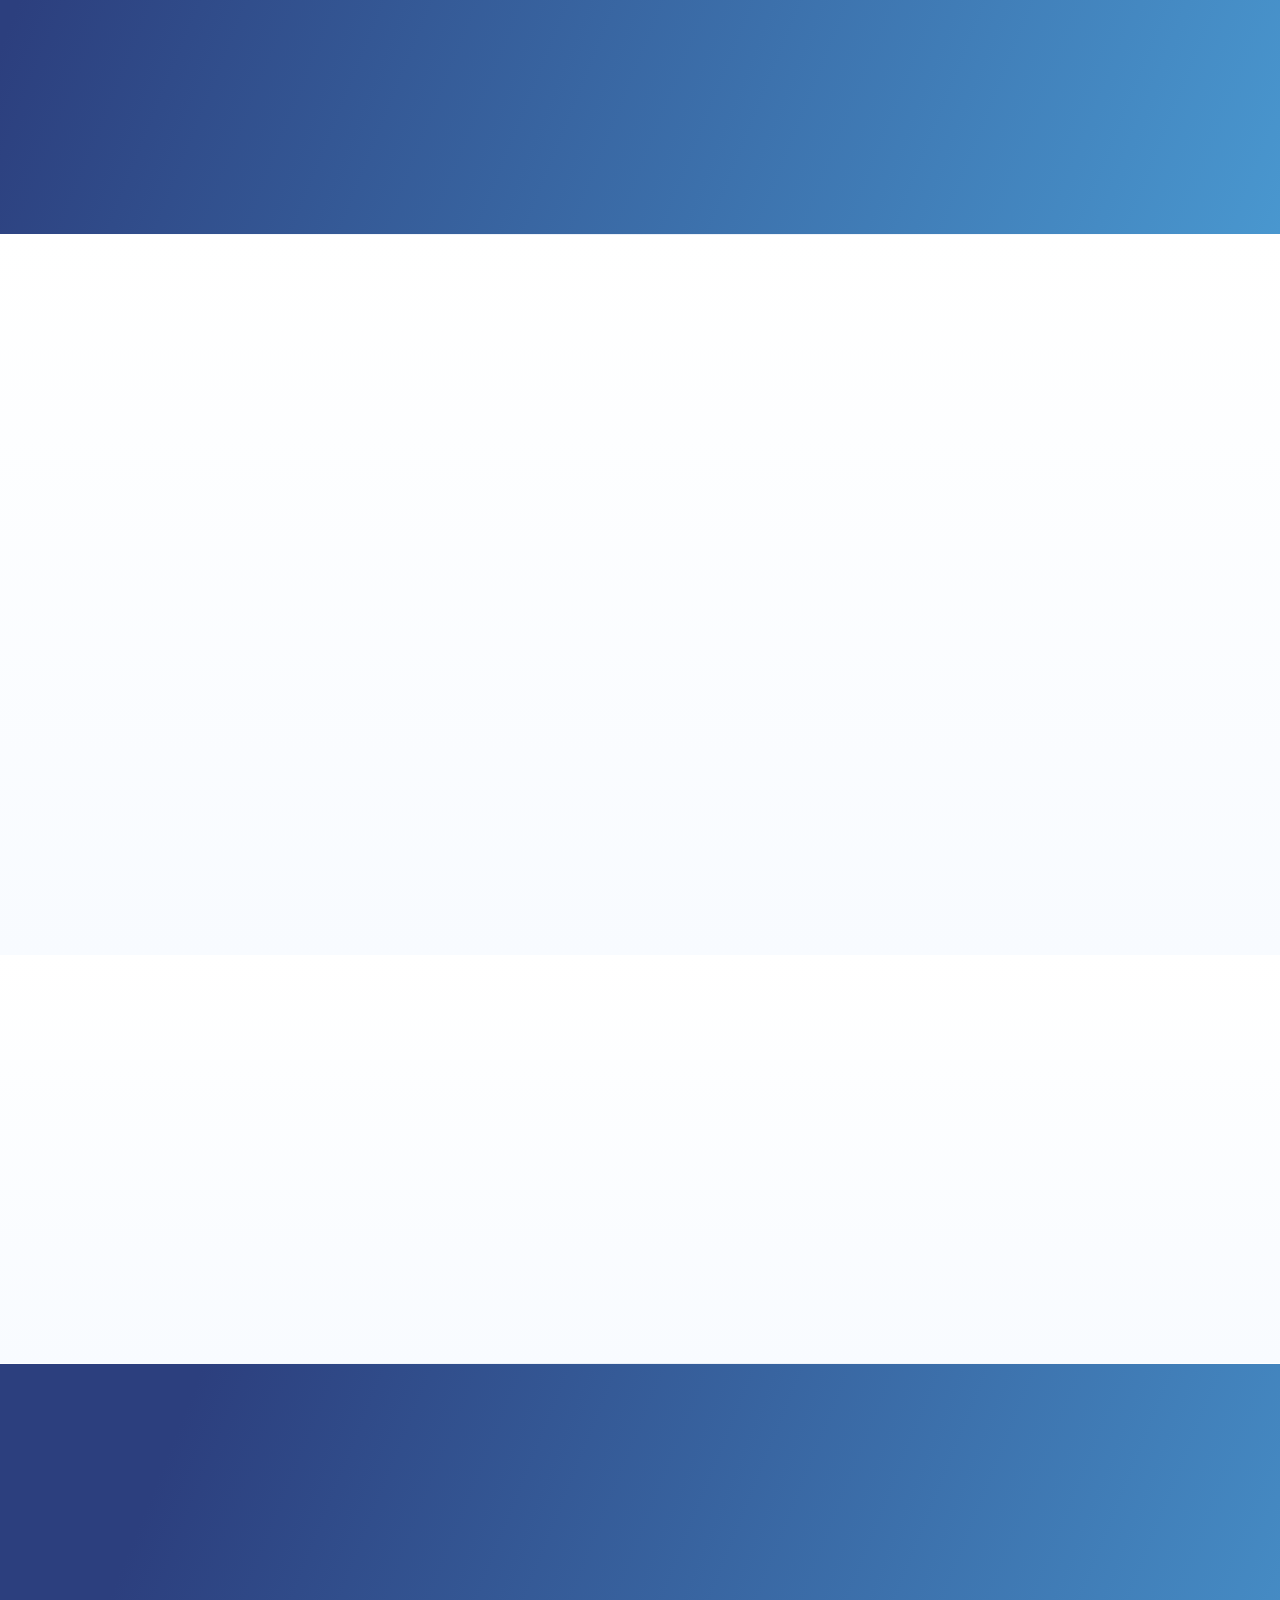
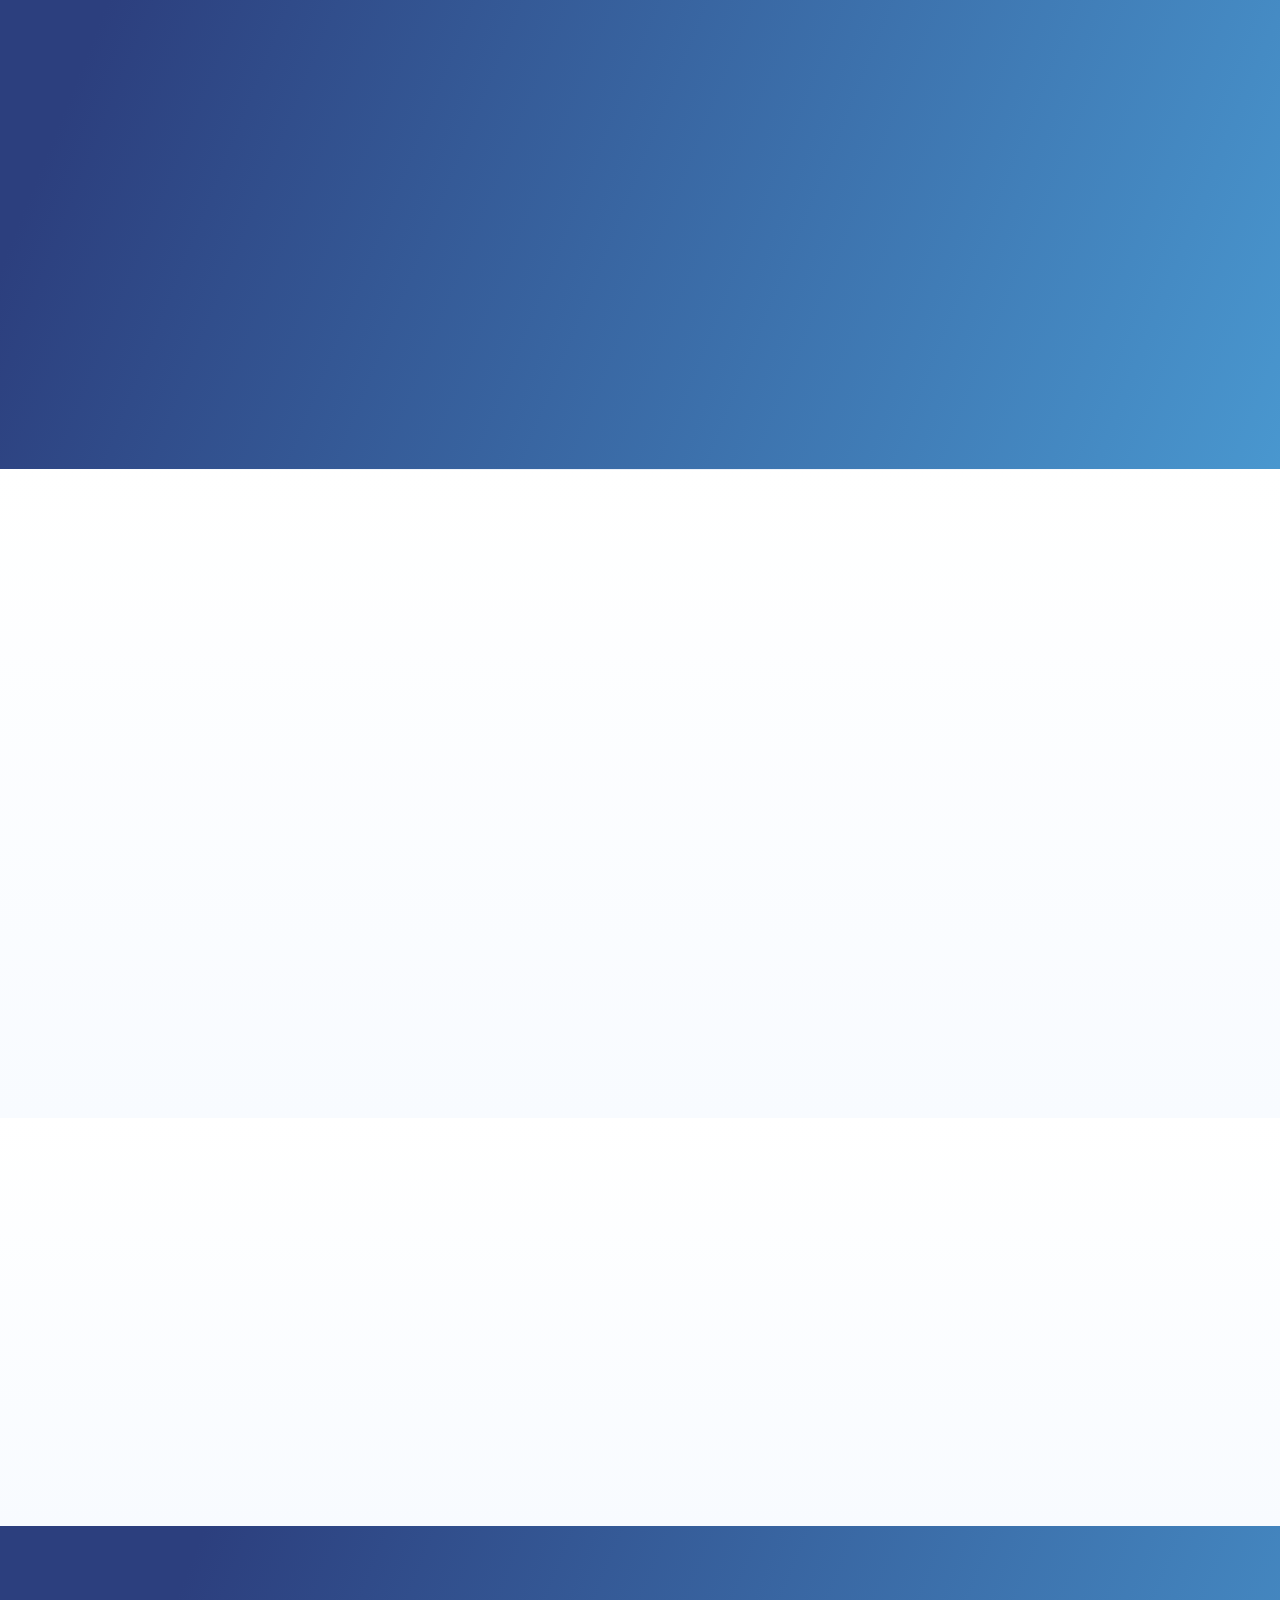
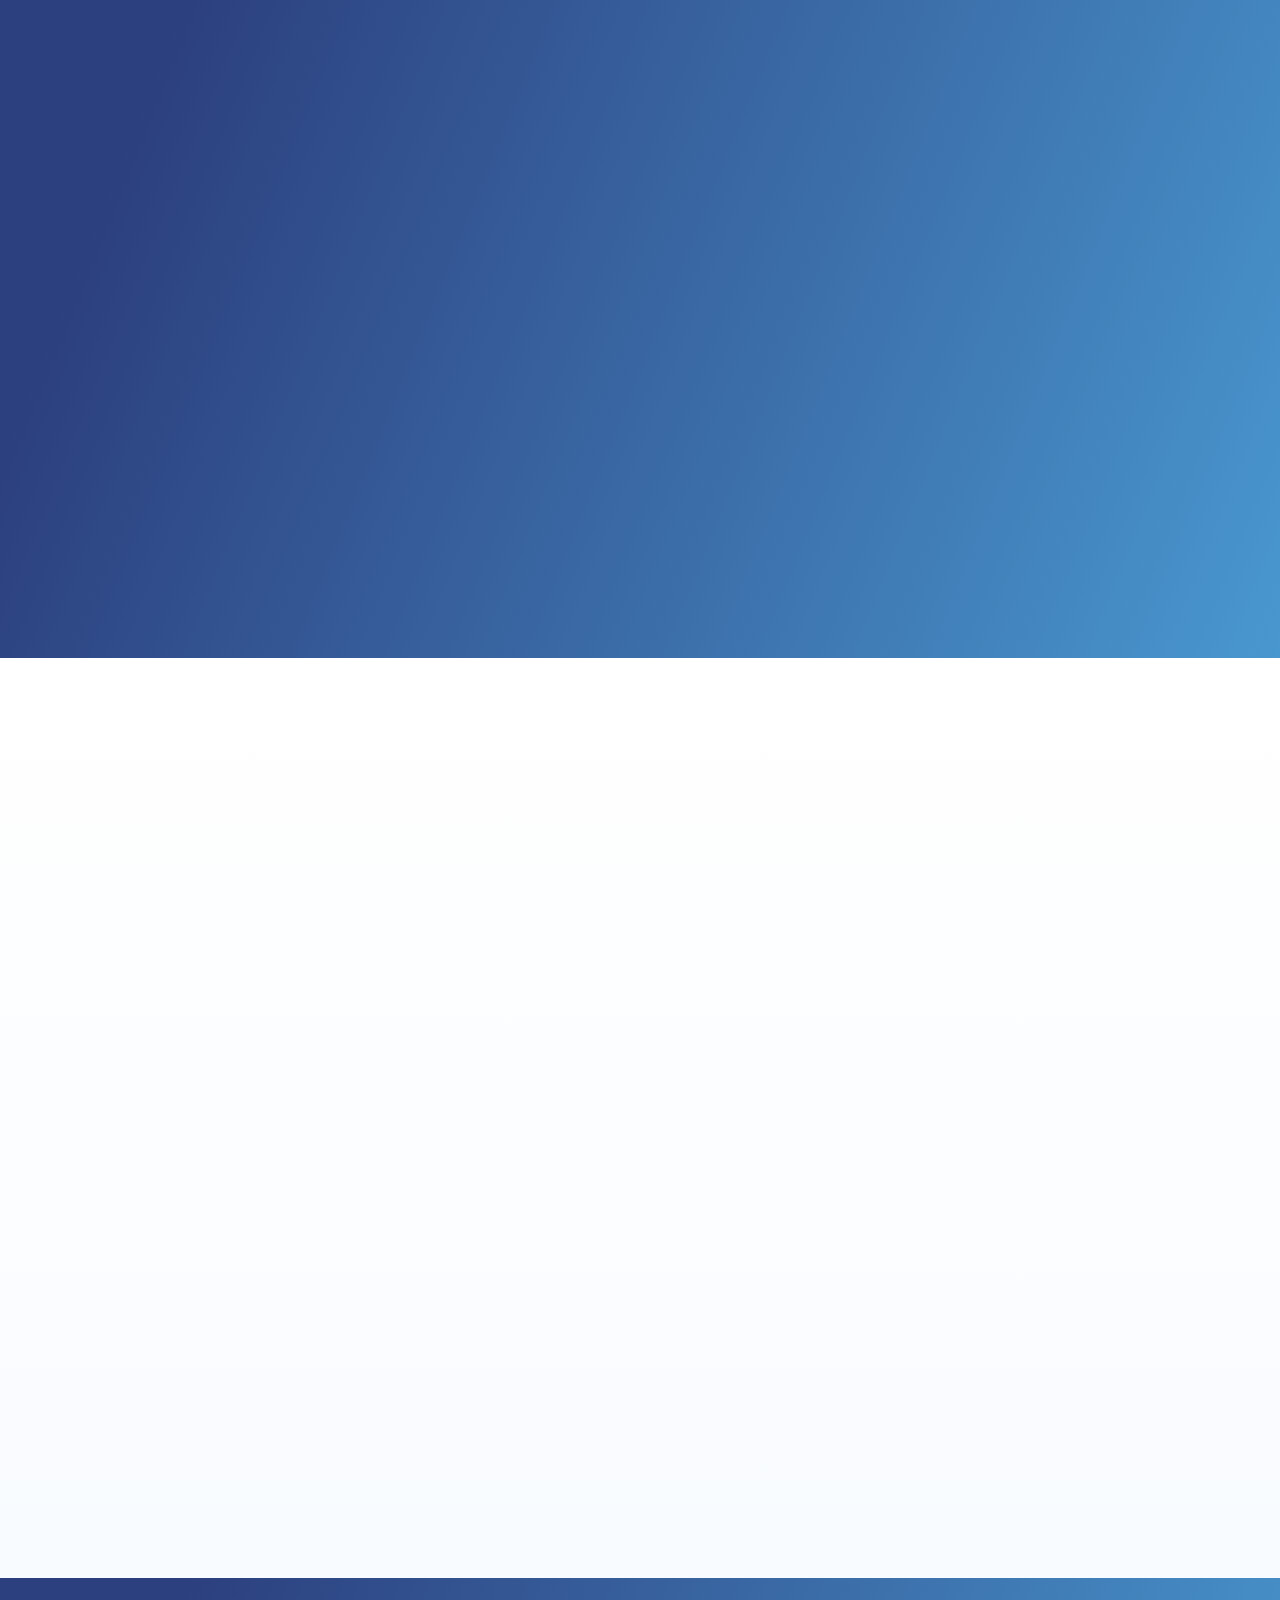
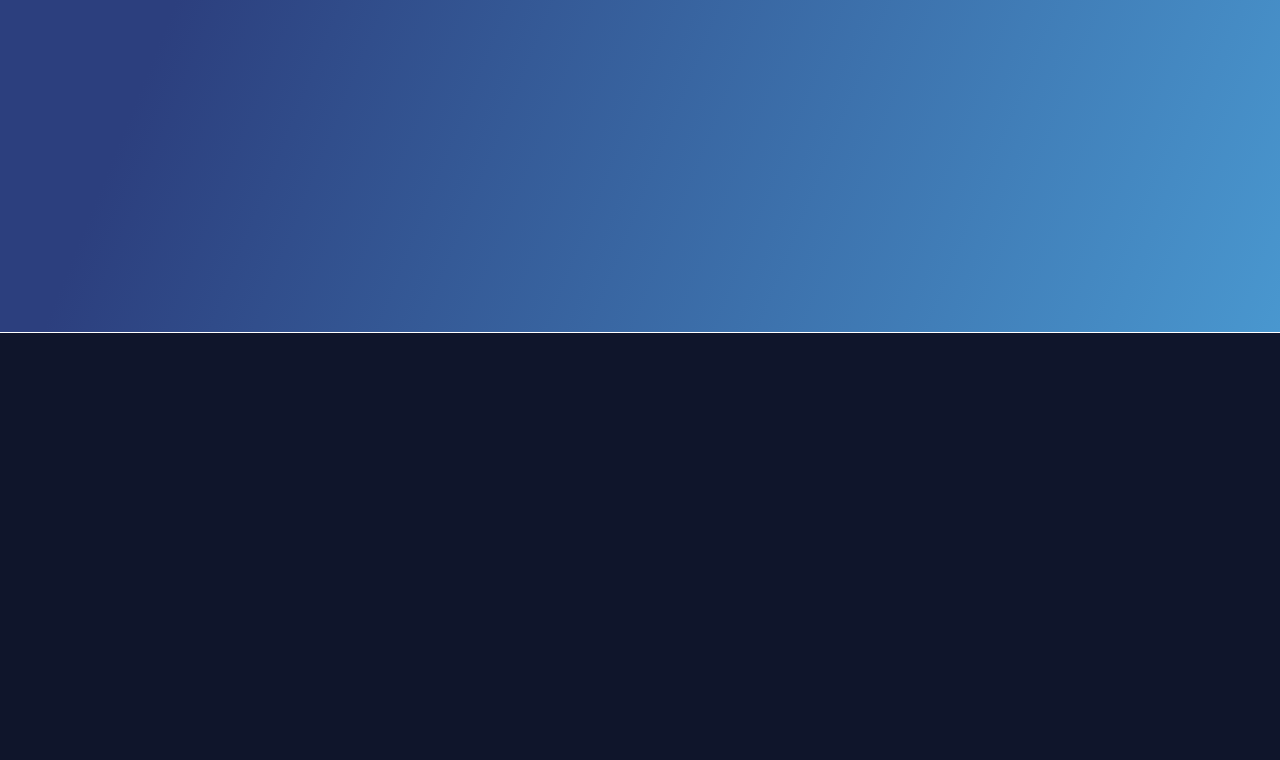
==== commit 6e7f0877: "Optimize WhatsApp icon - sharp 50x50px PNG & WebP formats ISSUE: WhatsApp icons were pixelated at 50" ====
--- a/dafza/index.html
+++ b/dafza/index.html
@@ -156,7 +156,10 @@
     </div>
     <div class="avy-actions">
       <a class="avy-wa" href="https://wa.me/97142405000" aria-label="Chat on WhatsApp">
-        <img src="../assets/images/whatsapp.png" alt="WhatsApp" width="24" height="24"/>
+        <picture>
+          <source srcset="../assets/images/whatsapp.webp" type="image/webp">
+          <img src="../assets/images/whatsapp.png" alt="WhatsApp" width="50" height="50"/>
+        </picture>
       </a>
       <a class="avy-call" href="tel:+971503989000" aria-label="Call Avyanco">+971 50 398 9000</a>
     </div>
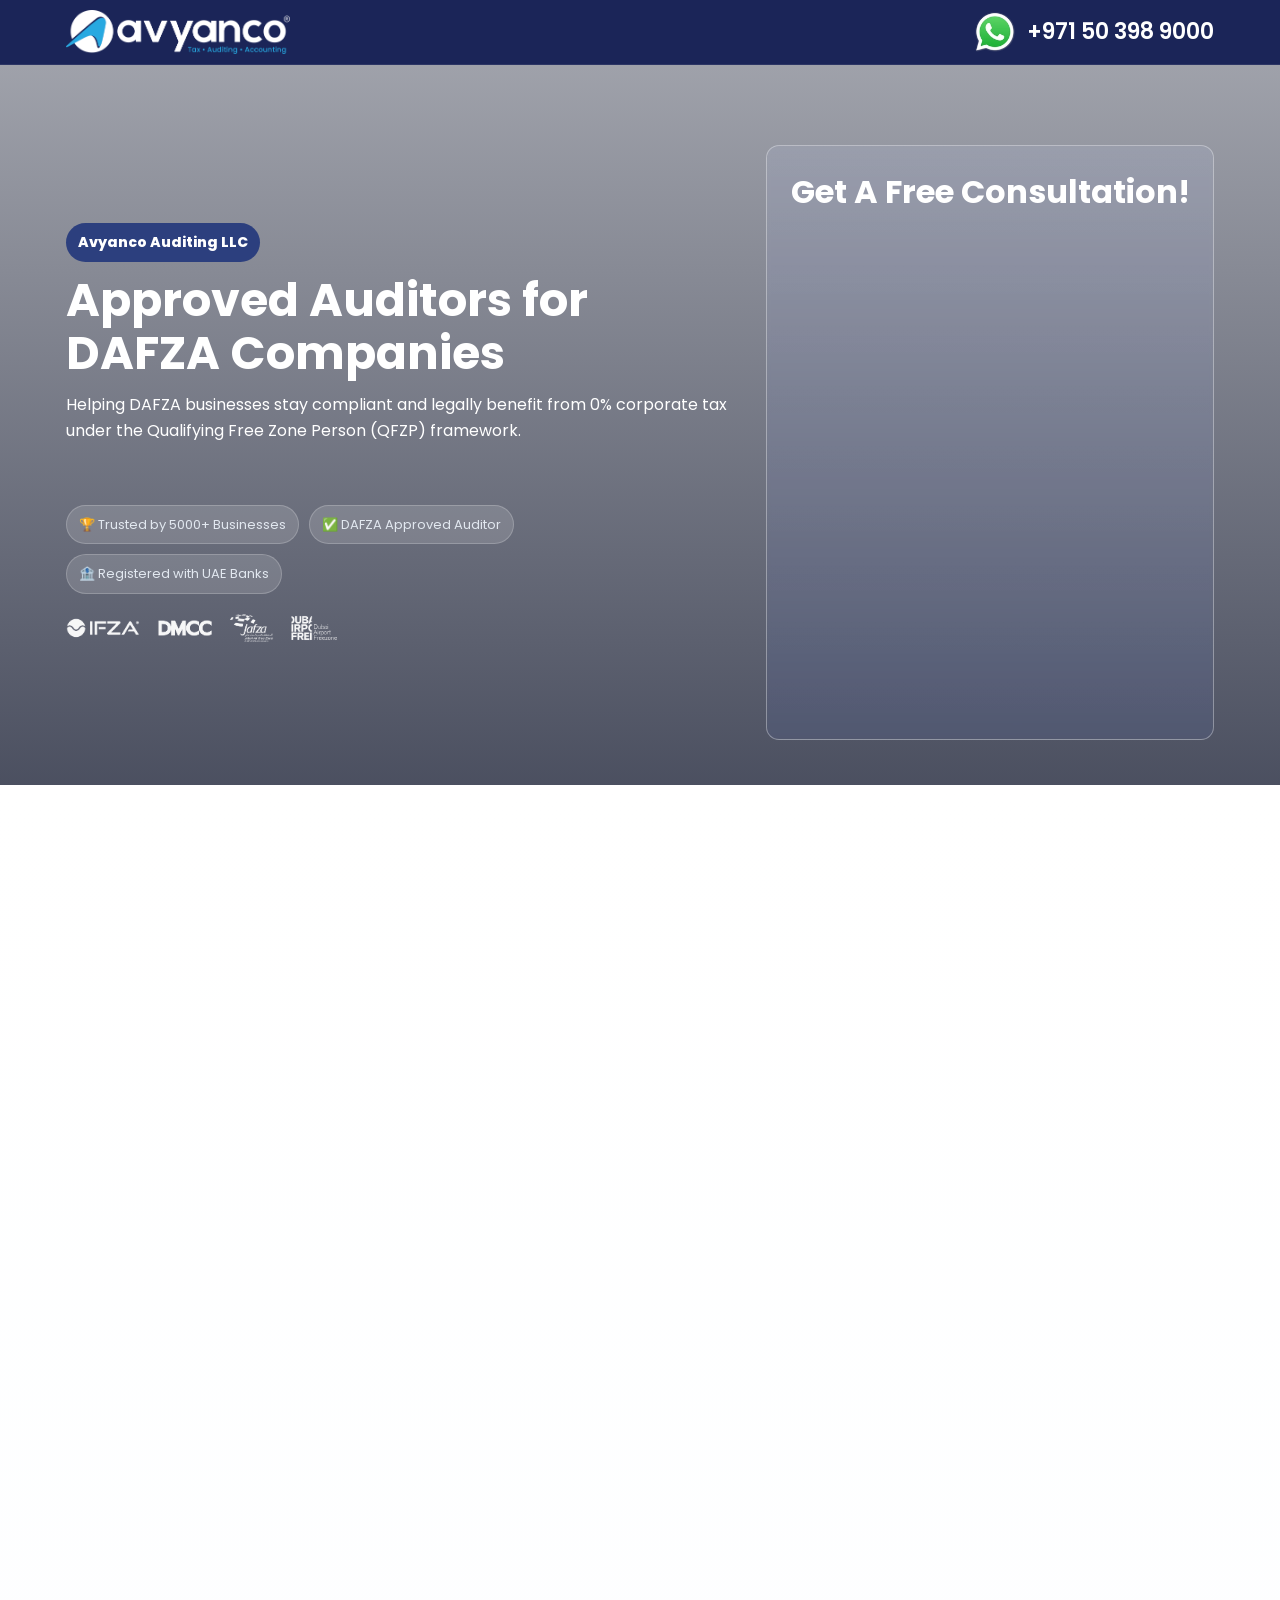
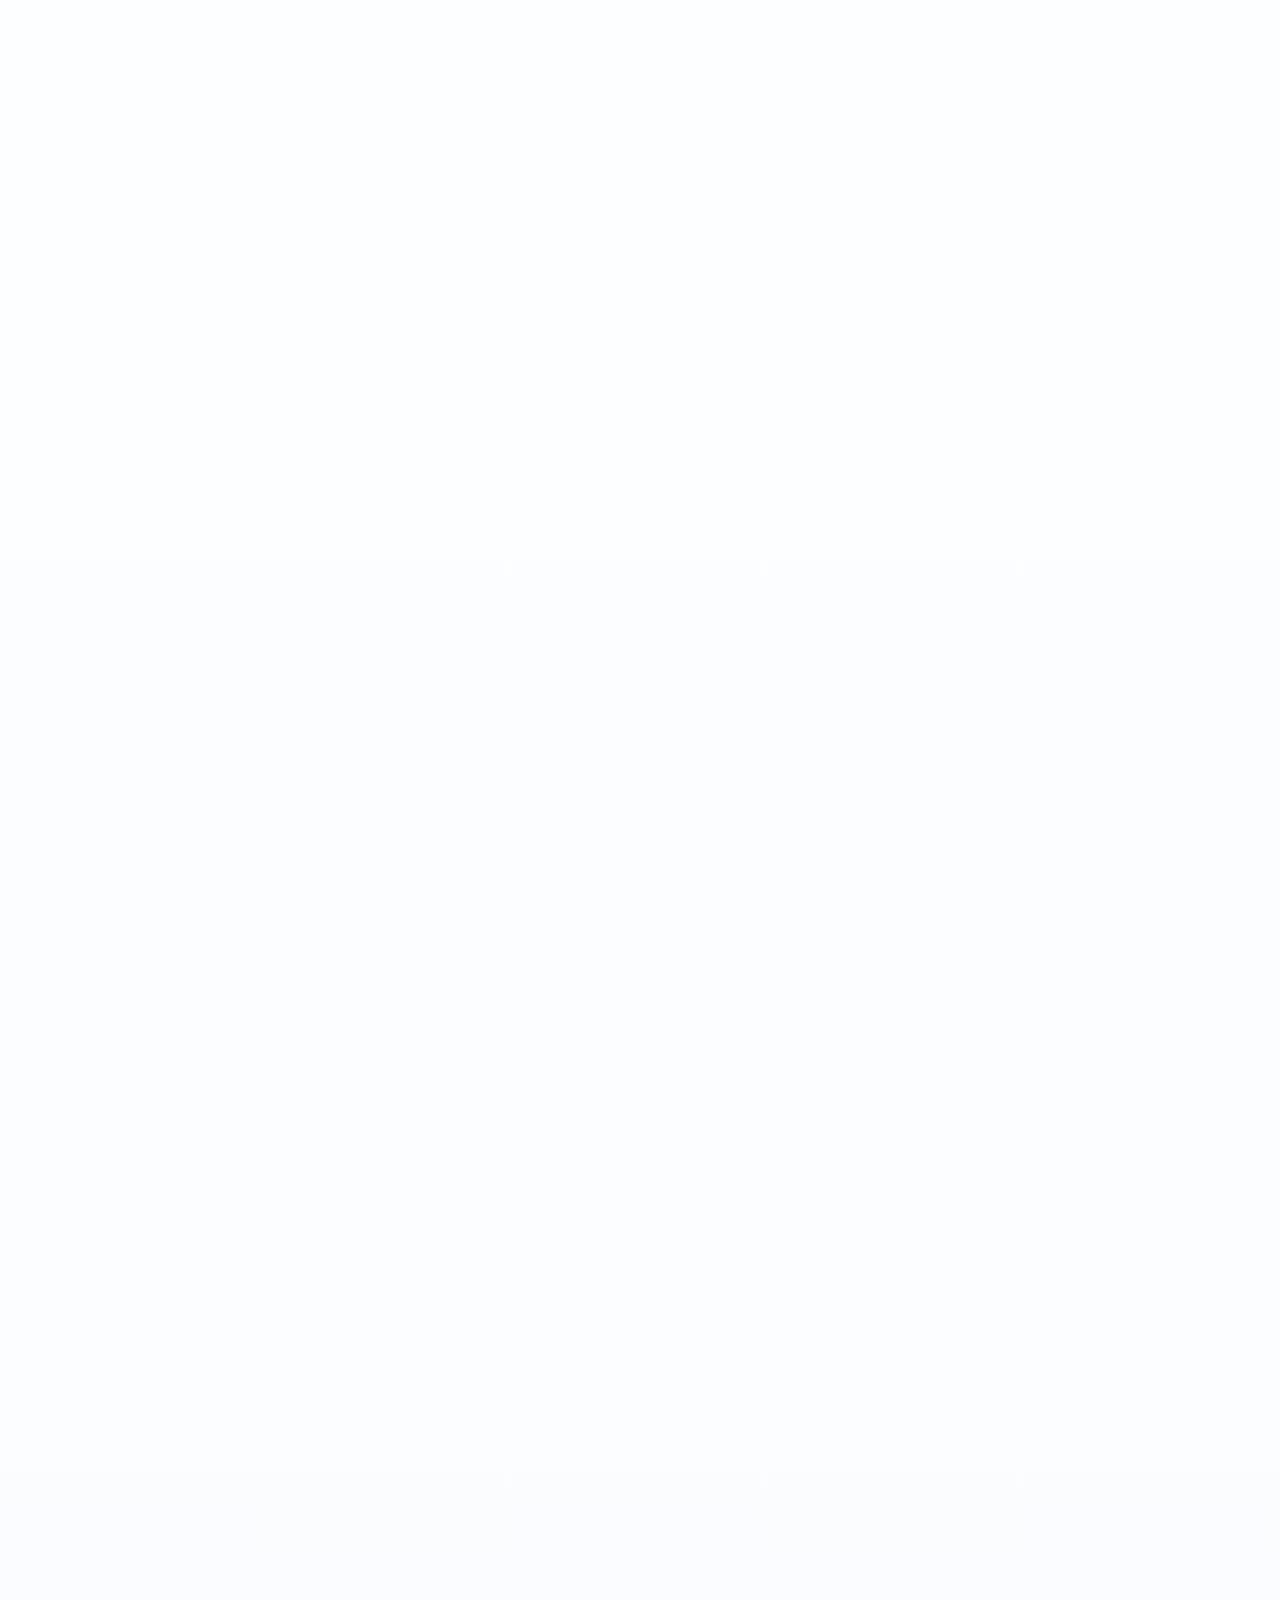
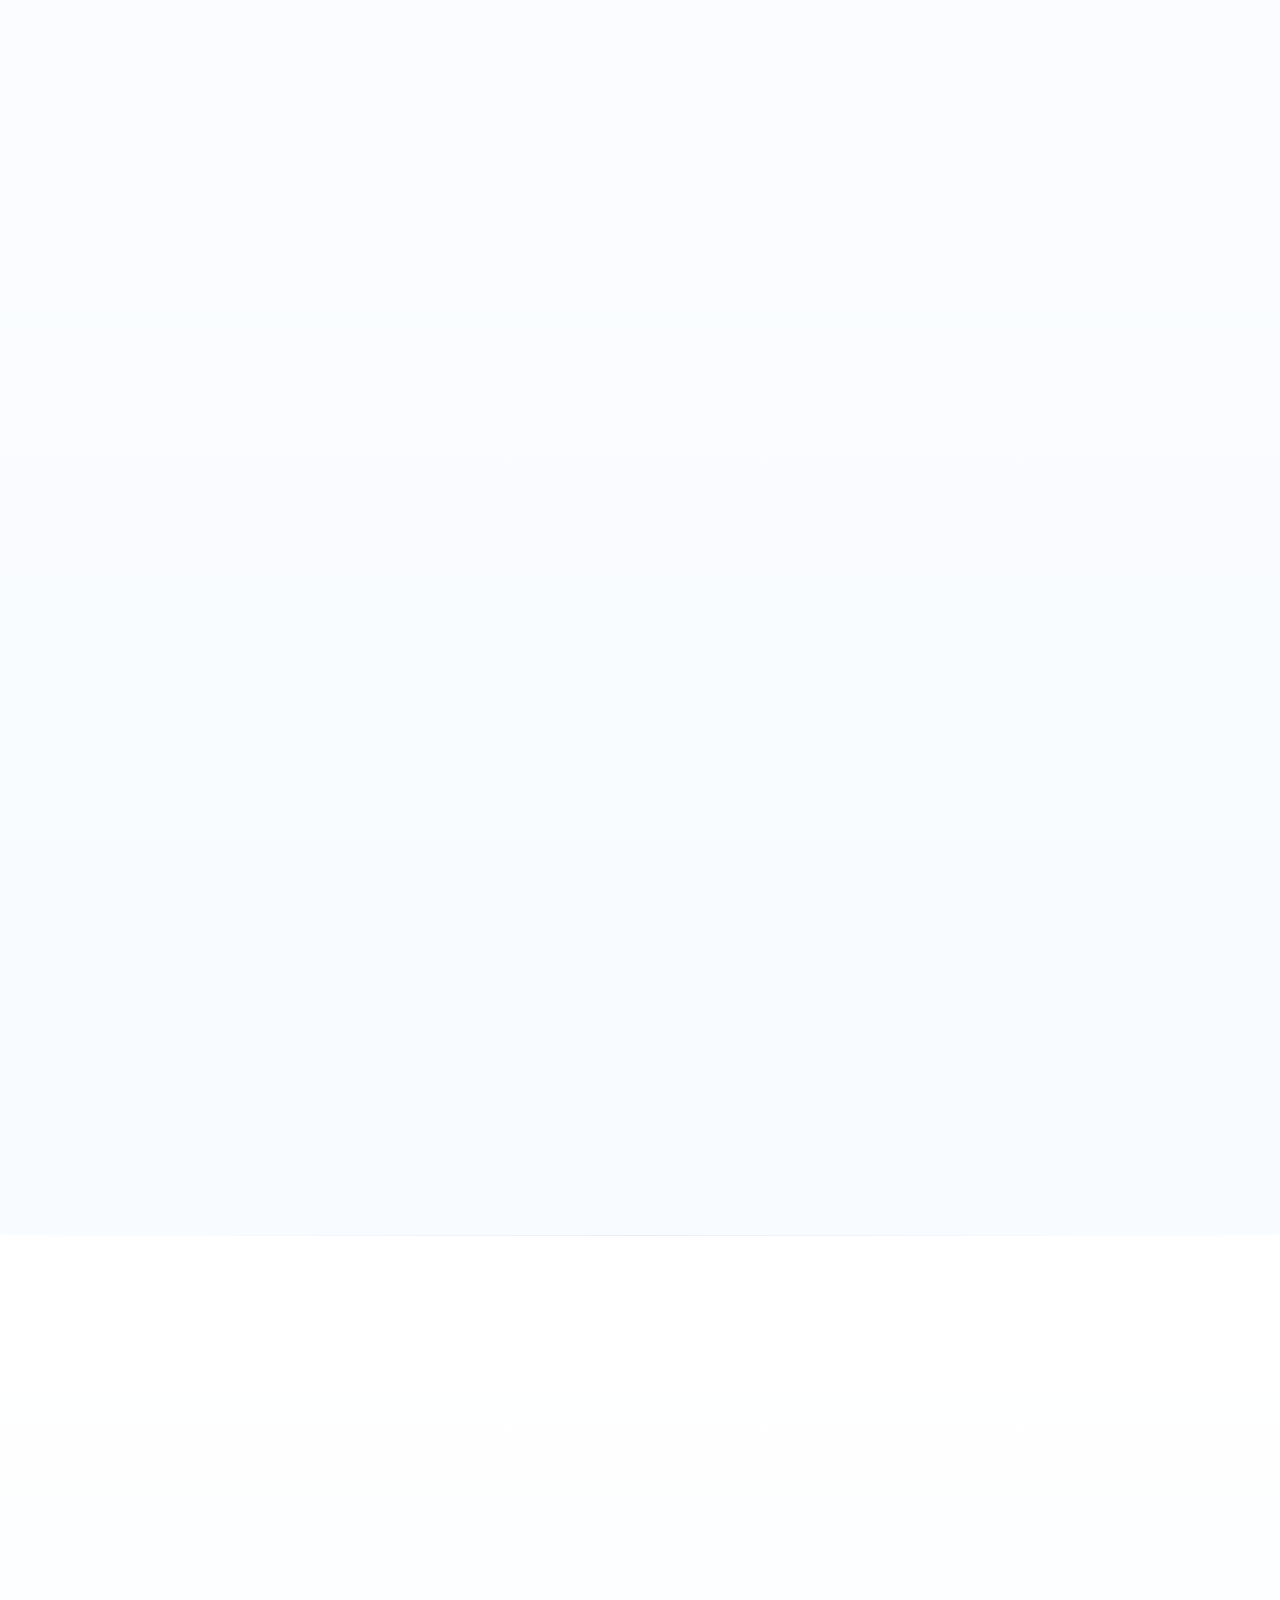
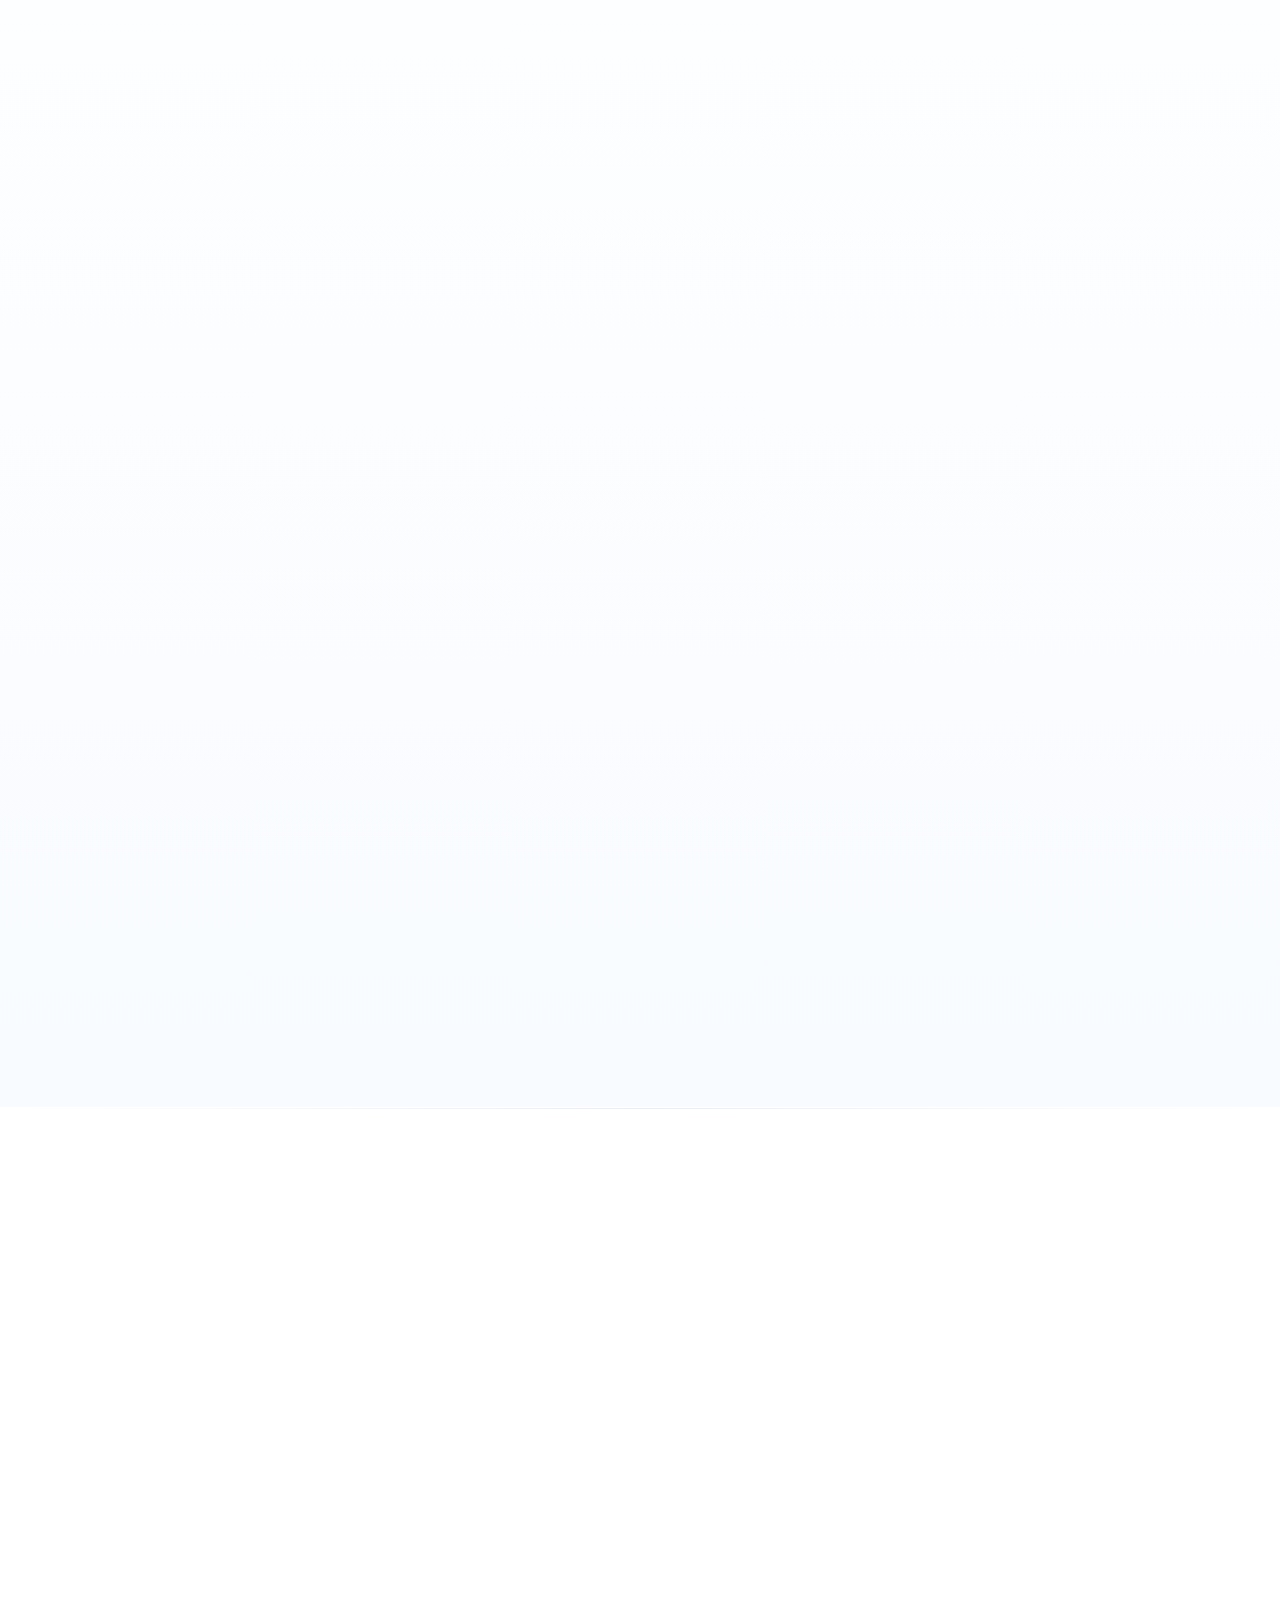
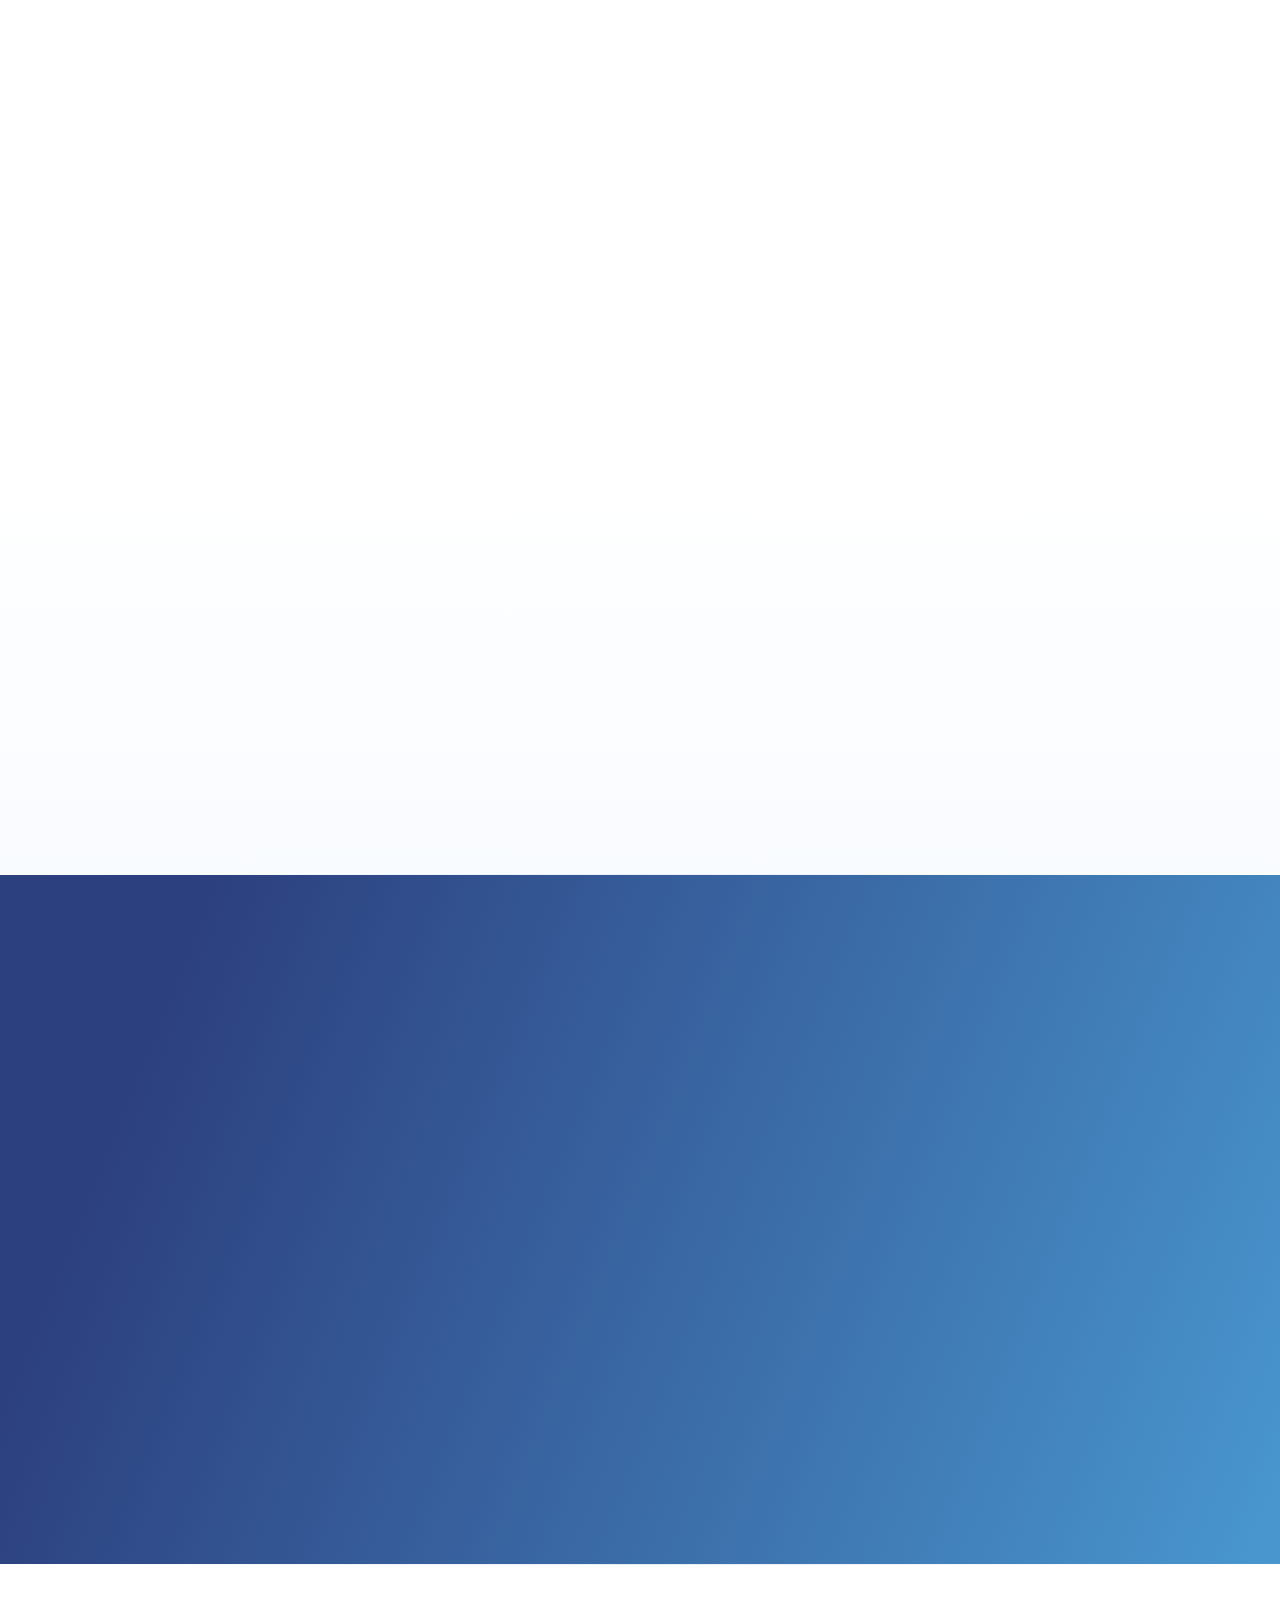
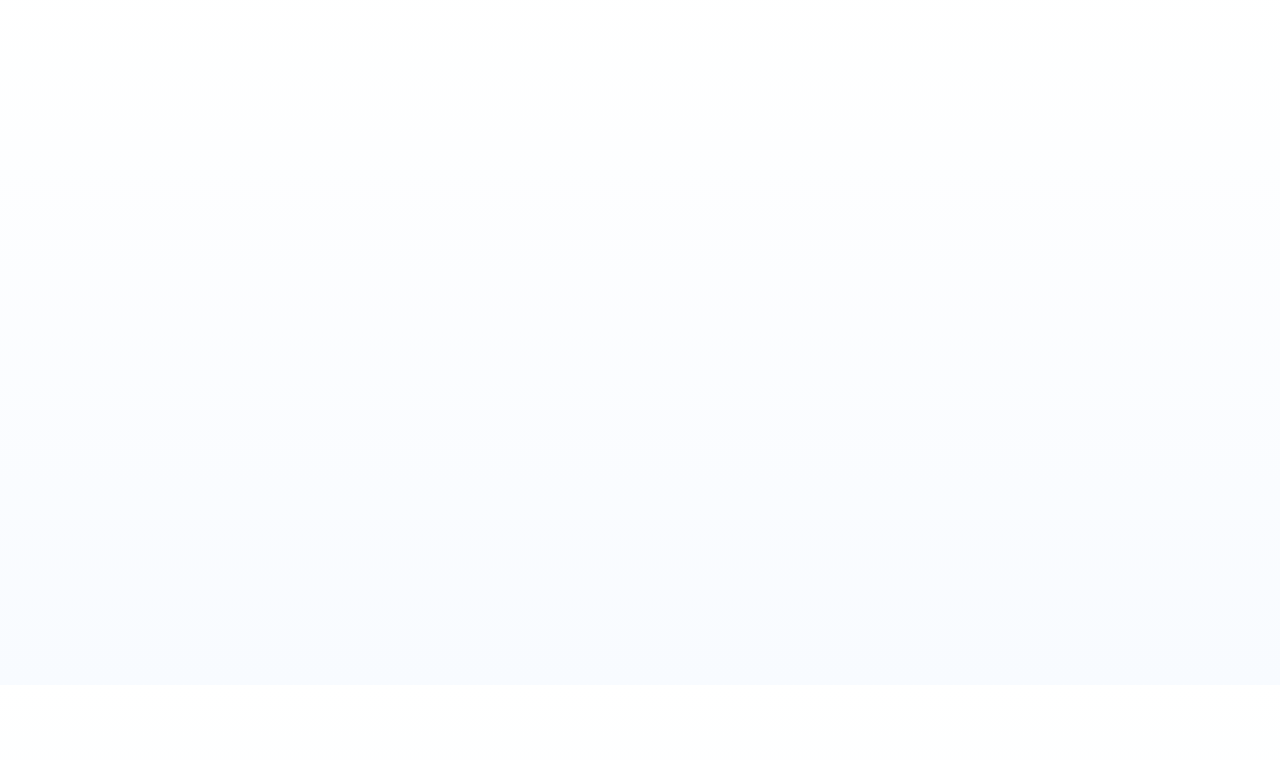
==== commit 3adf1871: "Update all pages to use whatsapp_icon_80x80.webp Changed WhatsApp icon across all 4 pages: - index.h" ====
--- a/dafza/index.html
+++ b/dafza/index.html
@@ -156,10 +156,7 @@
     </div>
     <div class="avy-actions">
       <a class="avy-wa" href="https://wa.me/97142405000" aria-label="Chat on WhatsApp">
-        <picture>
-          <source srcset="../assets/images/whatsapp.webp" type="image/webp">
-          <img src="../assets/images/whatsapp.png" alt="WhatsApp" width="50" height="50"/>
-        </picture>
+        <img src="../assets/images/whatsapp_icon_80x80.webp" alt="WhatsApp" width="50" height="50"/>
       </a>
       <a class="avy-call" href="tel:+971503989000" aria-label="Call Avyanco">+971 50 398 9000</a>
     </div>
